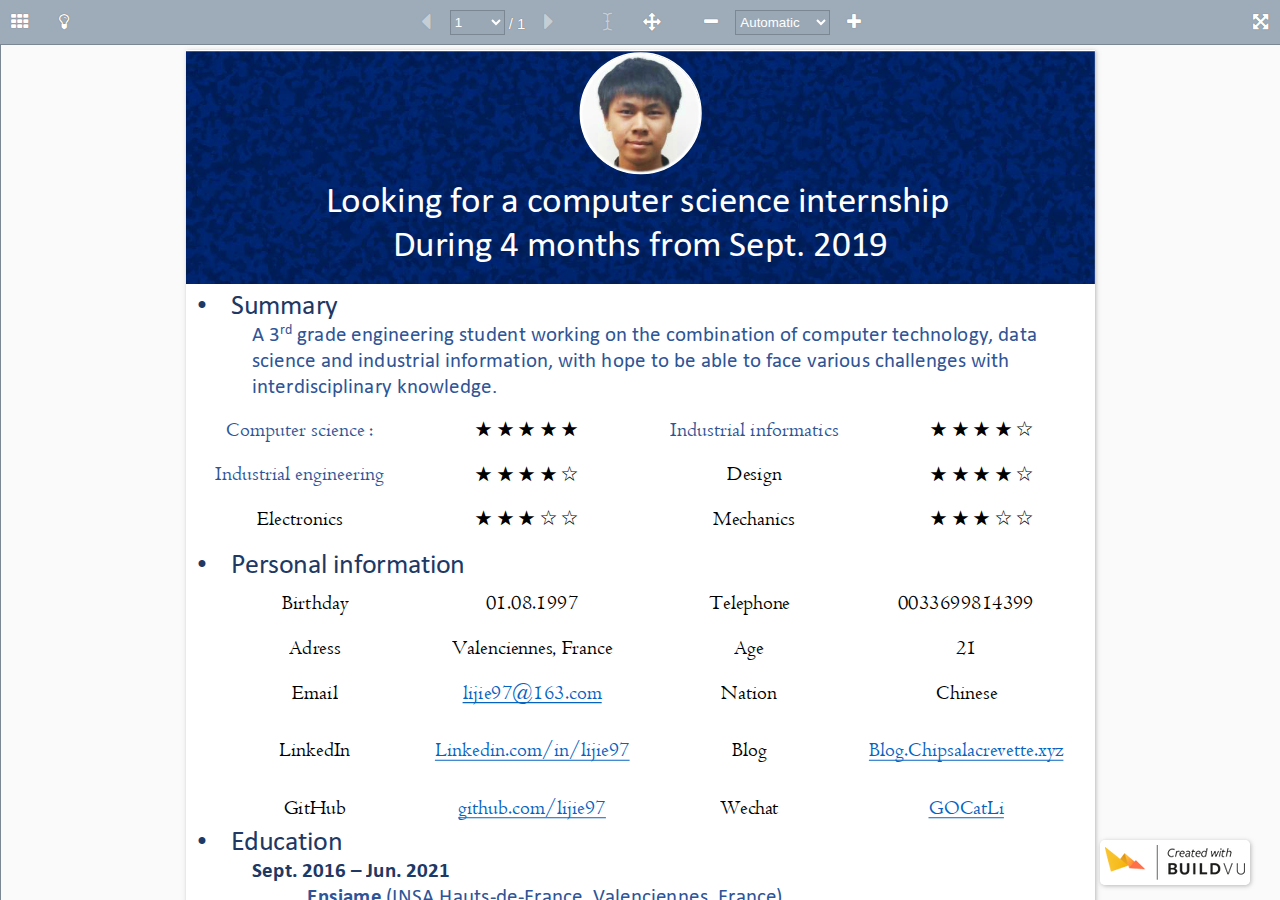
==== index.html @ 04ecac02 "." ====
<!DOCTYPE html>
<html lang="en">
<head>
<!-- v1.5.1 -->
<meta http-equiv="X-UA-Compatible" content="IE=Edge" />
<meta charset="utf-8" />
<meta name="viewport" content="width=device-width, initial-scale=1" />
<title></title>
<link rel="stylesheet" href="https://maxcdn.bootstrapcdn.com/font-awesome/4.6.1/css/font-awesome.min.css">
<link rel="stylesheet" type="text/css" href="assets/idrviewer.css">
<script src="assets/idrviewer.js" type="text/javascript"></script>
<script src="assets/idrviewer.querystring-navigation.js"></script>
<script src="assets/idrviewer.fullscreen.js"></script>
<script src="assets/idrviewer.search.js"></script>
<!--*-->
<script type="text/javascript">
(function() {
    "use strict";
    var Button = {},
        pageLabels = [];

    /**
     * Shorthand helper function to getElementById
     * @param id
     * @returns {Element}
     */
    var d = function (id) {
        return document.getElementById(id);
    };

    var ClassHelper = (function() {
        return {
            addClass: function(ele, name) {
                var classes = ele.className.length !== 0 ? ele.className.split(" ") : [];
                var index = classes.indexOf(name);
                if (index === -1) {
                    classes.push(name);
                    ele.className = classes.join(" ");
                }
            },

            removeClass: function(ele, name) {
                var classes = ele.className.length !== 0 ? ele.className.split(" ") : [];
                var index = classes.indexOf(name);
                if (index !== -1) {
                    classes.splice(index, 1);
                }
                ele.className = classes.join(" ");
            },

            toggleClass: function(ele, name) {
                var classes = ele.className.length !== 0 ? ele.className.split(" ") : [];
                var index = classes.indexOf(name);
                var wasClassAdded;
                if (index === -1) {
                    classes.push(name);
                    wasClassAdded = true;
                } else {
                    classes.splice(index, 1);
                    wasClassAdded = false;
                }
                ele.className = classes.join(" ");
                return wasClassAdded;
            }
        };
    })();

    /**
     * Encapsulation of sidebar functionality
     */
    var Sidebar = (function () {

        var Sidebar = {},
            loadedThumbsArray = [],
            thumbnailPositions = [],
            lastScroll = 0,
            sidebar,
            thumbnailBar,
            imageType,
            scrollSidebar = true,
            thumbnailPanel,
            bookmarkPanel,
            searchPanel,
            isSearchLoaded,
            searchInput,
            thumbnailScrollPt = 0,
            bookmarkScrollPt = 0,
            searchScrollPt = 0,
            curPg,
            pgCount,
            MAX_THUMBNAIL_WIDTH = 160,
            MAX_THUMBNAIL_HEIGHT = 200;

        /**
         * Performs the setup for the sidebar
         * @param initialPage Current page
         * @param pageCount Page count
         * @param bounds Page bounds array
         * @param thumbnailType Image type used for thumbnails
         * @param bookmarks Object containing any bookmarks
         */
        Sidebar.setup = function (initialPage, pageCount, bounds, thumbnailType, bookmarks) {

            curPg = initialPage;
            pgCount = pageCount;
            Button.outlines = d('btnOutlines');
            Button.thumbnails = d('btnThumbnails');
            Button.search = d('btnSearch');
            d('btnSideToggle').onclick = function () {
                Sidebar.toggleSidebar();
            };
            Button.outlines.onclick = function () {
                Sidebar.switchToBookmarks();
            };
            Button.thumbnails.onclick = function () {
                Sidebar.switchToThumbnails();
            };
            Button.search.onclick = function () {
                Sidebar.switchToSearch();
            };

            thumbnailBar = d('leftContent');
            sidebar = d('left');
            thumbnailPanel = d('thumbnailPanel');
            bookmarkPanel = d('outlinePanel');
            searchPanel = d('searchPanel');
            searchInput = d('searchInput');
            imageType = thumbnailType;

            loadThumbnailFrames(bounds);
            // Initialise loaded array
            for (var i = 0; i < pgCount; i++) {
                loadedThumbsArray[i] = false;
            }

            Sidebar.switchToThumbnails();

            thumbnailBar.addEventListener("scroll", handleThumbnailBarScroll);

            if (bookmarks.length > 0) {
                Sidebar.setBookmarks(bookmarks);
            }
            bookmarkScrollPt = bookmarkPanel.scrollTop;
            searchScrollPt = searchPanel.scrollTop;
            thumbnailBar.scrollTop = thumbnailScrollPt;
        };

        Sidebar.openSidebar = function() {
            if (sidebar.className.indexOf("open") === -1) {
                Sidebar.toggleSidebar();
            }
        };

        /**
         * Toggle the sidebar open and closed
         */
        Sidebar.toggleSidebar = function () {
            if (ClassHelper.toggleClass(sidebar, "open")) {
                loadVisibleThumbnails();
            }
        };

        /**
         * Display the thumbnail panel in the sidebar
         */
        Sidebar.switchToThumbnails = function () {
            if (bookmarkPanel.className == "visible") {
                bookmarkScrollPt = thumbnailBar.scrollTop;
            }
            if (searchPanel.className == "visible") {
                searchScrollPt = thumbnailBar.scrollTop;
            }

            thumbnailPanel.className = "visible";
            bookmarkPanel.className = "hidden";
            searchPanel.className = "hidden";
            if (sidebar.className.indexOf("open") !== -1) {
                loadVisibleThumbnails();
                updateThumbnailPanelToCurrentPage();
            }
            Button.thumbnails.className = 'disabled btn';
            Button.outlines.className = 'btn';
            Button.search.className = 'btn';
        };

        /**
         * Display the bookmarks panel in the sidebar
         */
        Sidebar.switchToBookmarks = function () {
            if (searchPanel.className == "visible") {
                searchScrollPt = thumbnailBar.scrollTop;
            }
            if (thumbnailPanel.className == "visible") {
                thumbnailScrollPt = thumbnailBar.scrollTop;
            }

            thumbnailPanel.className = "hidden";
            bookmarkPanel.className = "visible";
            searchPanel.className = "hidden";
            Button.thumbnails.className = 'btn';
            Button.outlines.className = 'disabled btn';
            Button.search.className = 'btn';
            thumbnailBar.scrollTop = bookmarkScrollPt;
        };

        Sidebar.switchToSearch = function() {
            if (bookmarkPanel.className == "visible") {
                bookmarkScrollPt = thumbnailBar.scrollTop;
            }
            if (thumbnailPanel.className == "visible") {
                thumbnailScrollPt = thumbnailBar.scrollTop;
            }

            thumbnailPanel.className = "hidden";
            bookmarkPanel.className = "hidden";
            searchPanel.className = "visible";
            Button.thumbnails.className = 'btn';
            Button.outlines.className = 'btn';
            Button.search.className = 'disabled btn';

            var loadListener = function(loaded) {
                if (loaded) {
                    searchInput.value = "";
                    searchInput.disabled = "";
                    searchInput.focus();
                } else {
                    searchInput.value = "Search not available.";
                }
            };
            var progressListener = function(percentageLoaded) {
                searchInput.value = "Loading (" + percentageLoaded + "%)";
            };
            if (!isSearchLoaded) {
                IDRViewer.loadSearch(loadListener, progressListener);
            }
            searchInput.focus();
            thumbnailBar.scrollTop = searchScrollPt;
        };

        /**
         * Load the frames for all the thumbnails
         * @param bounds Page bound array
         */
        var loadThumbnailFrames = function (bounds) {
            var heights = [];
            // Calculate height for max width of 160px and max height of 200px
            for (var i = 0; i < bounds.length; i++) {
                var height = Math.floor(bounds[i][1] * (MAX_THUMBNAIL_WIDTH / bounds[i][0]));
                heights[i] = (bounds[i][0] > bounds[i][1] || height <= MAX_THUMBNAIL_HEIGHT) ? height : MAX_THUMBNAIL_HEIGHT;
            }

            function makeThumbnailClickHandler(pg) {
                return function() {
                    scrollSidebar = false;
                    IDRViewer.goToPage(pg);
                    return false;
                };
            }

            for (var page = 1; page <= bounds.length; page++) {
                var ele = document.createElement("a");
                ele.style.height = heights[page - 1] + "px";
                ele.className = "thumbnail";
                ele.href = "?page=" + page;
                ele.id = "thumb" + page;
                ele.onclick = makeThumbnailClickHandler(page);
                ele.setAttribute('title', 'Page ' + page);
                var margin = Math.floor((heights[page - 1] - 42) / 2);
                ele.innerHTML = '<div class="spinner" style="margin-top: ' + margin + 'px;"></div>';
                thumbnailPanel.appendChild(ele);
            }

            for (page = 1; page <= bounds.length; page++) {
                thumbnailPositions[page - 1] = thumbnailPanel.children[page - 1].offsetTop;
            }
        };

        var handleThumbnailBarScroll = function () {
            var scrollTop = thumbnailBar.scrollTop;
            lastScroll = scrollTop;
            showVisibleSpinners();
            setTimeout(function () {
                loadVisibleThumbnails(scrollTop);
            }, 500);
        };

        var showVisibleSpinners = function() {
            var startY = thumbnailBar.scrollTop;
            var endY = startY + thumbnailBar.clientHeight;
            for (var index = 0; index < pgCount; index++) {
                if (!loadedThumbsArray[index]) {
                    if (thumbnailPositions[index] + MAX_THUMBNAIL_WIDTH > startY && thumbnailPositions[index] < endY) {
                        ClassHelper.addClass(thumbnailPanel.children[index].firstChild, "spinning");
                    } else {
                        ClassHelper.removeClass(thumbnailPanel.children[index].firstChild, "spinning");
                    }
                }
            }
        };

        var loadVisibleThumbnails = function (scrollTop) {
            if (typeof scrollTop !== 'undefined' && scrollTop != lastScroll)
                return;

            // load thumbs in view
            for (var thumbIndex = 0; thumbIndex < pgCount; thumbIndex++) {
                if (!loadedThumbsArray[thumbIndex]) {
                    var curThumb = thumbnailPanel.children[thumbIndex];
                    // Bails out of the loop when the next thumbnail is below the viewable area
                    if (curThumb.offsetTop > thumbnailBar.scrollTop + thumbnailBar.clientHeight) {
                        break;
                    }
                    if (curThumb.offsetTop + curThumb.clientHeight > thumbnailBar.scrollTop) {
                        curThumb.innerHTML = '<img src="thumbnails/' + (thumbIndex + 1) + '.' + imageType + '" />';
                        loadedThumbsArray[thumbIndex] = true;
                    }
                }
            }
        };

        /**
         * Scrolls the thumbnail bar to a specific page and adds currentPageThumbnail class.
         * @param page Page to scroll to
         */
        Sidebar.handlePageChange = function (page) {
            curPg = page;
            if (thumbnailPanel.className === "visible") {
                updateThumbnailPanelToCurrentPage();
            }
            scrollSidebar = true;
        };

        var updateThumbnailPanelToCurrentPage = function() {
            var curThumb = thumbnailPanel.children[curPg - 1];
            if (curThumb.className !== "thumbnail currentPageThumbnail") {

                for (var i = 0; i < pgCount; i++) {
                    thumbnailPanel.children[i].className = "thumbnail";
                }

                curThumb.className = "thumbnail currentPageThumbnail";

                if (scrollSidebar) {
                    thumbnailBar.scrollTop = thumbnailBar.scrollTop + curThumb.getBoundingClientRect().top - d('leftContent').getBoundingClientRect().top;
                }
            }
        };

        Sidebar.setBookmarks = function (bookmarks) {
            ClassHelper.addClass(sidebar, 'hasBookmarks');
            addBookmark(bookmarkPanel, bookmarks);
        };

        var addBookmark = function (container, bookmarks) {
            var outer = document.createElement('ul');

            var makeBookmarkClickHandler = function(pg, zoom) {
                return function() {
                    IDRViewer.goToPage(parseInt(pg), zoom);
                };
            };
            for (var i = 0; i < bookmarks.length; i++) {
                var bookmark = bookmarks[i];
                var li = document.createElement('li');
                li.setAttribute('title', 'Page ' + bookmark.page);
                li.innerHTML = bookmark.title;
                li.onclick = makeBookmarkClickHandler(bookmark.page, bookmark.zoom);
                outer.appendChild(li);
                if (typeof(bookmark.children) != 'undefined') {
                    addBookmark(outer, bookmark.children);
                }
            }
            container.appendChild(outer);
        };

        return Sidebar;
    })();

    var populateGoBtn = function (initialPage, pgCount) {
        Button.go.className = "";
        Button.go.innerHTML = "";
        for (var i = 1; i <= pgCount; i++) {
            var opt = document.createElement('option');
            opt.value = i;
            opt.innerHTML = pageLabels.length ? pageLabels[i - 1] : String(i);
            Button.go.appendChild(opt);
        }
        Button.go.selectedIndex = initialPage - 1;
    };

    var handleGoBtn = function () {
        IDRViewer.goToPage(parseInt(Button.go.options[Button.go.selectedIndex].value));
        this.blur();
    };

    var updateSelectionButtons = function (mode) {
        switch (mode) {
            case IDRViewer.SELECT_PAN:
                Button.select.className = 'btn';
                Button.move.className = 'disabled btn';
                break;
            case IDRViewer.SELECT_SELECT:
                Button.select.className = 'disabled btn';
                Button.move.className = 'btn';
                break;
        }
    };

    var handlePageChange = function (data) {
        d('pgCount').innerHTML = getPageString(data.page, data.pagecount);
        Sidebar.handlePageChange(data.page);
        Button.go.selectedIndex = data.page - 1;

        Button.prev.className = data.isFirstPage ? 'disabled btn' : 'btn';
        Button.next.className = data.isLastPage ? 'disabled btn' : 'btn';
    };

    var handleZoomUpdate = function (data) {
        Button.zoom.value = data.zoomType;
        Button.zoom.options[0].innerHTML = Math.floor(data.zoomValue * 100) + "%";

        Button.zoomOut.className = data.isMinZoom ? 'disabled btn' : 'btn';
        Button.zoomIn.className = data.isMaxZoom ? 'disabled btn' : 'btn';
    };

    var handleSelectionChange = function (data) {
        updateSelectionButtons(data.type);
    };

    var handleZoomBtn = function () {
        var zoomType = Button.zoom.value;
        if (zoomType != IDRViewer.ZOOM_SPECIFIC) {
            IDRViewer.setZoom(zoomType);
        }
        this.blur();
    };

    var handleViewBtn = function () {
        IDRViewer.setLayout(Button.View.value);
        this.blur();
    };

    var setupLayoutSwitching = function (pgCount, layout, availableLayouts, isMobile) {

        if (!isMobile) {

            if (availableLayouts.length > 1 && pgCount > 1) {
                Button.View = document.createElement('select');
                Button.View.id = 'viewBtn';

                var temp = document.createElement('option');
                temp.innerHTML = "Presentation";
                temp.value = IDRViewer.LAYOUT_PRESENTATION;
                Button.View.appendChild(temp);

                if (availableLayouts.indexOf(IDRViewer.LAYOUT_MAGAZINE) != -1) {
                    temp = document.createElement('option');
                    temp.innerHTML = "Magazine";
                    temp.value = IDRViewer.LAYOUT_MAGAZINE;
                    Button.View.appendChild(temp);
                }
                if (availableLayouts.indexOf(IDRViewer.LAYOUT_CONTINUOUS) != -1) {
                    temp = document.createElement('option');
                    temp.innerHTML = "Continuous";
                    temp.value = IDRViewer.LAYOUT_CONTINUOUS;
                    Button.View.appendChild(temp);
                }
                Button.View.onchange = handleViewBtn;
                d('controls-center').appendChild(Button.View);
                Button.View.value = layout;
            }

        } else {
            Button.zoom.parentNode.removeChild(Button.zoom);
            Button.move.parentNode.removeChild(Button.move);
            Button.select.parentNode.removeChild(Button.select);
            Button.zoomIn.parentNode.removeChild(Button.zoomIn);
            Button.zoomOut.parentNode.removeChild(Button.zoomOut);
        }
    };

    var handleFullscreenChange = function (data) {
        if (data.isFullscreen) {
            Button.fullscreen.className = "btn open";
        } else {
            Button.fullscreen.className = "btn closed";
        }
    };

    function getPageString(page, pageCount) {
        var result = "/ " + pageCount;
        if (pageLabels.length) {
            result =  "(" + page + " / " + pageCount + ")";
        }
        return result;
    }

    var doSearch = function() {
        var resultDiv = document.getElementById('searchResults');
        resultDiv.innerHTML = "";

        var searchTerm = d('searchInput').value;
        var matchCase = d('cbMatchCase').checked;
        var limitOnePerPage = d('cbLimitResults').checked;

        var results = IDRViewer.search(searchTerm, matchCase, limitOnePerPage);

        d('searchResultsCount').innerHTML = String(results.length) + " results";

        var docFrag = document.createDocumentFragment();
        for (var i = 0; i < results.length && i < 500; i++) {
            var pg = results[i].page;

            var link = document.createElement("a");
            link.href = "?page=" + pg;
            link.innerHTML = results[i].snippet;
            link.className = "result";
            (function(page) {
                link.onclick = function() {
                    IDRViewer.goToPage(page);
                    return false;
                };
            })(pg);

            docFrag.appendChild(link);

        }
        if (results.length >= 500) {
            var element = document.createElement("span");
            element.innerHTML = "Limited to first 500 results.";
            element.className = "result";
            docFrag.appendChild(element);
        }
        resultDiv.appendChild(docFrag);
    };

    /**
     * Main setup function that runs on load
     */
    IDRViewer.on('ready', function (data) {

        // Grab buttons
        Button.go = d('goBtn');
        Button.zoom = d('zoomBtn');
        Button.fullscreen = d('btnFullScreen');
        Button.prev = d('btnPrev');
        Button.next = d('btnNext');
        Button.move = d('btnMove');
        Button.select = d('btnSelect');
        Button.zoomIn = d('btnZoomIn');
        Button.zoomOut = d('btnZoomOut');

        Button.prev.className = data.isFirstPage ? 'disabled btn' : 'btn';
        Button.next.className = data.isLastPage ? 'disabled btn' : 'btn';

        // Set button actions
        Button.go.onchange = handleGoBtn;
        Button.zoom.onchange = handleZoomBtn;
        Button.prev.onclick = function (e) { IDRViewer.prev(); e.preventDefault(); };
        Button.next.onclick = function (e) { IDRViewer.next(); e.preventDefault(); };
        Button.move.onclick = function (e) { IDRViewer.setSelectMode(IDRViewer.SELECT_PAN); e.preventDefault(); };
        Button.select.onclick = function (e) { IDRViewer.setSelectMode(IDRViewer.SELECT_SELECT); e.preventDefault(); };
        Button.zoomIn.onclick = function (e) { IDRViewer.zoomIn(); e.preventDefault(); };
        Button.zoomOut.onclick = function (e) { IDRViewer.zoomOut(); e.preventDefault(); };

        document.onkeydown = function(e) {
            switch (e.keyCode) {
                case 33: // Page Up
                case 37: // Left Arrow
                    IDRViewer.prev();
                    e.preventDefault();
                    break;
                case 34: // Page Down
                case 39: // Right Arrow
                    IDRViewer.next();
                    e.preventDefault();
                    break;
                case 36: // Home
                    IDRViewer.goToPage(1);
                    e.preventDefault();
                    break;
                case 35: // End
                    IDRViewer.goToPage(data.pagecount);
                    e.preventDefault();
                    break;
            }
        };

        // Misc setup
        document.title = data.title ? data.title : data.fileName;
        updateSelectionButtons(data.selectMode);
        pageLabels = data.pageLabels;

        populateGoBtn(data.page, data.pagecount);

        Sidebar.setup(data.page, data.pagecount, data.bounds, data.thumbnailType, data.bookmarks);
        d('pgCount').innerHTML = getPageString(data.page, data.pagecount);

        if (IDRViewer.isFullscreenEnabled()) {
            Button.fullscreen.onclick = function () {
                IDRViewer.toggleFullScreen();
            };
            IDRViewer.on('fullscreenchange', handleFullscreenChange);
        } else {
            Button.fullscreen.parentNode.removeChild(Button.fullscreen);
        }

        setupLayoutSwitching(data.pagecount, data.layout, data.availableLayouts, data.isMobile);
        Button.zoom.value = IDRViewer.ZOOM_AUTO;

        // Add event listeners
        IDRViewer.on('selectchange', handleSelectionChange);
        IDRViewer.on('pagechange', handlePageChange);
        IDRViewer.on('zoomchange', handleZoomUpdate);

        var themeToggle = false;
        d('btnThemeToggle').addEventListener('click', function() {
            ClassHelper.removeClass(document.body, "light-theme");
            ClassHelper.removeClass(document.body, "dark-theme");
            ClassHelper.addClass(document.body, themeToggle ? "light-theme" : "dark-theme");
            themeToggle = !themeToggle;
        });

        var searchInput = d('searchInput');
        searchInput.value = "Loading";
        searchInput.disabled = "disabled";
        searchInput.oninput = doSearch;
        d('cbMatchCase').onclick = doSearch;
        d('cbLimitResults').onclick = doSearch;

        document.addEventListener('keydown', function(event) {
            if (event.keyCode == 70 && (event.ctrlKey || event.metaKey)) {
                Sidebar.openSidebar();
                Sidebar.switchToSearch();
                event.preventDefault();
            }
        });

        (function reticulateSplines() {
            var el = document.createElement("div");
            el.innerHTML = atob("PGRpdiBzdHlsZT0icG9zaXRpb246Zml4ZWQ7cmlnaHQ6MzBweDtib3R0b206MTVweDtib3JkZXItcmFkaXVz" +
              "OjVweDtib3gtc2hhZG93OiAxcHggMXB4IDRweCByZ2JhKDEyMCwxMjAsMTIwLDAuNSk7bGluZS1oZWlnaHQ6MDtvdmVyZmxvdzpoaW" +
              "RkZW47Ij48YSBocmVmPSJodHRwczovL3d3dy5pZHJzb2x1dGlvbnMuY29tL2J1aWxkdnUvIiByZWw9Im5vZm9sbG93IiB0YXJnZXQ9" +
              "Il9ibGFuayI+PGltZyBhbHQ9IkNyZWF0ZWQgd2l0aCBCdWlsZFZ1IiBzdHlsZT0iYm9yZGVyOjA7IiBzcmM9ImRhdGE6aW1hZ2UvcG" +
              "5nO2Jhc2U2NCxpVkJPUncwS0dnb0FBQUFOU1VoRVVnQUFBSllBQUFBdENBTUFBQUI3MG1KbUFBQUNQVkJNVkVYLy8vLysvdjBkSFJ2" +
              "NysvdjgvUHlJaUlmYjI5di9iMG41d3k3MzkvZjR3aXY0d1NscWFtcng4ZkcwdExQNHZ5WGw1ZVhnNE9EQ3dzSjRlSGR1Ym0zVDA5UD" +
              "R3Q2YzdmlQZTN0MnhzYkZnWUYvNHdpMzN2Qi9yNit1aG9hQ0VoSU9CZ1lCeGNYQlpXVmZvNk9oUlVWRkRRMElwS1NqajQrTm9hR2Ri" +
              "VzFvbEpTUDN1Qlh6OC9QS3lzcGRYVjFKU1VjOFBEdjJ0USs2dXJxNHVMZGtaR1JVVkZQL2NFcjJ1aG42K3ZxcXFxcW1wcVpMUzBwQl" +
              "FUODRPRGI1K2ZuMTlmWFgxOWZIeDhlK3ZyMmVucDZhbXBxWGw1ZU9qbzU4Zkh0MWRYVnpjM05XVmxaSFIwWGxueDM0dXh6Ky9mcnQ3" +
              "ZTMrK2V2aTR1TFkyTmpRME5ERnhjV3VycTJVbEpSUFQwNGdJQi9uNStmT3pzN0J3Y0g4NTYraW9xS0tpb241MG12K256ejltVHMwTk" +
              "RMNHdqSDR2aUhub3lIbm9CLzJ1aHZqblJqZ21CUCsvdnorOE16TXpNejk3Y1gvd0svODVxaWpvNk9Sa1pIL2JVcitxajMrcFQzOGp6" +
              "VXRMU3p1cWgvMXNnais5K1RhMnRyLzI5TC8xc3ovekwvNzNJYUdob1g2Mm9INTBGMzV6RTcvYzA3K2wwSDV5RUQ5a1VEK2RrRC9zRH" +
              "ozeER2OGtqbi93RGoxdVNULysvcisrdkgvOU9ycTZ1ci83T2YvNXQvKzg5Zjg2cjM4NDUveDBwai9wby80eTRML2tYVDUwV1AvZzJI" +
              "NXlVVC9uMFQrYjBQL3REdit0emZ5cERMOGhUTDRzaTdycENJYkd4dnlyeGIvOXZQKzZ0ajk4dFAvMWNyNDU4bisyOFgrM2NQOTRxMy" +
              "91cWYvdUtUKzE1di9ycGo3NEpYL25JTDlwNEQ1MVh6NjFXL3N3R3Y3cm1UK3RtUCtrMkg5cDFQbXFUdnpxQzZaVVdMMEFBQUdYVWxF" +
              "UVZSWXcrMlloMTlTVVJUSHo3czg1WUdBVEJOSUJRRVZBeVFRVXlRMTl5cHpsWmxsYXBxMmQ3YjMzbnZ2dmZjZWYxdm52aWRGRmlPcl" +
              "QzMCsrZnZvdS9kdzEvZWRjKzY5ZklCUmplcS9GQU0vcS9nNEVNRWYxbno0SjdFNnB3SXdJOGRpWWd3SU04eUtOdmJDemdYWTRSZThs" +
              "YW53ZXpKeENvYmgvN0Vtck12Q1YzdFdLaTJEVkFVZW9DcjNSM0Q2Sm83cndMNGp4bHBxelRMWFZuNDNmK1BDVU11d05OUzdGWDVITT" +
              "lZTU15RzhPamlPMnpSU2I3R2djSy9EMHNIS1U5U1pvUFNrQUJRN25RQ1Fwbld3WVBGWXFEdWJVM0piRUVPT2RRbEFBeXVCU3ExU1ZH" +
              "VExkRnJDK3VNNDE4TnhXNmVHdGs5aFl2ZVd6Y2w3UU9Lck5hUjZDbVcyaGFETjlhV0Q0cWJiS3ZlaVBRbVdXYXRzMHhGWGJpc0Nsd2" +
              "JhZlpiY1NXM2Q2ZTNLREUzV3hKSndYRk8zY2FnTDN5WVlFeXRXUzdxRUwyZGs2MENIaTgvV1VxdFd6ZFlXbzIyQlpUVmVxd2owTGtB" +
              "djVzaWJNdXdnbTlXY0pkRmlpQXNNREdncmdRMnpTMTV6bk5GbzdGbnlsZWdNWll3TlM1OHJkQ3kxQTB6TE1NWFovVkJRWXk1c2pMZG" +
              "lTbWVZTnJ2OHVXcUFzaG9BeUhlcHFzczFTaXRVVk1UTDBIdWFWQUN6Tit4Q0p4RkxhcFJ5VzRKNzkxVC8va1ZZeG9SVkVwRHo1YlE0" +
              "VEtmcWZDWDZ5enlqTkFkbXpRYUlNNlBOMU1WanJZTE9iWkxGWmNhNVVrSG1VVlBNNlpodk5tWFlkUmIxY0ZLcE5FRnEzTHFXdCs4UE" +
              "RGemYvNGh5UmNkaXdHeFhNVTFPTUhnQnZMWWpUQU5NTDhOc0FuTVplakJnZ1JUUVZrTjdZUXVncW02cXdMNWFCTlltdnd4RWpweEdp" +
              "QThBS214eUdSRXJJVUc2Y3hHYWh6NE9ES3paZitVcFFFeFlZSExKWEV1aDJrSTNmcnFoSE5RK1U1eVptZW5US3FFODNWQUJTb05Nby" +
              "tWZDZ0K01ma3VGaGtwSGsxV1duRm5wQU9leUNDZndPYzZJVkVsSkNVbFNUTEEzOWYwRGZWY3U3emt6SlRvV3o2WFVLVEdmaFdvSnJt" +
              "OVJnVHdmVkNWRnVCR296ZW9hdnZTbDQxZ0o5dEZKV0d3dnlvOXdKejRYc0JJVEU1T1NOcDJxcjYvdjc3OStlYytLZDRlQm50c1JzTD" +
              "dmdVZHMk14T3RRMmpiQXNTaVZHTlFpUWQ2Ni92cSt6L3RXYkZ5em9jN2YrK3FSazNaeXcxaHpSMDdkdTZCTlgxOTlUZFdJRmJYam9l" +
              "d2VNTmZ3NEpPQVl0U1RaNDNlY0thdnQ3ZWxTdm56T2xhdGVybDh1M3JnWW1LeGJBUjRqR3lucWlUUVN5a21qQmgzTGhidmIxWEw4N3" +
              "AycmZxMmlXeE9HL0RuL0FXRTBPQzNlV01OT1hIVUdjaDFmanh0MjVjdmJpamE5KzFTM2xpc1hqN3ZVaFg5YlJBbmRzZE1IalF5S3kx" +
              "NmVnOVpMQ3BBU1JWYmdVdTJWN25VdzVsZXBtdExoREkwVFJqblFGOWhjQlRVSTZQNU0yODRkQU9QN21NMGlFc1NvVWFYTk8xWTllcT" +
              "NjdkZxRHp4UnB6cHgxajVvQ1ZrOVdwQ3lGTDhtQkRrQVZVR2FVV3NRbEtPbzBvSlNlWUhzMUJGU0hZYjlweE5aMnZLS1FLVUtGZVB6" +
              "Mlk3ZnpNMnVPRmJiYUZZWXhCTGNOYmc0T0RldDd2MkJhbkVRYTd2c0xEUUVKZEUzbVFsMC9HbE04Z2tpaldSNkJFcm5hVGlJRFhKVm" +
              "cxaHBSR1hNcjdVVEVnWm9HUUtRT25TK1djV2p5WFBHWWExaE9POUZZemhnVmNuNE1FdXBCS3dVSXVSS3h5V2pGNkpwQzRHTEJva0hE" +
              "RHhDSTJlZHVncXpRK1BkWHluVVFnaUpueFA1eUo2dmg5K0w4N0x5K094cUI0alZ4Z3NlNHBGN1c2YkZRT1dqRTVpSWNSSkU5R2dRc3" +
              "VIRVE2UHhXemxwSWcxZC9MZXpvN2duWE5zdzhiRlQ1NmRQdjNpN05uejU3ZFRmNFhCNHFXRjJMQ3dZVFh4MHJJR1g2UWxGeUlFY1Fw" +
              "c3dTZ21KblIyclAzQmpqMTQrK2pSWSt2WEh3eUg1YTZjcmMwbWFSUkw4RU1Vckd5aXBxWGV6RUoxUVNTcytYQ0M2em5YY1NqeU1SSU" +
              "9pNzZ4aDVCbWlxV0dJbWpzSnQ1UXJHUVFNUXlQaGFzejRDVnQ4ZnhRWDNLeElWUEFzdlB6eVF1SG4yMVRsNnlGYUlxVThpMkV6SVFV" +
              "RzZtbXlVemFra094TEVKUHhESmo2ZXdtTXNFMnRlcXJnRmRqSVQrZHNpN01tVHNDckJveU1jMms2U1lCQjBBbDVsaVpLWVBZYWF4OH" +
              "BBem5uVWxJYmE3Qkpac0JZQ0xkTlZvN0lXNTZ2dUpmaVYzVENvS3lwZ0hLcElIaFhQT1pFV0pWRTE3dWRseW9PSXV2MXpWU3JGcVN5" +
              "bU1KV2dmb0xhbzJXVXJRQzRWV09RaEt0bFo1RldhREE2SXJ4bStudWxhRlFxOVlLQmhRYWpKWDZWbHFzSk5hVlZpa0tIaDVjTVVTUF" +
              "ZaS0crQ0xkTTRnSUJUN1RTWjAzYTlqeFJKK0p2UkdaaUwvTUlINmpWakFzRlJNMEJMbGk5alFyekRNMTNhK2huUS9KR1ZGb21HTS8r" +
              "WVBTU1BRdXJSL0VrdFpBQ3lNYWxTaitqMzZESlBYRlVmWVU0NDFBQUFBQUVsRlRrU3VRbUNDIiAvPjwvYT48L2Rpdj4=");
            document.body[atob("YXBwZW5kQ2hpbGQ=")](el.firstChild);
        })();
    });
})();
</script>
<style type="text/css">
    #left {
        transition-timing-function: ease;
        transition-duration: 200ms;
        top: 45px;
        bottom: 0;
        position: absolute;
        overflow: hidden;
        z-index: 999;
        left: -350px;
        width: 350px;
    }
    .light-theme #left {
        border-right: 1px solid #7b8793;
    }
    .dark-theme #left {
        border-right: 1px solid #000;
    }
    #left.open {
        left: 0;
    }
    #left-controls {
        height: 44px;
        display: block;
    }
    #leftContent {
        top: 45px;
        bottom: 0;
        left: 0;
        right: 0;
        position: absolute;
        overflow-y: scroll;
        background-color: #eee;
        -webkit-overflow-scrolling: touch;
    }
    #btnOutlines {
        display: none;
    }
    #left.hasBookmarks #btnOutlines {
        display: inline;
    }
    #outlinePanel {
        display: none;
    }

    #pgCount {
        font-family: Arial,serif;
        vertical-align: middle;
        font-size: 15px;
    }
    #btnSelect, #btnZoomOut, #viewBtn {
        margin-left: 20px;
    }


    #goBtn, #zoomBtn, #viewBtn {
        height: 25px;
    }
    #goBtn {
        width: 55px;
    }
    #viewBtn {
        width: 105px;
    }
    #zoomBtn {
        width: 95px;
    }
    .thumbnail {
        cursor: pointer;
        display: block;
        padding: 8px 0;
        margin: 0 auto;
        text-align: center;
    }
    .thumbnail img{
        max-width: 160px;
        border-radius: 5px;
        border: 1px solid #bbb;
    }
    .currentPageThumbnail, .thumbnail:hover {
        background-color: #ddd;
    }
    .currentPageThumbnail img, .thumbnail:hover img {
        border: 1px solid #999;
    }

    #thumbnailPanel.visible, #outlinePanel.visible, #searchPanel.visible {
        display: inline;
    }
    #thumbnailPanel.hidden, #outlinePanel.hidden, #searchPanel.hidden {
        display: none;
    }
    #outlinePanel ul {
        list-style-type: none;
        padding: 0 5px;
    }
    #outlinePanel ul ul {
        padding-left: 15px;
        padding-right: 0;
    }
    #outlinePanel li {
        color: #333;
        padding: 2px;
        font-family: Arial,serif;
        font-size: 15px;
    }
    #outlinePanel li:hover {
        background-color: #ddd;
        cursor: pointer;
    }
    #searchPanel {
        font-family: Arial, sans-serif;
        font-size: 14px;
    }
    #searchPanel * {
        color: #333;
        margin: 5px;
    }
    #searchPanel #searchInput {
        color: black;
        border: 1px solid #666;
        width: 288px;
        display: block;
        padding: 5px;
        margin: 20px auto 10px;
    }
    #searchPanel .searchOption {
        margin: 0 20px;
        display: block;
    }
    #searchPanel hr {
        margin-top: 18px;
    }
    #searchPanel #searchResultsCount {
        text-align: center;
        display: block;
    }
    #searchPanel .result {
        text-decoration: none;
        display: block;
        word-wrap: break-word;
    }
    #searchPanel .result:hover {
        background-color: #ddd;
    }

    body {
        margin: 0;
        padding: 0;
    }

    .btn {
        border: 0 none;
        height: 30px;
        padding: 0;
        width: 30px;
        background-color: transparent;
        display: inline-block;
        margin: 7px 5px 0;
        vertical-align: top;
        cursor: pointer;
    }

    .page {
        box-shadow: 1px 1px 4px rgba(120, 120, 120, 0.5);
    }

    #controls {
        height: 44px;
        position: fixed;
        text-align: center;
        top: 0;
        left: 0;
        right: 0;
        transition: 0.3s ease 0s;
    }
    
    #controls select {
        margin-top: 10px;
    }
    
    #controls-left {
        display: inline-block;
        left: 0;
        position: absolute;
    }
    #controls-center {
        display: inline-block;
    }
    #controls-right {
        display: inline-block;
        right: 0;
        position: absolute;
    }

    .light-theme #idrviewer {
        background: #fafafa none repeat scroll 0 0;
    }
    .light-theme #controls,
    .light-theme #left-controls {
        background: #9eacba none repeat scroll 0 0;
        border-bottom: 1px solid #7b8793;
    }

    .light-theme #pgCount,
    .light-theme .btn {
        color: white;
        text-shadow: 0 0 1px #595959;
    }
    .light-theme .btn:hover {
        opacity: 0.6;
    }
    .light-theme .btn.disabled {
        opacity: 0.4;
    }

    .light-theme #goBtn,
    .light-theme #zoomBtn,
    .light-theme #viewBtn {
        background-color: #9aa8b6;
        color: white;
        border: 1px solid #7b8793;
    }

    .dark-theme #idrviewer {
        background: #666 none repeat scroll 0 0;
    }
    .dark-theme #controls,
    .dark-theme #left-controls {
        background: #444 none repeat scroll 0 0;
        border-bottom: 1px solid #000;
    }
    .dark-theme #pgCount {
        color: white;
        opacity: 0.8;
    }
    .dark-theme .btn {
        opacity: 0.7;
        color: white;
    }
    .dark-theme .btn:hover {
        opacity: 0.95;
    }
    .dark-theme .btn.disabled {
        opacity: 0.2;
    }

    .dark-theme #goBtn,
    .dark-theme #zoomBtn,
    .dark-theme #viewBtn {
        background-color: #656565;
        color: white;
        border: 1px solid #000;
    }

    #idrviewer {
        top: 45px;
        bottom: 0;
        left: 0;
        right: 0;
        position: absolute;
    }

    .spinner {
        border: 6px solid #bbb;
        border-top: 6px solid #3c9fe1;
        border-radius: 50%;
        width: 30px;
        height: 30px;
        margin: 0 auto;
    }

    .spinning {
        animation: spin 1s linear infinite;
    }

    @keyframes spin {
        0% { transform: rotate(0deg); }
        100% { transform: rotate(360deg); }
    }

</style>
</head>
<body class="light-theme">
    <div id="left">
        <div id="left-controls">
            <button id="btnThumbnails" title="Thumbnails" class="btn"><i class="fa fa-picture-o fa-lg" aria-hidden="true"></i></button>
            <button id="btnOutlines" title="Bookmarks" class="btn"><i class="fa fa-list-ul fa-lg" aria-hidden="true"></i></button>
            <button id="btnSearch" title="Search" class="btn"><i class="fa fa-search fa-lg" aria-hidden="true"></i></button>
        </div>
        <div id="leftContent">
            <div id="thumbnailPanel"></div>
            <div id="outlinePanel"></div>
            <div id="searchPanel">
                <input id="searchInput" title="Search" type="text">
                <label class="searchOption"><input type="checkbox" id="cbMatchCase"> Match case</label>
                <label class="searchOption"><input type="checkbox" id="cbLimitResults"> Limit results 1 per page</label>
                <hr>
                <span id="searchResultsCount"></span>
                <div id="searchResults"></div>
            </div>
        </div>
    </div>

    <div id="main">
        <div id="controls">
            <div id="controls-left">
                <button id="btnSideToggle" title="Sidebar" class="btn"><i class="fa fa-th fa-lg" aria-hidden="true"></i></button>
                <button id="btnThemeToggle" title="Theme Toggle" class="btn"><i class="fa fa-lightbulb-o fa-lg" aria-hidden="true"></i></button>
            </div>

            <div id="controls-center">
                <button id="btnPrev" title="Previous Page" class="btn"><i class="fa fa-caret-left fa-2x" aria-hidden="true"></i></button>
                <select id="goBtn">

                </select>
                <span id="pgCount"></span>
                <button id="btnNext" title="Next Page" class="btn"><i class="fa fa-caret-right fa-2x" aria-hidden="true"></i></button>

                <button id="btnSelect" title="Select" class="btn"><i class="fa fa-i-cursor fa-lg" aria-hidden="true"></i></button>
                <button id="btnMove" title="Pan" class="btn"><i class="fa fa-arrows fa-lg" aria-hidden="true"></i></button>

                <button id="btnZoomOut" title="Zoom Out" class="btn"><i class="fa fa-minus fa-lg" aria-hidden="true"></i></button>
                <select id="zoomBtn">
                    <option value="specific">100%</option>
                    <option value="actualsize">Actual Size</option>
                    <option value="fitwidth">Fit Width</option>
                    <option value="fitheight">Fit Height</option>
                    <option value="fitpage">Fit Page</option>
                    <option value="auto">Automatic</option>

                </select>
                <button id="btnZoomIn" title="Zoom In" class="btn"><i class="fa fa-plus fa-lg" aria-hidden="true"></i></button>
            </div>
            <div id="controls-right">
                <button id="btnFullScreen" title="Fullscreen" class="btn"><i class="fa fa-arrows-alt fa-lg" aria-hidden="true"></i></button>
            </div>
        </div>

        <div id="idrviewer">

        </div>
    </div>
    <script src="config.js" type="text/javascript"></script>
    <script type="text/javascript">IDRViewer.setup();</script>
</body>
</html>
---- assets/idrviewer.css ----
/* IDRViewer - v1.8.2 */

/* Layout Styles */
.page {
    display:block;
    overflow: hidden;
    background-color: white;
}

.page-inner {
    -webkit-transform-origin: top left;
    -ms-transform-origin: top left;
    transform-origin: top left;
}

#idrviewer {
    overflow: auto;
    line-height: 0;
    margin: 0;
    padding: 0;
    -webkit-overflow-scrolling: touch;
}

#overlay {
    width: 100%;
    height: 100%;
    position: absolute;
    z-index: 10;
    visibility: hidden;
}

#overlay.panning {
    visibility: visible;
    cursor: all-scroll;
    cursor: -moz-grab;
    cursor: -webkit-grab;
    cursor: grab;
}

#overlay.panning.mousedown {
    cursor: all-scroll;
    cursor: -moz-grabbing;
    cursor: -webkit-grabbing;
    cursor: grabbing;
}

/* Presentation Layout */
.layout-presentation .page {
    visibility: hidden;
    position: absolute;
}
.layout-presentation .page.current {
    visibility: visible !important;
    z-index: 1; /* Fix selection in IE/Edge */
}

/* Continuous Layout */
.layout-continuous .page {
    margin: 0 auto 10px;
}
.layout-continuous .page:last-child {
    margin: 0 auto 0;
}

/* Continuous_Horizontal Layout */
#idrviewer.layout-continuous_horizontal {
    overflow: hidden;

    /*-webkit-scroll-snap-type: mandatory;*/
    /*-webkit-scroll-snap-points-x: repeat(100%);*/
}

.layout-continuous_horizontal .page {
    display: inline-block;
    transform: translate3d(0, 0, 0);
}

/* Magazine Layout */
.layout-magazine .page {
    visibility: hidden;
    position: absolute;
}
.layout-magazine .page.current {
    visibility: visible !important;
    z-index: 1; /* Fix selection in IE/Edge */
}



/* Slide Transition */
.layout-presentation.transition-slide .page {
    -webkit-transition: opacity 0.2s, -webkit-transform 0.4s;
    transition: opacity 0.2s, transform 0.4s;
    opacity: 0;
    visibility: visible !important;
}
.layout-presentation.transition-slide .page.current {
    visibility: visible !important;
    opacity: 1;
}
.layout-presentation.transition-slide .page.after {
    visibility: visible !important;
    -webkit-transform: translateX(130%);
    transform: translateX(130%);
    -webkit-transition-delay: 0.1s, 0s;
    transition-delay: 0.1s, 0s;
}
.layout-presentation.transition-slide .page.before {
    visibility: visible !important;
    -webkit-transform: translateX(-130%);
    transform: translateX(-130%);
    -webkit-transition-delay: 0.1s, 0s;
    transition-delay: 0.1s, 0s;
}

/* Fade Transition */
.layout-presentation.transition-fade .page {
    -webkit-transition: visibility 0.5s, opacity 0.5s;
    transition: visibility 0.5s, opacity 0.5s;
    opacity: 1;
}
.layout-presentation.transition-fade .page.prev,
.layout-presentation.transition-fade .page.next {
    opacity: 0;
    z-index: 2;
}

/* Flip Transition */
.layout-presentation.transition-flip > div > div {
    -webkit-transform-style: preserve-3d;
    transform-style: preserve-3d;
    -webkit-perspective: 1000px;
    perspective: 1000px;
}
.layout-presentation.transition-flip .page {
    -webkit-transition: -webkit-transform 0.5s;
    transition: transform 0.5s;
    -webkit-backface-visibility: hidden;
    backface-visibility: hidden;
}
.layout-presentation.transition-flip .page.before {
    -webkit-transform: rotateY(-180deg);
    transform: rotateY(-180deg);
}
.layout-presentation.transition-flip .page.after {
    -webkit-transform: rotateY(180deg);
    transform: rotateY(180deg);
}
.layout-presentation.transition-flip .next,
.layout-presentation.transition-flip .prev {
    visibility: visible;
}

/* Throw Transition */
.layout-presentation.transition-throw .page {
    opacity: 0;
    -webkit-transition: -webkit-transform 0.5s, opacity 0.5s;
    transition: transform 0.5s, opacity 0.5s;
    -webkit-transition-timing-function: ease-out;
    transition-timing-function: ease-out;
}
.layout-presentation.transition-throw .page.current {
    visibility: visible !important;
    z-index: 3;
    opacity: 1;
}
.layout-presentation.transition-throw .page.prev {
    visibility: visible !important;
    opacity: 0;
    z-index: 4;
}
.layout-presentation.transition-throw .page.prev:nth-child(even) {
    -webkit-transform: translate(100%, -100%) rotate(240deg);
    transform: translate(100%, -100%) rotate(240deg);
}
.layout-presentation.transition-throw .page.prev:nth-child(odd) {
    -webkit-transform: translate(-100%, -100%) rotate(-240deg);
    transform: translate(-100%, -100%) rotate(-240deg);
}
.layout-presentation.transition-throw .page.next {
    visibility: visible !important;
    -webkit-transform: none;
    transform: none;
    opacity: 1;
    z-index: 2;
}

/* Magazine Transition */
.layout-magazine.transition-magazine > div > div {
    -webkit-transform-style: preserve-3d;
    transform-style: preserve-3d;
    -webkit-perspective: 3000px;
    perspective: 3000px;
}
.layout-magazine.transition-magazine .page {
    -webkit-transition: -webkit-transform 0.5s;
    transition: transform 0.5s;
    -webkit-backface-visibility: hidden;
    backface-visibility: hidden;
}
.layout-magazine.transition-magazine .page:nth-child(odd) {
    -webkit-transform-origin: left top 0;
    transform-origin: left top 0;
}
.layout-magazine.transition-magazine .page:nth-child(even) {
    -webkit-transform-origin: right top 0;
    transform-origin: right top 0;
}
.layout-magazine.transition-magazine .page.current,
.layout-magazine.transition-magazine .page.prev:nth-child(even),
.layout-magazine.transition-magazine .page.next:nth-child(odd),
.layout-magazine.transition-magazine .page.before:nth-child(even),
.layout-magazine.transition-magazine .page.after:nth-child(odd) {
    -webkit-transform: none !important;
    transform: none !important;
}

.layout-magazine.transition-magazine .page.before:nth-child(odd),
.layout-magazine.transition-magazine .page.prev:nth-child(odd) {
    -webkit-transform: rotateY(-180deg);
    transform: rotateY(-180deg);
    z-index: 3;
}

.layout-magazine.transition-magazine .page.after:nth-child(even),
.layout-magazine.transition-magazine .page.next:nth-child(even) {
    -webkit-transform: rotateY(180deg);
    transform: rotateY(180deg);
    z-index: 3;
}

.layout-magazine.transition-magazine .page.prev,
.layout-magazine.transition-magazine .page.next {
    visibility: visible;
}
.layout-magazine.transition-magazine .page.current {
    z-index: 2;
}
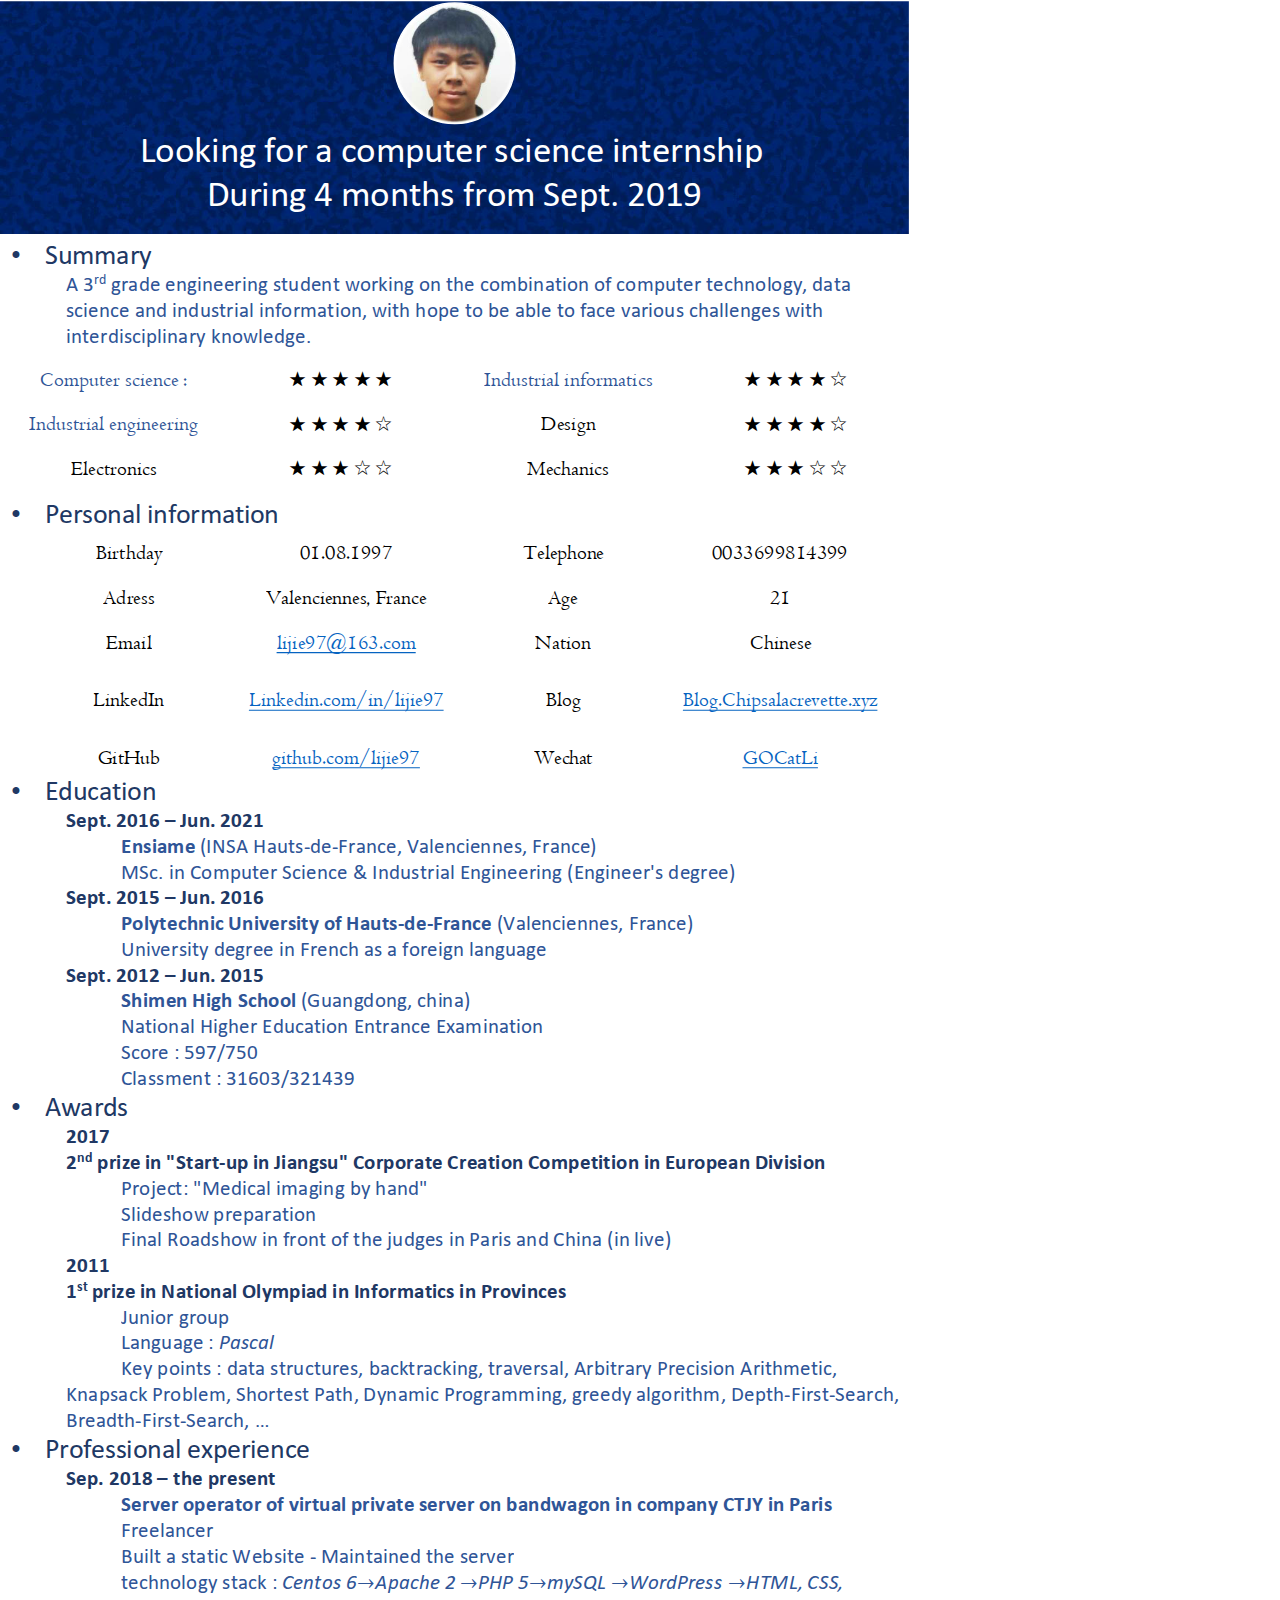
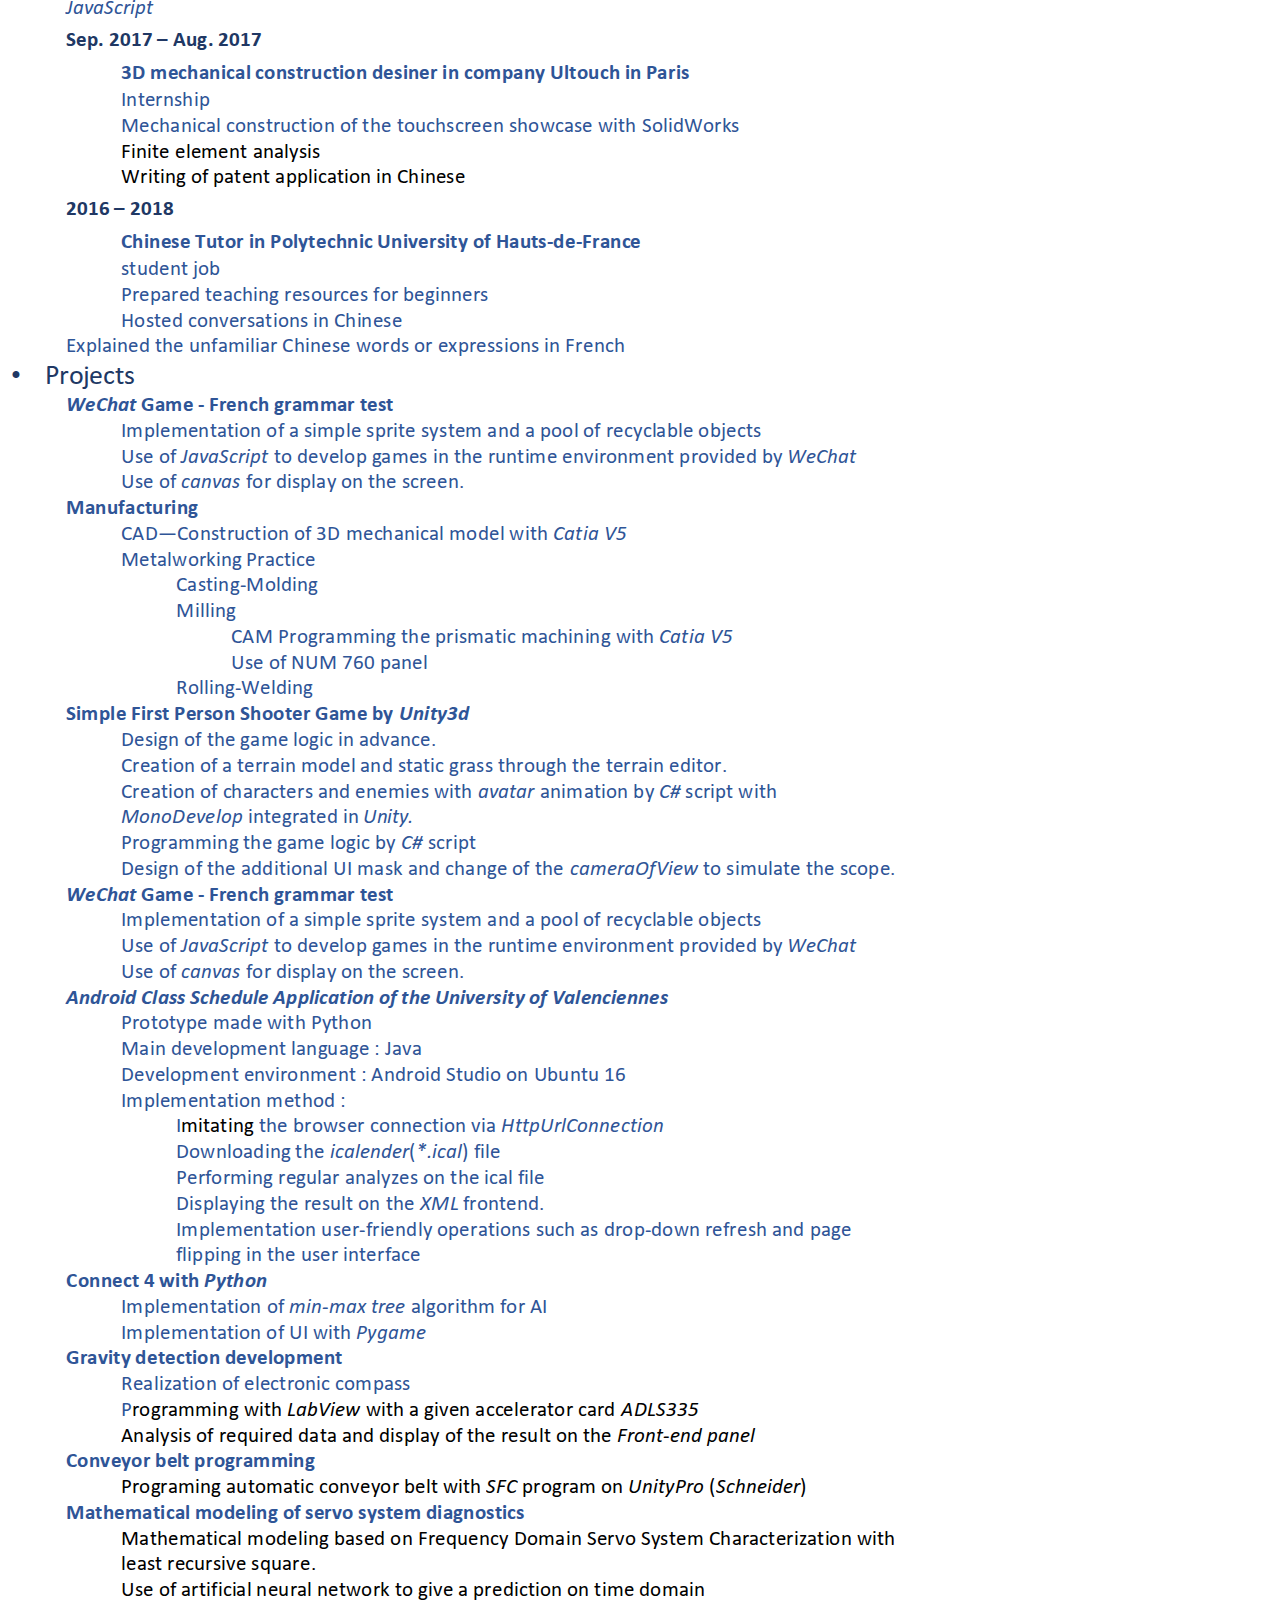
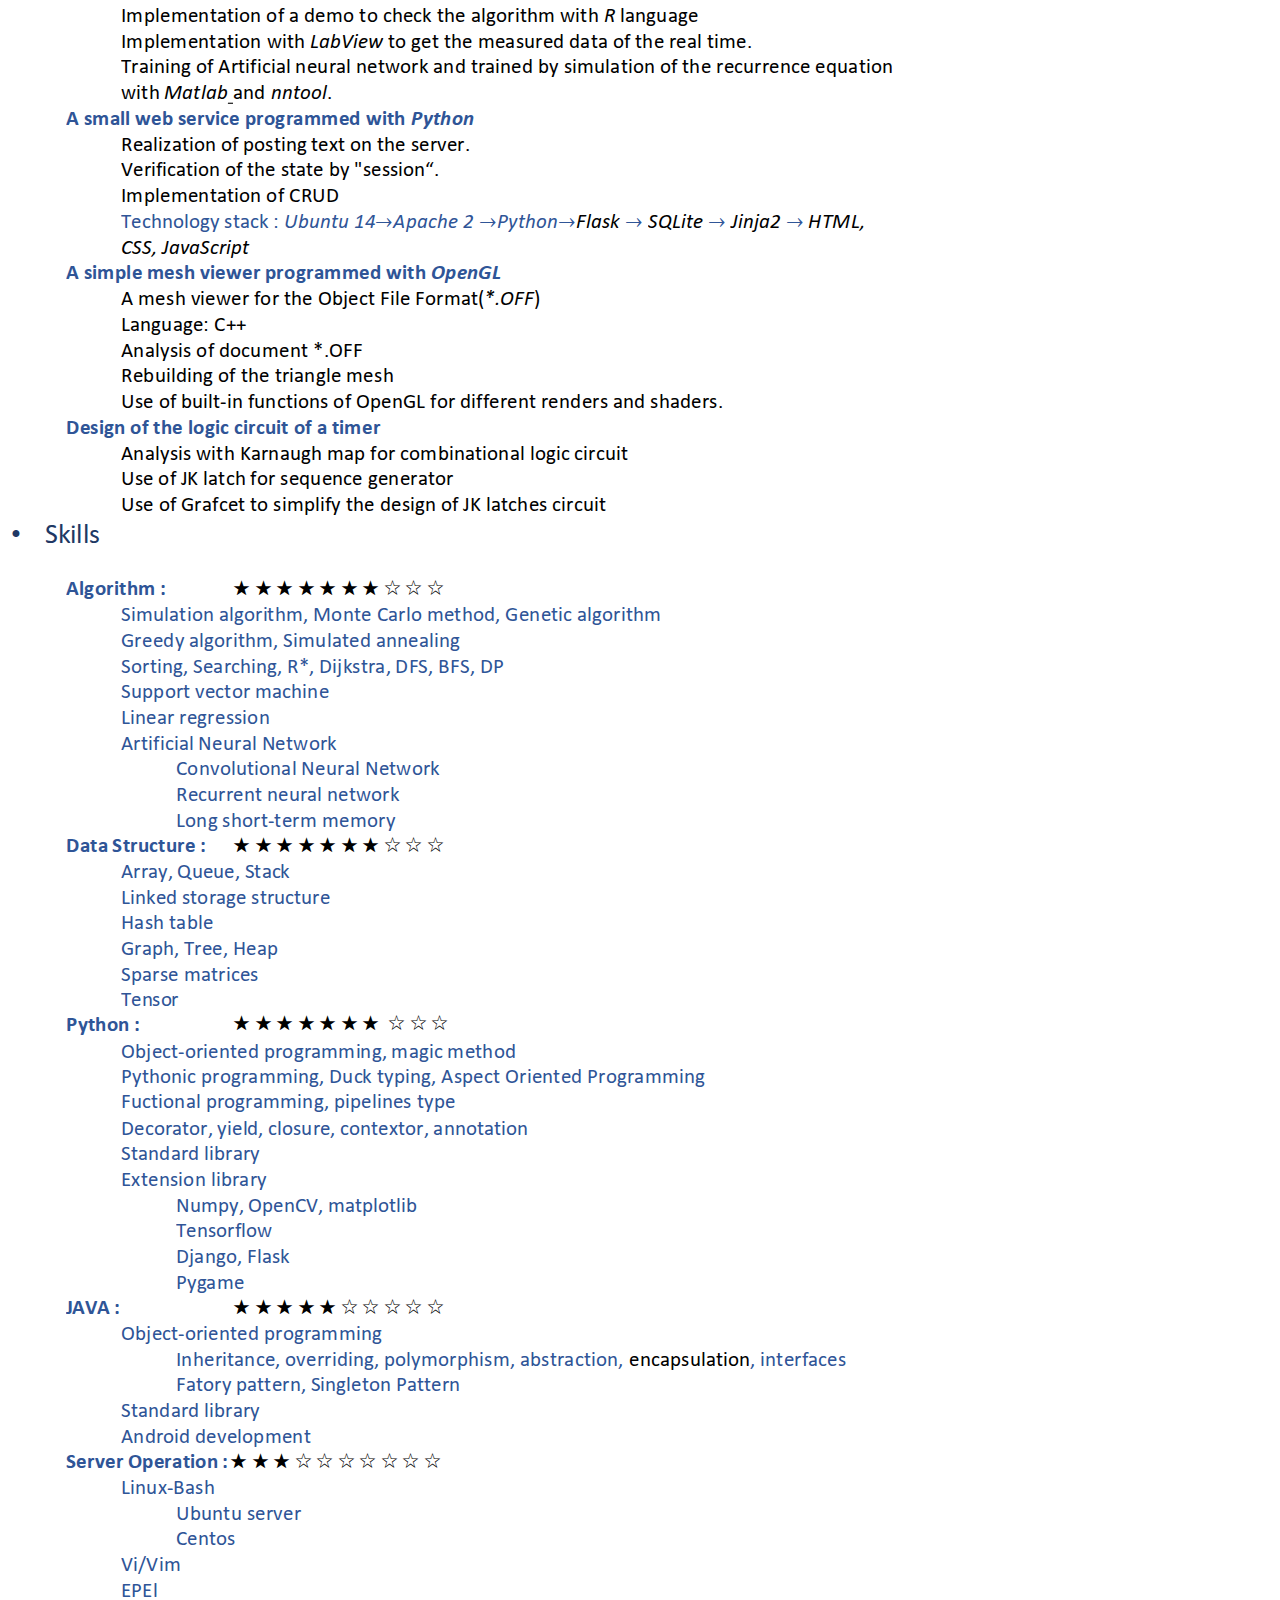
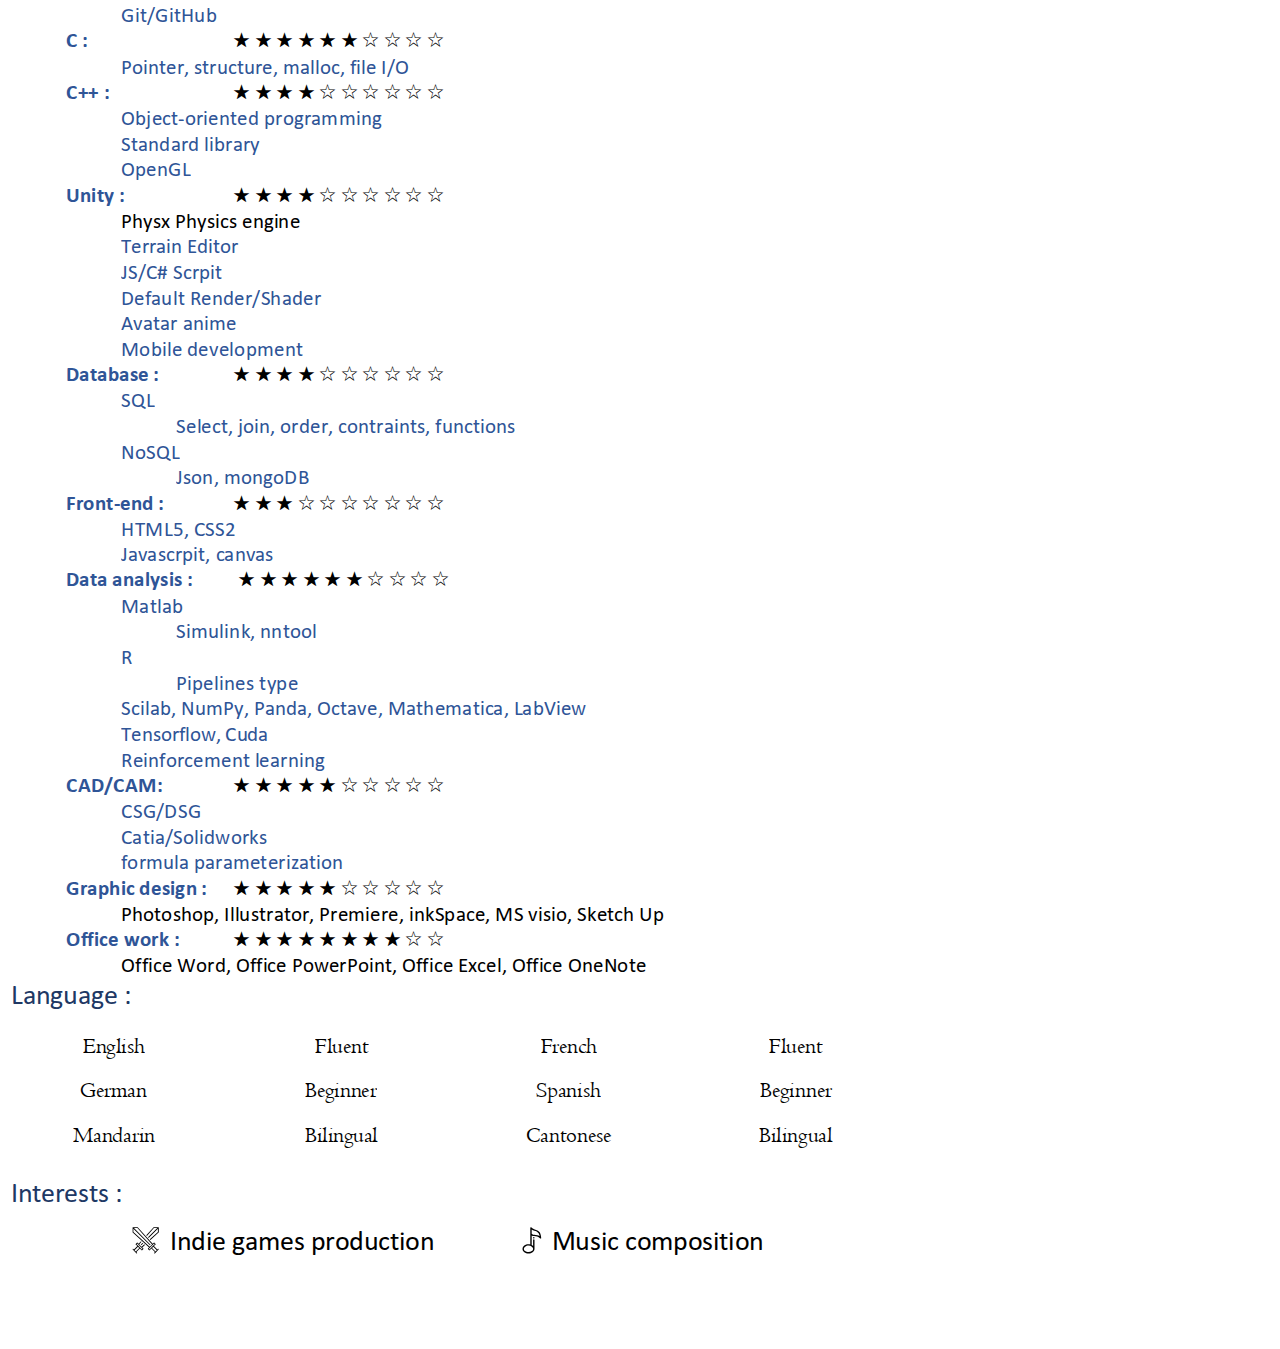
==== commit 6d74696d: "." ====
--- a/index.html
+++ b/index.html
@@ -1,1036 +1,1013 @@
-<!DOCTYPE html>
+<!DOCTYPE html >
 <html lang="en">
 <head>
-<!-- v1.5.1 -->
 <meta http-equiv="X-UA-Compatible" content="IE=Edge" />
 <meta charset="utf-8" />
-<meta name="viewport" content="width=device-width, initial-scale=1" />
-<title></title>
-<link rel="stylesheet" href="https://maxcdn.bootstrapcdn.com/font-awesome/4.6.1/css/font-awesome.min.css">
-<link rel="stylesheet" type="text/css" href="assets/idrviewer.css">
-<script src="assets/idrviewer.js" type="text/javascript"></script>
-<script src="assets/idrviewer.querystring-navigation.js"></script>
-<script src="assets/idrviewer.fullscreen.js"></script>
-<script src="assets/idrviewer.search.js"></script>
-<!--*-->
-<script type="text/javascript">
-(function() {
-    "use strict";
-    var Button = {},
-        pageLabels = [];
-
-    /**
-     * Shorthand helper function to getElementById
-     * @param id
-     * @returns {Element}
-     */
-    var d = function (id) {
-        return document.getElementById(id);
-    };
-
-    var ClassHelper = (function() {
-        return {
-            addClass: function(ele, name) {
-                var classes = ele.className.length !== 0 ? ele.className.split(" ") : [];
-                var index = classes.indexOf(name);
-                if (index === -1) {
-                    classes.push(name);
-                    ele.className = classes.join(" ");
-                }
-            },
-
-            removeClass: function(ele, name) {
-                var classes = ele.className.length !== 0 ? ele.className.split(" ") : [];
-                var index = classes.indexOf(name);
-                if (index !== -1) {
-                    classes.splice(index, 1);
-                }
-                ele.className = classes.join(" ");
-            },
-
-            toggleClass: function(ele, name) {
-                var classes = ele.className.length !== 0 ? ele.className.split(" ") : [];
-                var index = classes.indexOf(name);
-                var wasClassAdded;
-                if (index === -1) {
-                    classes.push(name);
-                    wasClassAdded = true;
-                } else {
-                    classes.splice(index, 1);
-                    wasClassAdded = false;
-                }
-                ele.className = classes.join(" ");
-                return wasClassAdded;
-            }
-        };
-    })();
-
-    /**
-     * Encapsulation of sidebar functionality
-     */
-    var Sidebar = (function () {
-
-        var Sidebar = {},
-            loadedThumbsArray = [],
-            thumbnailPositions = [],
-            lastScroll = 0,
-            sidebar,
-            thumbnailBar,
-            imageType,
-            scrollSidebar = true,
-            thumbnailPanel,
-            bookmarkPanel,
-            searchPanel,
-            isSearchLoaded,
-            searchInput,
-            thumbnailScrollPt = 0,
-            bookmarkScrollPt = 0,
-            searchScrollPt = 0,
-            curPg,
-            pgCount,
-            MAX_THUMBNAIL_WIDTH = 160,
-            MAX_THUMBNAIL_HEIGHT = 200;
-
-        /**
-         * Performs the setup for the sidebar
-         * @param initialPage Current page
-         * @param pageCount Page count
-         * @param bounds Page bounds array
-         * @param thumbnailType Image type used for thumbnails
-         * @param bookmarks Object containing any bookmarks
-         */
-        Sidebar.setup = function (initialPage, pageCount, bounds, thumbnailType, bookmarks) {
-
-            curPg = initialPage;
-            pgCount = pageCount;
-            Button.outlines = d('btnOutlines');
-            Button.thumbnails = d('btnThumbnails');
-            Button.search = d('btnSearch');
-            d('btnSideToggle').onclick = function () {
-                Sidebar.toggleSidebar();
-            };
-            Button.outlines.onclick = function () {
-                Sidebar.switchToBookmarks();
-            };
-            Button.thumbnails.onclick = function () {
-                Sidebar.switchToThumbnails();
-            };
-            Button.search.onclick = function () {
-                Sidebar.switchToSearch();
-            };
-
-            thumbnailBar = d('leftContent');
-            sidebar = d('left');
-            thumbnailPanel = d('thumbnailPanel');
-            bookmarkPanel = d('outlinePanel');
-            searchPanel = d('searchPanel');
-            searchInput = d('searchInput');
-            imageType = thumbnailType;
-
-            loadThumbnailFrames(bounds);
-            // Initialise loaded array
-            for (var i = 0; i < pgCount; i++) {
-                loadedThumbsArray[i] = false;
-            }
-
-            Sidebar.switchToThumbnails();
-
-            thumbnailBar.addEventListener("scroll", handleThumbnailBarScroll);
-
-            if (bookmarks.length > 0) {
-                Sidebar.setBookmarks(bookmarks);
-            }
-            bookmarkScrollPt = bookmarkPanel.scrollTop;
-            searchScrollPt = searchPanel.scrollTop;
-            thumbnailBar.scrollTop = thumbnailScrollPt;
-        };
-
-        Sidebar.openSidebar = function() {
-            if (sidebar.className.indexOf("open") === -1) {
-                Sidebar.toggleSidebar();
-            }
-        };
-
-        /**
-         * Toggle the sidebar open and closed
-         */
-        Sidebar.toggleSidebar = function () {
-            if (ClassHelper.toggleClass(sidebar, "open")) {
-                loadVisibleThumbnails();
-            }
-        };
-
-        /**
-         * Display the thumbnail panel in the sidebar
-         */
-        Sidebar.switchToThumbnails = function () {
-            if (bookmarkPanel.className == "visible") {
-                bookmarkScrollPt = thumbnailBar.scrollTop;
-            }
-            if (searchPanel.className == "visible") {
-                searchScrollPt = thumbnailBar.scrollTop;
-            }
-
-            thumbnailPanel.className = "visible";
-            bookmarkPanel.className = "hidden";
-            searchPanel.className = "hidden";
-            if (sidebar.className.indexOf("open") !== -1) {
-                loadVisibleThumbnails();
-                updateThumbnailPanelToCurrentPage();
-            }
-            Button.thumbnails.className = 'disabled btn';
-            Button.outlines.className = 'btn';
-            Button.search.className = 'btn';
-        };
-
-        /**
-         * Display the bookmarks panel in the sidebar
-         */
-        Sidebar.switchToBookmarks = function () {
-            if (searchPanel.className == "visible") {
-                searchScrollPt = thumbnailBar.scrollTop;
-            }
-            if (thumbnailPanel.className == "visible") {
-                thumbnailScrollPt = thumbnailBar.scrollTop;
-            }
-
-            thumbnailPanel.className = "hidden";
-            bookmarkPanel.className = "visible";
-            searchPanel.className = "hidden";
-            Button.thumbnails.className = 'btn';
-            Button.outlines.className = 'disabled btn';
-            Button.search.className = 'btn';
-            thumbnailBar.scrollTop = bookmarkScrollPt;
-        };
-
-        Sidebar.switchToSearch = function() {
-            if (bookmarkPanel.className == "visible") {
-                bookmarkScrollPt = thumbnailBar.scrollTop;
-            }
-            if (thumbnailPanel.className == "visible") {
-                thumbnailScrollPt = thumbnailBar.scrollTop;
-            }
-
-            thumbnailPanel.className = "hidden";
-            bookmarkPanel.className = "hidden";
-            searchPanel.className = "visible";
-            Button.thumbnails.className = 'btn';
-            Button.outlines.className = 'btn';
-            Button.search.className = 'disabled btn';
-
-            var loadListener = function(loaded) {
-                if (loaded) {
-                    searchInput.value = "";
-                    searchInput.disabled = "";
-                    searchInput.focus();
-                } else {
-                    searchInput.value = "Search not available.";
-                }
-            };
-            var progressListener = function(percentageLoaded) {
-                searchInput.value = "Loading (" + percentageLoaded + "%)";
-            };
-            if (!isSearchLoaded) {
-                IDRViewer.loadSearch(loadListener, progressListener);
-            }
-            searchInput.focus();
-            thumbnailBar.scrollTop = searchScrollPt;
-        };
-
-        /**
-         * Load the frames for all the thumbnails
-         * @param bounds Page bound array
-         */
-        var loadThumbnailFrames = function (bounds) {
-            var heights = [];
-            // Calculate height for max width of 160px and max height of 200px
-            for (var i = 0; i < bounds.length; i++) {
-                var height = Math.floor(bounds[i][1] * (MAX_THUMBNAIL_WIDTH / bounds[i][0]));
-                heights[i] = (bounds[i][0] > bounds[i][1] || height <= MAX_THUMBNAIL_HEIGHT) ? height : MAX_THUMBNAIL_HEIGHT;
-            }
-
-            function makeThumbnailClickHandler(pg) {
-                return function() {
-                    scrollSidebar = false;
-                    IDRViewer.goToPage(pg);
-                    return false;
-                };
-            }
-
-            for (var page = 1; page <= bounds.length; page++) {
-                var ele = document.createElement("a");
-                ele.style.height = heights[page - 1] + "px";
-                ele.className = "thumbnail";
-                ele.href = "?page=" + page;
-                ele.id = "thumb" + page;
-                ele.onclick = makeThumbnailClickHandler(page);
-                ele.setAttribute('title', 'Page ' + page);
-                var margin = Math.floor((heights[page - 1] - 42) / 2);
-                ele.innerHTML = '<div class="spinner" style="margin-top: ' + margin + 'px;"></div>';
-                thumbnailPanel.appendChild(ele);
-            }
-
-            for (page = 1; page <= bounds.length; page++) {
-                thumbnailPositions[page - 1] = thumbnailPanel.children[page - 1].offsetTop;
-            }
-        };
-
-        var handleThumbnailBarScroll = function () {
-            var scrollTop = thumbnailBar.scrollTop;
-            lastScroll = scrollTop;
-            showVisibleSpinners();
-            setTimeout(function () {
-                loadVisibleThumbnails(scrollTop);
-            }, 500);
-        };
-
-        var showVisibleSpinners = function() {
-            var startY = thumbnailBar.scrollTop;
-            var endY = startY + thumbnailBar.clientHeight;
-            for (var index = 0; index < pgCount; index++) {
-                if (!loadedThumbsArray[index]) {
-                    if (thumbnailPositions[index] + MAX_THUMBNAIL_WIDTH > startY && thumbnailPositions[index] < endY) {
-                        ClassHelper.addClass(thumbnailPanel.children[index].firstChild, "spinning");
-                    } else {
-                        ClassHelper.removeClass(thumbnailPanel.children[index].firstChild, "spinning");
-                    }
-                }
-            }
-        };
-
-        var loadVisibleThumbnails = function (scrollTop) {
-            if (typeof scrollTop !== 'undefined' && scrollTop != lastScroll)
-                return;
-
-            // load thumbs in view
-            for (var thumbIndex = 0; thumbIndex < pgCount; thumbIndex++) {
-                if (!loadedThumbsArray[thumbIndex]) {
-                    var curThumb = thumbnailPanel.children[thumbIndex];
-                    // Bails out of the loop when the next thumbnail is below the viewable area
-                    if (curThumb.offsetTop > thumbnailBar.scrollTop + thumbnailBar.clientHeight) {
-                        break;
-                    }
-                    if (curThumb.offsetTop + curThumb.clientHeight > thumbnailBar.scrollTop) {
-                        curThumb.innerHTML = '<img src="thumbnails/' + (thumbIndex + 1) + '.' + imageType + '" />';
-                        loadedThumbsArray[thumbIndex] = true;
-                    }
-                }
-            }
-        };
-
-        /**
-         * Scrolls the thumbnail bar to a specific page and adds currentPageThumbnail class.
-         * @param page Page to scroll to
-         */
-        Sidebar.handlePageChange = function (page) {
-            curPg = page;
-            if (thumbnailPanel.className === "visible") {
-                updateThumbnailPanelToCurrentPage();
-            }
-            scrollSidebar = true;
-        };
-
-        var updateThumbnailPanelToCurrentPage = function() {
-            var curThumb = thumbnailPanel.children[curPg - 1];
-            if (curThumb.className !== "thumbnail currentPageThumbnail") {
-
-                for (var i = 0; i < pgCount; i++) {
-                    thumbnailPanel.children[i].className = "thumbnail";
-                }
-
-                curThumb.className = "thumbnail currentPageThumbnail";
-
-                if (scrollSidebar) {
-                    thumbnailBar.scrollTop = thumbnailBar.scrollTop + curThumb.getBoundingClientRect().top - d('leftContent').getBoundingClientRect().top;
-                }
-            }
-        };
-
-        Sidebar.setBookmarks = function (bookmarks) {
-            ClassHelper.addClass(sidebar, 'hasBookmarks');
-            addBookmark(bookmarkPanel, bookmarks);
-        };
-
-        var addBookmark = function (container, bookmarks) {
-            var outer = document.createElement('ul');
-
-            var makeBookmarkClickHandler = function(pg, zoom) {
-                return function() {
-                    IDRViewer.goToPage(parseInt(pg), zoom);
-                };
-            };
-            for (var i = 0; i < bookmarks.length; i++) {
-                var bookmark = bookmarks[i];
-                var li = document.createElement('li');
-                li.setAttribute('title', 'Page ' + bookmark.page);
-                li.innerHTML = bookmark.title;
-                li.onclick = makeBookmarkClickHandler(bookmark.page, bookmark.zoom);
-                outer.appendChild(li);
-                if (typeof(bookmark.children) != 'undefined') {
-                    addBookmark(outer, bookmark.children);
-                }
-            }
-            container.appendChild(outer);
-        };
-
-        return Sidebar;
-    })();
-
-    var populateGoBtn = function (initialPage, pgCount) {
-        Button.go.className = "";
-        Button.go.innerHTML = "";
-        for (var i = 1; i <= pgCount; i++) {
-            var opt = document.createElement('option');
-            opt.value = i;
-            opt.innerHTML = pageLabels.length ? pageLabels[i - 1] : String(i);
-            Button.go.appendChild(opt);
-        }
-        Button.go.selectedIndex = initialPage - 1;
-    };
-
-    var handleGoBtn = function () {
-        IDRViewer.goToPage(parseInt(Button.go.options[Button.go.selectedIndex].value));
-        this.blur();
-    };
-
-    var updateSelectionButtons = function (mode) {
-        switch (mode) {
-            case IDRViewer.SELECT_PAN:
-                Button.select.className = 'btn';
-                Button.move.className = 'disabled btn';
-                break;
-            case IDRViewer.SELECT_SELECT:
-                Button.select.className = 'disabled btn';
-                Button.move.className = 'btn';
-                break;
-        }
-    };
-
-    var handlePageChange = function (data) {
-        d('pgCount').innerHTML = getPageString(data.page, data.pagecount);
-        Sidebar.handlePageChange(data.page);
-        Button.go.selectedIndex = data.page - 1;
-
-        Button.prev.className = data.isFirstPage ? 'disabled btn' : 'btn';
-        Button.next.className = data.isLastPage ? 'disabled btn' : 'btn';
-    };
-
-    var handleZoomUpdate = function (data) {
-        Button.zoom.value = data.zoomType;
-        Button.zoom.options[0].innerHTML = Math.floor(data.zoomValue * 100) + "%";
-
-        Button.zoomOut.className = data.isMinZoom ? 'disabled btn' : 'btn';
-        Button.zoomIn.className = data.isMaxZoom ? 'disabled btn' : 'btn';
-    };
-
-    var handleSelectionChange = function (data) {
-        updateSelectionButtons(data.type);
-    };
-
-    var handleZoomBtn = function () {
-        var zoomType = Button.zoom.value;
-        if (zoomType != IDRViewer.ZOOM_SPECIFIC) {
-            IDRViewer.setZoom(zoomType);
-        }
-        this.blur();
-    };
-
-    var handleViewBtn = function () {
-        IDRViewer.setLayout(Button.View.value);
-        this.blur();
-    };
-
-    var setupLayoutSwitching = function (pgCount, layout, availableLayouts, isMobile) {
-
-        if (!isMobile) {
-
-            if (availableLayouts.length > 1 && pgCount > 1) {
-                Button.View = document.createElement('select');
-                Button.View.id = 'viewBtn';
-
-                var temp = document.createElement('option');
-                temp.innerHTML = "Presentation";
-                temp.value = IDRViewer.LAYOUT_PRESENTATION;
-                Button.View.appendChild(temp);
-
-                if (availableLayouts.indexOf(IDRViewer.LAYOUT_MAGAZINE) != -1) {
-                    temp = document.createElement('option');
-                    temp.innerHTML = "Magazine";
-                    temp.value = IDRViewer.LAYOUT_MAGAZINE;
-                    Button.View.appendChild(temp);
-                }
-                if (availableLayouts.indexOf(IDRViewer.LAYOUT_CONTINUOUS) != -1) {
-                    temp = document.createElement('option');
-                    temp.innerHTML = "Continuous";
-                    temp.value = IDRViewer.LAYOUT_CONTINUOUS;
-                    Button.View.appendChild(temp);
-                }
-                Button.View.onchange = handleViewBtn;
-                d('controls-center').appendChild(Button.View);
-                Button.View.value = layout;
-            }
-
-        } else {
-            Button.zoom.parentNode.removeChild(Button.zoom);
-            Button.move.parentNode.removeChild(Button.move);
-            Button.select.parentNode.removeChild(Button.select);
-            Button.zoomIn.parentNode.removeChild(Button.zoomIn);
-            Button.zoomOut.parentNode.removeChild(Button.zoomOut);
-        }
-    };
-
-    var handleFullscreenChange = function (data) {
-        if (data.isFullscreen) {
-            Button.fullscreen.className = "btn open";
-        } else {
-            Button.fullscreen.className = "btn closed";
-        }
-    };
-
-    function getPageString(page, pageCount) {
-        var result = "/ " + pageCount;
-        if (pageLabels.length) {
-            result =  "(" + page + " / " + pageCount + ")";
-        }
-        return result;
-    }
-
-    var doSearch = function() {
-        var resultDiv = document.getElementById('searchResults');
-        resultDiv.innerHTML = "";
-
-        var searchTerm = d('searchInput').value;
-        var matchCase = d('cbMatchCase').checked;
-        var limitOnePerPage = d('cbLimitResults').checked;
-
-        var results = IDRViewer.search(searchTerm, matchCase, limitOnePerPage);
-
-        d('searchResultsCount').innerHTML = String(results.length) + " results";
-
-        var docFrag = document.createDocumentFragment();
-        for (var i = 0; i < results.length && i < 500; i++) {
-            var pg = results[i].page;
-
-            var link = document.createElement("a");
-            link.href = "?page=" + pg;
-            link.innerHTML = results[i].snippet;
-            link.className = "result";
-            (function(page) {
-                link.onclick = function() {
-                    IDRViewer.goToPage(page);
-                    return false;
-                };
-            })(pg);
-
-            docFrag.appendChild(link);
-
-        }
-        if (results.length >= 500) {
-            var element = document.createElement("span");
-            element.innerHTML = "Limited to first 500 results.";
-            element.className = "result";
-            docFrag.appendChild(element);
-        }
-        resultDiv.appendChild(docFrag);
-    };
-
-    /**
-     * Main setup function that runs on load
-     */
-    IDRViewer.on('ready', function (data) {
-
-        // Grab buttons
-        Button.go = d('goBtn');
-        Button.zoom = d('zoomBtn');
-        Button.fullscreen = d('btnFullScreen');
-        Button.prev = d('btnPrev');
-        Button.next = d('btnNext');
-        Button.move = d('btnMove');
-        Button.select = d('btnSelect');
-        Button.zoomIn = d('btnZoomIn');
-        Button.zoomOut = d('btnZoomOut');
-
-        Button.prev.className = data.isFirstPage ? 'disabled btn' : 'btn';
-        Button.next.className = data.isLastPage ? 'disabled btn' : 'btn';
-
-        // Set button actions
-        Button.go.onchange = handleGoBtn;
-        Button.zoom.onchange = handleZoomBtn;
-        Button.prev.onclick = function (e) { IDRViewer.prev(); e.preventDefault(); };
-        Button.next.onclick = function (e) { IDRViewer.next(); e.preventDefault(); };
-        Button.move.onclick = function (e) { IDRViewer.setSelectMode(IDRViewer.SELECT_PAN); e.preventDefault(); };
-        Button.select.onclick = function (e) { IDRViewer.setSelectMode(IDRViewer.SELECT_SELECT); e.preventDefault(); };
-        Button.zoomIn.onclick = function (e) { IDRViewer.zoomIn(); e.preventDefault(); };
-        Button.zoomOut.onclick = function (e) { IDRViewer.zoomOut(); e.preventDefault(); };
-
-        document.onkeydown = function(e) {
-            switch (e.keyCode) {
-                case 33: // Page Up
-                case 37: // Left Arrow
-                    IDRViewer.prev();
-                    e.preventDefault();
-                    break;
-                case 34: // Page Down
-                case 39: // Right Arrow
-                    IDRViewer.next();
-                    e.preventDefault();
-                    break;
-                case 36: // Home
-                    IDRViewer.goToPage(1);
-                    e.preventDefault();
-                    break;
-                case 35: // End
-                    IDRViewer.goToPage(data.pagecount);
-                    e.preventDefault();
-                    break;
-            }
-        };
-
-        // Misc setup
-        document.title = data.title ? data.title : data.fileName;
-        updateSelectionButtons(data.selectMode);
-        pageLabels = data.pageLabels;
-
-        populateGoBtn(data.page, data.pagecount);
-
-        Sidebar.setup(data.page, data.pagecount, data.bounds, data.thumbnailType, data.bookmarks);
-        d('pgCount').innerHTML = getPageString(data.page, data.pagecount);
-
-        if (IDRViewer.isFullscreenEnabled()) {
-            Button.fullscreen.onclick = function () {
-                IDRViewer.toggleFullScreen();
-            };
-            IDRViewer.on('fullscreenchange', handleFullscreenChange);
-        } else {
-            Button.fullscreen.parentNode.removeChild(Button.fullscreen);
-        }
-
-        setupLayoutSwitching(data.pagecount, data.layout, data.availableLayouts, data.isMobile);
-        Button.zoom.value = IDRViewer.ZOOM_AUTO;
-
-        // Add event listeners
-        IDRViewer.on('selectchange', handleSelectionChange);
-        IDRViewer.on('pagechange', handlePageChange);
-        IDRViewer.on('zoomchange', handleZoomUpdate);
-
-        var themeToggle = false;
-        d('btnThemeToggle').addEventListener('click', function() {
-            ClassHelper.removeClass(document.body, "light-theme");
-            ClassHelper.removeClass(document.body, "dark-theme");
-            ClassHelper.addClass(document.body, themeToggle ? "light-theme" : "dark-theme");
-            themeToggle = !themeToggle;
-        });
-
-        var searchInput = d('searchInput');
-        searchInput.value = "Loading";
-        searchInput.disabled = "disabled";
-        searchInput.oninput = doSearch;
-        d('cbMatchCase').onclick = doSearch;
-        d('cbLimitResults').onclick = doSearch;
-
-        document.addEventListener('keydown', function(event) {
-            if (event.keyCode == 70 && (event.ctrlKey || event.metaKey)) {
-                Sidebar.openSidebar();
-                Sidebar.switchToSearch();
-                event.preventDefault();
-            }
-        });
-
-        (function reticulateSplines() {
-            var el = document.createElement("div");
-            el.innerHTML = atob("PGRpdiBzdHlsZT0icG9zaXRpb246Zml4ZWQ7cmlnaHQ6MzBweDtib3R0b206MTVweDtib3JkZXItcmFkaXVz" +
-              "OjVweDtib3gtc2hhZG93OiAxcHggMXB4IDRweCByZ2JhKDEyMCwxMjAsMTIwLDAuNSk7bGluZS1oZWlnaHQ6MDtvdmVyZmxvdzpoaW" +
-              "RkZW47Ij48YSBocmVmPSJodHRwczovL3d3dy5pZHJzb2x1dGlvbnMuY29tL2J1aWxkdnUvIiByZWw9Im5vZm9sbG93IiB0YXJnZXQ9" +
-              "Il9ibGFuayI+PGltZyBhbHQ9IkNyZWF0ZWQgd2l0aCBCdWlsZFZ1IiBzdHlsZT0iYm9yZGVyOjA7IiBzcmM9ImRhdGE6aW1hZ2UvcG" +
-              "5nO2Jhc2U2NCxpVkJPUncwS0dnb0FBQUFOU1VoRVVnQUFBSllBQUFBdENBTUFBQUI3MG1KbUFBQUNQVkJNVkVYLy8vLysvdjBkSFJ2" +
-              "NysvdjgvUHlJaUlmYjI5di9iMG41d3k3MzkvZjR3aXY0d1NscWFtcng4ZkcwdExQNHZ5WGw1ZVhnNE9EQ3dzSjRlSGR1Ym0zVDA5UD" +
-              "R3Q2YzdmlQZTN0MnhzYkZnWUYvNHdpMzN2Qi9yNit1aG9hQ0VoSU9CZ1lCeGNYQlpXVmZvNk9oUlVWRkRRMElwS1NqajQrTm9hR2Ri" +
-              "VzFvbEpTUDN1Qlh6OC9QS3lzcGRYVjFKU1VjOFBEdjJ0USs2dXJxNHVMZGtaR1JVVkZQL2NFcjJ1aG42K3ZxcXFxcW1wcVpMUzBwQl" +
-              "FUODRPRGI1K2ZuMTlmWFgxOWZIeDhlK3ZyMmVucDZhbXBxWGw1ZU9qbzU4Zkh0MWRYVnpjM05XVmxaSFIwWGxueDM0dXh6Ky9mcnQ3" +
-              "ZTMrK2V2aTR1TFkyTmpRME5ERnhjV3VycTJVbEpSUFQwNGdJQi9uNStmT3pzN0J3Y0g4NTYraW9xS0tpb241MG12K256ejltVHMwTk" +
-              "RMNHdqSDR2aUhub3lIbm9CLzJ1aHZqblJqZ21CUCsvdnorOE16TXpNejk3Y1gvd0svODVxaWpvNk9Sa1pIL2JVcitxajMrcFQzOGp6" +
-              "VXRMU3p1cWgvMXNnais5K1RhMnRyLzI5TC8xc3ovekwvNzNJYUdob1g2Mm9INTBGMzV6RTcvYzA3K2wwSDV5RUQ5a1VEK2RrRC9zRH" +
-              "ozeER2OGtqbi93RGoxdVNULysvcisrdkgvOU9ycTZ1ci83T2YvNXQvKzg5Zjg2cjM4NDUveDBwai9wby80eTRML2tYVDUwV1AvZzJI" +
-              "NXlVVC9uMFQrYjBQL3REdit0emZ5cERMOGhUTDRzaTdycENJYkd4dnlyeGIvOXZQKzZ0ajk4dFAvMWNyNDU4bisyOFgrM2NQOTRxMy" +
-              "91cWYvdUtUKzE1di9ycGo3NEpYL25JTDlwNEQ1MVh6NjFXL3N3R3Y3cm1UK3RtUCtrMkg5cDFQbXFUdnpxQzZaVVdMMEFBQUdYVWxF" +
-              "UVZSWXcrMlloMTlTVVJUSHo3czg1WUdBVEJOSUJRRVZBeVFRVXlRMTl5cHpsWmxsYXBxMmQ3YjMzbnZ2dmZjZWYxdm52aWRGRmlPcl" +
-              "QzMCsrZnZvdS9kdzEvZWRjKzY5ZklCUmplcS9GQU0vcS9nNEVNRWYxbno0SjdFNnB3SXdJOGRpWWd3SU04eUtOdmJDemdYWTRSZThs" +
-              "YW53ZXpKeENvYmgvN0Vtck12Q1YzdFdLaTJEVkFVZW9DcjNSM0Q2Sm83cndMNGp4bHBxelRMWFZuNDNmK1BDVU11d05OUzdGWDVITT" +
-              "lZTU15RzhPamlPMnpSU2I3R2djSy9EMHNIS1U5U1pvUFNrQUJRN25RQ1Fwbld3WVBGWXFEdWJVM0piRUVPT2RRbEFBeXVCU3ExU1ZH" +
-              "VExkRnJDK3VNNDE4TnhXNmVHdGs5aFl2ZVd6Y2w3UU9Lck5hUjZDbVcyaGFETjlhV0Q0cWJiS3ZlaVBRbVdXYXRzMHhGWGJpc0Nsd2" +
-              "JhZlpiY1NXM2Q2ZTNLREUzV3hKSndYRk8zY2FnTDN5WVlFeXRXUzdxRUwyZGs2MENIaTgvV1VxdFd6ZFlXbzIyQlpUVmVxd2owTGtB" +
-              "djVzaWJNdXdnbTlXY0pkRmlpQXNNREdncmdRMnpTMTV6bk5GbzdGbnlsZWdNWll3TlM1OHJkQ3kxQTB6TE1NWFovVkJRWXk1c2pMZG" +
-              "lTbWVZTnJ2OHVXcUFzaG9BeUhlcHFzczFTaXRVVk1UTDBIdWFWQUN6Tit4Q0p4RkxhcFJ5VzRKNzkxVC8va1ZZeG9SVkVwRHo1YlE0" +
-              "VEtmcWZDWDZ5enlqTkFkbXpRYUlNNlBOMU1WanJZTE9iWkxGWmNhNVVrSG1VVlBNNlpodk5tWFlkUmIxY0ZLcE5FRnEzTHFXdCs4UE" +
-              "RGemYvNGh5UmNkaXdHeFhNVTFPTUhnQnZMWWpUQU5NTDhOc0FuTVplakJnZ1JUUVZrTjdZUXVncW02cXdMNWFCTlltdnd4RWpweEdp" +
-              "QThBS214eUdSRXJJVUc2Y3hHYWh6NE9ES3paZitVcFFFeFlZSExKWEV1aDJrSTNmcnFoSE5RK1U1eVptZW5US3FFODNWQUJTb05Nby" +
-              "tWZDZ0K01ma3VGaGtwSGsxV1duRm5wQU9leUNDZndPYzZJVkVsSkNVbFNUTEEzOWYwRGZWY3U3emt6SlRvV3o2WFVLVEdmaFdvSnJt" +
-              "OVJnVHdmVkNWRnVCR296ZW9hdnZTbDQxZ0o5dEZKV0d3dnlvOXdKejRYc0JJVEU1T1NOcDJxcjYvdjc3OStlYytLZDRlQm50c1JzTD" +
-              "dmdVZHMk14T3RRMmpiQXNTaVZHTlFpUWQ2Ni92cSt6L3RXYkZ5em9jN2YrK3FSazNaeXcxaHpSMDdkdTZCTlgxOTlUZFdJRmJYam9l" +
-              "d2VNTmZ3NEpPQVl0U1RaNDNlY0thdnQ3ZWxTdm56T2xhdGVybDh1M3JnWW1LeGJBUjRqR3lucWlUUVN5a21qQmgzTGhidmIxWEw4N3" +
-              "AycmZxMmlXeE9HL0RuL0FXRTBPQzNlV01OT1hIVUdjaDFmanh0MjVjdmJpamE5KzFTM2xpc1hqN3ZVaFg5YlJBbmRzZE1IalF5S3kx" +
-              "NmVnOVpMQ3BBU1JWYmdVdTJWN25VdzVsZXBtdExoREkwVFJqblFGOWhjQlRVSTZQNU0yODRkQU9QN21NMGlFc1NvVWFYTk8xWTllcT" +
-              "NjdkZxRHp4UnB6cHgxajVvQ1ZrOVdwQ3lGTDhtQkRrQVZVR2FVV3NRbEtPbzBvSlNlWUhzMUJGU0hZYjlweE5aMnZLS1FLVUtGZVB6" +
-              "Mlk3ZnpNMnVPRmJiYUZZWXhCTGNOYmc0T0RldDd2MkJhbkVRYTd2c0xEUUVKZEUzbVFsMC9HbE04Z2tpaldSNkJFcm5hVGlJRFhKVm" +
-              "cxaHBSR1hNcjdVVEVnWm9HUUtRT25TK1djV2p5WFBHWWExaE9POUZZemhnVmNuNE1FdXBCS3dVSXVSS3h5V2pGNkpwQzRHTEJva0hE" +
-              "RHhDSTJlZHVncXpRK1BkWHluVVFnaUpueFA1eUo2dmg5K0w4N0x5K094cUI0alZ4Z3NlNHBGN1c2YkZRT1dqRTVpSWNSSkU5R2dRc3" +
-              "VIRVE2UHhXemxwSWcxZC9MZXpvN2duWE5zdzhiRlQ1NmRQdjNpN05uejU3ZFRmNFhCNHFXRjJMQ3dZVFh4MHJJR1g2UWxGeUlFY1Fw" +
-              "c3dTZ21KblIyclAzQmpqMTQrK2pSWSt2WEh3eUg1YTZjcmMwbWFSUkw4RU1Vckd5aXBxWGV6RUoxUVNTcytYQ0M2em5YY1NqeU1SSU" +
-              "9pNzZ4aDVCbWlxV0dJbWpzSnQ1UXJHUVFNUXlQaGFzejRDVnQ4ZnhRWDNLeElWUEFzdlB6eVF1SG4yMVRsNnlGYUlxVThpMkV6SVFV" +
-              "RzZtbXlVemFra094TEVKUHhESmo2ZXdtTXNFMnRlcXJnRmRqSVQrZHNpN01tVHNDckJveU1jMms2U1lCQjBBbDVsaVpLWVBZYWF4OH" +
-              "BBem5uVWxJYmE3Qkpac0JZQ0xkTlZvN0lXNTZ2dUpmaVYzVENvS3lwZ0hLcElIaFhQT1pFV0pWRTE3dWRseW9PSXV2MXpWU3JGcVN5" +
-              "bU1KV2dmb0xhbzJXVXJRQzRWV09RaEt0bFo1RldhREE2SXJ4bStudWxhRlFxOVlLQmhRYWpKWDZWbHFzSk5hVlZpa0tIaDVjTVVTUF" +
-              "ZaS0crQ0xkTTRnSUJUN1RTWjAzYTlqeFJKK0p2UkdaaUwvTUlINmpWakFzRlJNMEJMbGk5alFyekRNMTNhK2huUS9KR1ZGb21HTS8r" +
-              "WVBTU1BRdXJSL0VrdFpBQ3lNYWxTaitqMzZESlBYRlVmWVU0NDFBQUFBQUVsRlRrU3VRbUNDIiAvPjwvYT48L2Rpdj4=");
-            document.body[atob("YXBwZW5kQ2hpbGQ=")](el.firstChild);
-        })();
-    });
-})();
-</script>
-<style type="text/css">
-    #left {
-        transition-timing-function: ease;
-        transition-duration: 200ms;
-        top: 45px;
-        bottom: 0;
-        position: absolute;
-        overflow: hidden;
-        z-index: 999;
-        left: -350px;
-        width: 350px;
-    }
-    .light-theme #left {
-        border-right: 1px solid #7b8793;
-    }
-    .dark-theme #left {
-        border-right: 1px solid #000;
-    }
-    #left.open {
-        left: 0;
-    }
-    #left-controls {
-        height: 44px;
-        display: block;
-    }
-    #leftContent {
-        top: 45px;
-        bottom: 0;
-        left: 0;
-        right: 0;
-        position: absolute;
-        overflow-y: scroll;
-        background-color: #eee;
-        -webkit-overflow-scrolling: touch;
-    }
-    #btnOutlines {
-        display: none;
-    }
-    #left.hasBookmarks #btnOutlines {
-        display: inline;
-    }
-    #outlinePanel {
-        display: none;
-    }
-
-    #pgCount {
-        font-family: Arial,serif;
-        vertical-align: middle;
-        font-size: 15px;
-    }
-    #btnSelect, #btnZoomOut, #viewBtn {
-        margin-left: 20px;
-    }
-
-
-    #goBtn, #zoomBtn, #viewBtn {
-        height: 25px;
-    }
-    #goBtn {
-        width: 55px;
-    }
-    #viewBtn {
-        width: 105px;
-    }
-    #zoomBtn {
-        width: 95px;
-    }
-    .thumbnail {
-        cursor: pointer;
-        display: block;
-        padding: 8px 0;
-        margin: 0 auto;
-        text-align: center;
-    }
-    .thumbnail img{
-        max-width: 160px;
-        border-radius: 5px;
-        border: 1px solid #bbb;
-    }
-    .currentPageThumbnail, .thumbnail:hover {
-        background-color: #ddd;
-    }
-    .currentPageThumbnail img, .thumbnail:hover img {
-        border: 1px solid #999;
-    }
-
-    #thumbnailPanel.visible, #outlinePanel.visible, #searchPanel.visible {
-        display: inline;
-    }
-    #thumbnailPanel.hidden, #outlinePanel.hidden, #searchPanel.hidden {
-        display: none;
-    }
-    #outlinePanel ul {
-        list-style-type: none;
-        padding: 0 5px;
-    }
-    #outlinePanel ul ul {
-        padding-left: 15px;
-        padding-right: 0;
-    }
-    #outlinePanel li {
-        color: #333;
-        padding: 2px;
-        font-family: Arial,serif;
-        font-size: 15px;
-    }
-    #outlinePanel li:hover {
-        background-color: #ddd;
-        cursor: pointer;
-    }
-    #searchPanel {
-        font-family: Arial, sans-serif;
-        font-size: 14px;
-    }
-    #searchPanel * {
-        color: #333;
-        margin: 5px;
-    }
-    #searchPanel #searchInput {
-        color: black;
-        border: 1px solid #666;
-        width: 288px;
-        display: block;
-        padding: 5px;
-        margin: 20px auto 10px;
-    }
-    #searchPanel .searchOption {
-        margin: 0 20px;
-        display: block;
-    }
-    #searchPanel hr {
-        margin-top: 18px;
-    }
-    #searchPanel #searchResultsCount {
-        text-align: center;
-        display: block;
-    }
-    #searchPanel .result {
-        text-decoration: none;
-        display: block;
-        word-wrap: break-word;
-    }
-    #searchPanel .result:hover {
-        background-color: #ddd;
-    }
-
-    body {
-        margin: 0;
-        padding: 0;
-    }
-
-    .btn {
-        border: 0 none;
-        height: 30px;
-        padding: 0;
-        width: 30px;
-        background-color: transparent;
-        display: inline-block;
-        margin: 7px 5px 0;
-        vertical-align: top;
-        cursor: pointer;
-    }
-
-    .page {
-        box-shadow: 1px 1px 4px rgba(120, 120, 120, 0.5);
-    }
-
-    #controls {
-        height: 44px;
-        position: fixed;
-        text-align: center;
-        top: 0;
-        left: 0;
-        right: 0;
-        transition: 0.3s ease 0s;
-    }
-    
-    #controls select {
-        margin-top: 10px;
-    }
-    
-    #controls-left {
-        display: inline-block;
-        left: 0;
-        position: absolute;
-    }
-    #controls-center {
-        display: inline-block;
-    }
-    #controls-right {
-        display: inline-block;
-        right: 0;
-        position: absolute;
-    }
-
-    .light-theme #idrviewer {
-        background: #fafafa none repeat scroll 0 0;
-    }
-    .light-theme #controls,
-    .light-theme #left-controls {
-        background: #9eacba none repeat scroll 0 0;
-        border-bottom: 1px solid #7b8793;
-    }
-
-    .light-theme #pgCount,
-    .light-theme .btn {
-        color: white;
-        text-shadow: 0 0 1px #595959;
-    }
-    .light-theme .btn:hover {
-        opacity: 0.6;
-    }
-    .light-theme .btn.disabled {
-        opacity: 0.4;
-    }
-
-    .light-theme #goBtn,
-    .light-theme #zoomBtn,
-    .light-theme #viewBtn {
-        background-color: #9aa8b6;
-        color: white;
-        border: 1px solid #7b8793;
-    }
-
-    .dark-theme #idrviewer {
-        background: #666 none repeat scroll 0 0;
-    }
-    .dark-theme #controls,
-    .dark-theme #left-controls {
-        background: #444 none repeat scroll 0 0;
-        border-bottom: 1px solid #000;
-    }
-    .dark-theme #pgCount {
-        color: white;
-        opacity: 0.8;
-    }
-    .dark-theme .btn {
-        opacity: 0.7;
-        color: white;
-    }
-    .dark-theme .btn:hover {
-        opacity: 0.95;
-    }
-    .dark-theme .btn.disabled {
-        opacity: 0.2;
-    }
-
-    .dark-theme #goBtn,
-    .dark-theme #zoomBtn,
-    .dark-theme #viewBtn {
-        background-color: #656565;
-        color: white;
-        border: 1px solid #000;
-    }
-
-    #idrviewer {
-        top: 45px;
-        bottom: 0;
-        left: 0;
-        right: 0;
-        position: absolute;
-    }
-
-    .spinner {
-        border: 6px solid #bbb;
-        border-top: 6px solid #3c9fe1;
-        border-radius: 50%;
-        width: 30px;
-        height: 30px;
-        margin: 0 auto;
-    }
-
-    .spinning {
-        animation: spin 1s linear infinite;
-    }
-
-    @keyframes spin {
-        0% { transform: rotate(0deg); }
-        100% { transform: rotate(360deg); }
-    }
-
+</head>
+
+<body style="margin: 0;">
+
+<div id="p1" style="overflow: hidden; position: relative; background-color: white; width: 909px; height: 6149px;">
+
+<!-- Begin shared CSS values -->
+<style class="shared-css" type="text/css" >
+.t {
+	-webkit-transform-origin: bottom left;
+	-ms-transform-origin: bottom left;
+	transform-origin: bottom left;
+	-webkit-transform: scale(0.25);
+	-ms-transform: scale(0.25);
+	transform: scale(0.25);
+	z-index: 2;
+	position: absolute;
+	white-space: pre;
+	overflow: visible;
+}
 </style>
-</head>
-<body class="light-theme">
-    <div id="left">
-        <div id="left-controls">
-            <button id="btnThumbnails" title="Thumbnails" class="btn"><i class="fa fa-picture-o fa-lg" aria-hidden="true"></i></button>
-            <button id="btnOutlines" title="Bookmarks" class="btn"><i class="fa fa-list-ul fa-lg" aria-hidden="true"></i></button>
-            <button id="btnSearch" title="Search" class="btn"><i class="fa fa-search fa-lg" aria-hidden="true"></i></button>
-        </div>
-        <div id="leftContent">
-            <div id="thumbnailPanel"></div>
-            <div id="outlinePanel"></div>
-            <div id="searchPanel">
-                <input id="searchInput" title="Search" type="text">
-                <label class="searchOption"><input type="checkbox" id="cbMatchCase"> Match case</label>
-                <label class="searchOption"><input type="checkbox" id="cbLimitResults"> Limit results 1 per page</label>
-                <hr>
-                <span id="searchResultsCount"></span>
-                <div id="searchResults"></div>
-            </div>
-        </div>
-    </div>
-
-    <div id="main">
-        <div id="controls">
-            <div id="controls-left">
-                <button id="btnSideToggle" title="Sidebar" class="btn"><i class="fa fa-th fa-lg" aria-hidden="true"></i></button>
-                <button id="btnThemeToggle" title="Theme Toggle" class="btn"><i class="fa fa-lightbulb-o fa-lg" aria-hidden="true"></i></button>
-            </div>
-
-            <div id="controls-center">
-                <button id="btnPrev" title="Previous Page" class="btn"><i class="fa fa-caret-left fa-2x" aria-hidden="true"></i></button>
-                <select id="goBtn">
-
-                </select>
-                <span id="pgCount"></span>
-                <button id="btnNext" title="Next Page" class="btn"><i class="fa fa-caret-right fa-2x" aria-hidden="true"></i></button>
-
-                <button id="btnSelect" title="Select" class="btn"><i class="fa fa-i-cursor fa-lg" aria-hidden="true"></i></button>
-                <button id="btnMove" title="Pan" class="btn"><i class="fa fa-arrows fa-lg" aria-hidden="true"></i></button>
-
-                <button id="btnZoomOut" title="Zoom Out" class="btn"><i class="fa fa-minus fa-lg" aria-hidden="true"></i></button>
-                <select id="zoomBtn">
-                    <option value="specific">100%</option>
-                    <option value="actualsize">Actual Size</option>
-                    <option value="fitwidth">Fit Width</option>
-                    <option value="fitheight">Fit Height</option>
-                    <option value="fitpage">Fit Page</option>
-                    <option value="auto">Automatic</option>
-
-                </select>
-                <button id="btnZoomIn" title="Zoom In" class="btn"><i class="fa fa-plus fa-lg" aria-hidden="true"></i></button>
-            </div>
-            <div id="controls-right">
-                <button id="btnFullScreen" title="Fullscreen" class="btn"><i class="fa fa-arrows-alt fa-lg" aria-hidden="true"></i></button>
-            </div>
-        </div>
-
-        <div id="idrviewer">
-
-        </div>
-    </div>
-    <script src="config.js" type="text/javascript"></script>
-    <script type="text/javascript">IDRViewer.setup();</script>
+<!-- End shared CSS values -->
+
+
+<!-- Begin inline CSS -->
+<style type="text/css" >
+
+#t1_1{left:140px;bottom:5980px;letter-spacing:-0.2px;word-spacing:-0.7px;}
+#t2_1{left:207px;bottom:5936px;letter-spacing:-0.2px;word-spacing:-0.5px;}
+#t3_1{left:11px;bottom:5621px;}
+#t4_1{left:45px;bottom:5621px;letter-spacing:-0.5px;word-spacing:0.9px;}
+#t5_1{left:96px;bottom:5586px;letter-spacing:0.3px;}
+#t6_1{left:300px;bottom:5586px;letter-spacing:-0.2px;}
+#t7_1{left:523px;bottom:5586px;letter-spacing:-1px;}
+#t8_1{left:712px;bottom:5586px;letter-spacing:-0.2px;}
+#t9_1{left:103px;bottom:5541px;letter-spacing:-0.2px;}
+#ta_1{left:266px;bottom:5541px;letter-spacing:-0.6px;word-spacing:-0.6px;}
+#tb_1{left:548px;bottom:5541px;letter-spacing:-0.7px;}
+#tc_1{left:770px;bottom:5541px;letter-spacing:-0.2px;}
+#td_1{left:106px;bottom:5496px;letter-spacing:0.1px;}
+#te_1{left:277px;bottom:5496px;letter-spacing:-0.1px;}
+#tf_1{left:535px;bottom:5496px;}
+#tg_1{left:750px;bottom:5496px;letter-spacing:0.1px;}
+#th_1{left:93px;bottom:5439px;letter-spacing:-0.2px;}
+#ti_1{left:249px;bottom:5439px;letter-spacing:-0.1px;}
+#tj_1{left:546px;bottom:5439px;letter-spacing:0.1px;}
+#tk_1{left:683px;bottom:5439px;letter-spacing:-0.2px;}
+#tl_1{left:98px;bottom:5381px;letter-spacing:-0.1px;}
+#tm_1{left:272px;bottom:5381px;letter-spacing:-0.2px;}
+#tn_1{left:534px;bottom:5381px;letter-spacing:-2.1px;}
+#to_1{left:743px;bottom:5381px;}
+#tp_1{left:11px;bottom:5344px;}
+#tq_1{left:45px;bottom:5344px;letter-spacing:-0.5px;}
+#tr_1{left:66px;bottom:5318px;word-spacing:-0.5px;}
+#ts_1{left:165px;bottom:5318px;}
+#tt_1{left:180px;bottom:5318px;word-spacing:-1.1px;}
+#tu_1{left:121px;bottom:5292px;letter-spacing:0.1px;}
+#tv_1{left:200px;bottom:5292px;letter-spacing:-0.3px;word-spacing:1.6px;}
+#tw_1{left:121px;bottom:5266px;letter-spacing:-0.2px;word-spacing:1px;}
+#tx_1{left:66px;bottom:5241px;letter-spacing:-0.1px;word-spacing:-0.4px;}
+#ty_1{left:165px;bottom:5241px;}
+#tz_1{left:180px;bottom:5241px;word-spacing:-1.1px;}
+#t10_1{left:121px;bottom:5215px;letter-spacing:-0.1px;word-spacing:-0.5px;}
+#t11_1{left:497px;bottom:5215px;letter-spacing:-0.4px;word-spacing:2.7px;}
+#t12_1{left:121px;bottom:5189px;letter-spacing:-0.3px;word-spacing:0.5px;}
+#t13_1{left:66px;bottom:5163px;letter-spacing:-0.1px;word-spacing:-0.4px;}
+#t14_1{left:165px;bottom:5163px;}
+#t15_1{left:180px;bottom:5163px;word-spacing:-1.1px;}
+#t16_1{left:121px;bottom:5138px;word-spacing:-0.5px;}
+#t17_1{left:301px;bottom:5138px;letter-spacing:-0.2px;word-spacing:1.8px;}
+#t18_1{left:121px;bottom:5112px;letter-spacing:-0.3px;word-spacing:1.3px;}
+#t19_1{left:121px;bottom:5086px;letter-spacing:-0.3px;word-spacing:0.1px;}
+#t1a_1{left:121px;bottom:5060px;letter-spacing:-0.2px;word-spacing:1px;}
+#t1b_1{left:11px;bottom:5028px;}
+#t1c_1{left:45px;bottom:5028px;letter-spacing:-0.6px;}
+#t1d_1{left:66px;bottom:5002px;letter-spacing:-0.2px;}
+#t1e_1{left:66px;bottom:4976px;}
+#t1f_1{left:77px;bottom:4984px;letter-spacing:0.2px;}
+#t1g_1{left:97px;bottom:4976px;word-spacing:-1.5px;}
+#t1h_1{left:121px;bottom:4950px;letter-spacing:-0.2px;word-spacing:1.1px;}
+#t1i_1{left:121px;bottom:4924px;letter-spacing:-0.2px;word-spacing:-0.1px;}
+#t1j_1{left:121px;bottom:4899px;letter-spacing:-0.2px;}
+#t1k_1{left:66px;bottom:4873px;letter-spacing:-0.2px;}
+#t1l_1{left:66px;bottom:4847px;}
+#t1m_1{left:77px;bottom:4855px;letter-spacing:-0.8px;}
+#t1n_1{left:92px;bottom:4847px;letter-spacing:-0.1px;word-spacing:-0.9px;}
+#t1o_1{left:121px;bottom:4821px;letter-spacing:-0.2px;word-spacing:0.6px;}
+#t1p_1{left:121px;bottom:4796px;letter-spacing:-0.2px;word-spacing:1.1px;}
+#t1q_1{left:219px;bottom:4796px;letter-spacing:-0.4px;}
+#t1r_1{left:121px;bottom:4770px;letter-spacing:-0.3px;word-spacing:0.8px;}
+#t1s_1{left:66px;bottom:4744px;letter-spacing:-0.1px;word-spacing:-0.2px;}
+#t1t_1{left:66px;bottom:4718px;letter-spacing:-0.3px;}
+#t1u_1{left:186px;bottom:4718px;letter-spacing:-0.3px;word-spacing:1.9px;}
+#t1v_1{left:11px;bottom:4686px;}
+#t1w_1{left:45px;bottom:4686px;letter-spacing:-0.3px;word-spacing:0.3px;}
+#t1x_1{left:66px;bottom:4660px;letter-spacing:-0.1px;word-spacing:-0.4px;}
+#t1y_1{left:157px;bottom:4660px;}
+#t1z_1{left:173px;bottom:4660px;}
+#t20_1{left:121px;bottom:4634px;letter-spacing:-0.1px;word-spacing:-0.9px;}
+#t21_1{left:121px;bottom:4608px;letter-spacing:-0.2px;}
+#t22_1{left:121px;bottom:4582px;letter-spacing:-0.3px;word-spacing:0.8px;}
+#t23_1{left:121px;bottom:4556px;letter-spacing:-0.2px;word-spacing:0.8px;}
+#t24_1{left:282px;bottom:4556px;letter-spacing:-0.2px;word-spacing:1.3px;}
+#t25_1{left:357px;bottom:4556px;}
+#t26_1{left:375px;bottom:4556px;word-spacing:0.5px;}
+#t27_1{left:460px;bottom:4556px;}
+#t28_1{left:478px;bottom:4556px;letter-spacing:-0.2px;word-spacing:0.5px;}
+#t29_1{left:529px;bottom:4556px;}
+#t2a_1{left:547px;bottom:4556px;letter-spacing:-0.3px;}
+#t2b_1{left:611px;bottom:4556px;}
+#t2c_1{left:629px;bottom:4556px;letter-spacing:-0.3px;}
+#t2d_1{left:728px;bottom:4556px;}
+#t2e_1{left:746px;bottom:4556px;letter-spacing:0.1px;word-spacing:-0.6px;}
+#t2f_1{left:66px;bottom:4531px;}
+#t2g_1{left:66px;bottom:4499px;letter-spacing:-0.1px;word-spacing:-0.4px;}
+#t2h_1{left:157px;bottom:4499px;}
+#t2i_1{left:173px;bottom:4499px;letter-spacing:-0.1px;word-spacing:-0.2px;}
+#t2j_1{left:121px;bottom:4466px;word-spacing:-1px;}
+#t2k_1{left:121px;bottom:4439px;letter-spacing:-0.3px;}
+#t2l_1{left:121px;bottom:4413px;letter-spacing:-0.2px;word-spacing:1.1px;}
+#t2m_1{left:121px;bottom:4387px;letter-spacing:-0.2px;word-spacing:1px;}
+#t2n_1{left:121px;bottom:4362px;letter-spacing:-0.3px;word-spacing:0.6px;}
+#t2o_1{left:66px;bottom:4330px;letter-spacing:-0.2px;}
+#t2p_1{left:114px;bottom:4330px;}
+#t2q_1{left:130px;bottom:4330px;letter-spacing:-0.2px;}
+#t2r_1{left:121px;bottom:4297px;letter-spacing:-0.1px;word-spacing:-0.4px;}
+#t2s_1{left:121px;bottom:4270px;letter-spacing:-0.3px;word-spacing:1.2px;}
+#t2t_1{left:121px;bottom:4244px;letter-spacing:-0.4px;word-spacing:0.9px;}
+#t2u_1{left:121px;bottom:4218px;letter-spacing:-0.3px;word-spacing:0.3px;}
+#t2v_1{left:66px;bottom:4193px;letter-spacing:-0.2px;word-spacing:0.5px;}
+#t2w_1{left:11px;bottom:4160px;}
+#t2x_1{left:45px;bottom:4160px;letter-spacing:-0.3px;}
+#t2y_1{left:66px;bottom:4134px;letter-spacing:-0.6px;}
+#t2z_1{left:141px;bottom:4134px;letter-spacing:-0.1px;word-spacing:-0.7px;}
+#t30_1{left:121px;bottom:4108px;letter-spacing:-0.2px;word-spacing:0.5px;}
+#t31_1{left:121px;bottom:4082px;letter-spacing:0.1px;word-spacing:-0.5px;}
+#t32_1{left:181px;bottom:4082px;}
+#t33_1{left:274px;bottom:4082px;letter-spacing:-0.3px;word-spacing:0.7px;}
+#t34_1{left:787px;bottom:4082px;letter-spacing:-0.8px;}
+#t35_1{left:121px;bottom:4057px;letter-spacing:0.1px;word-spacing:-0.5px;}
+#t36_1{left:181px;bottom:4057px;letter-spacing:-0.4px;}
+#t37_1{left:246px;bottom:4057px;letter-spacing:-0.3px;}
+#t38_1{left:66px;bottom:4031px;}
+#t39_1{left:121px;bottom:4005px;letter-spacing:-0.1px;}
+#t3a_1{left:158px;bottom:4005px;}
+#t3b_1{left:177px;bottom:4005px;letter-spacing:-0.1px;word-spacing:0.7px;}
+#t3c_1{left:553px;bottom:4005px;word-spacing:1.1px;}
+#t3d_1{left:121px;bottom:3979px;letter-spacing:-0.3px;word-spacing:-0.2px;}
+#t3e_1{left:176px;bottom:3954px;letter-spacing:-0.1px;}
+#t3f_1{left:176px;bottom:3928px;}
+#t3g_1{left:231px;bottom:3902px;letter-spacing:-0.2px;word-spacing:1.3px;}
+#t3h_1{left:659px;bottom:3902px;word-spacing:1.1px;}
+#t3i_1{left:231px;bottom:3876px;word-spacing:-0.5px;}
+#t3j_1{left:176px;bottom:3851px;letter-spacing:-0.3px;}
+#t3k_1{left:66px;bottom:3825px;letter-spacing:-0.1px;word-spacing:-0.8px;}
+#t3l_1{left:399px;bottom:3825px;}
+#t3m_1{left:121px;bottom:3799px;letter-spacing:-0.2px;word-spacing:0.1px;}
+#t3n_1{left:121px;bottom:3773px;letter-spacing:-0.4px;word-spacing:0.5px;}
+#t3o_1{left:121px;bottom:3747px;letter-spacing:-0.3px;word-spacing:0.8px;}
+#t3p_1{left:478px;bottom:3747px;letter-spacing:-0.4px;}
+#t3q_1{left:540px;bottom:3747px;letter-spacing:-0.2px;word-spacing:1.2px;}
+#t3r_1{left:659px;bottom:3747px;letter-spacing:-0.1px;}
+#t3s_1{left:685px;bottom:3747px;word-spacing:0.2px;}
+#t3t_1{left:121px;bottom:3722px;letter-spacing:-0.1px;}
+#t3u_1{left:248px;bottom:3722px;letter-spacing:-0.5px;word-spacing:1.5px;}
+#t3v_1{left:363px;bottom:3722px;letter-spacing:-1px;}
+#t3w_1{left:121px;bottom:3696px;letter-spacing:-0.3px;word-spacing:0.6px;}
+#t3x_1{left:401px;bottom:3696px;letter-spacing:-0.1px;}
+#t3y_1{left:428px;bottom:3696px;letter-spacing:-0.1px;}
+#t3z_1{left:121px;bottom:3670px;letter-spacing:-0.1px;word-spacing:0.3px;}
+#t40_1{left:570px;bottom:3670px;letter-spacing:-0.1px;}
+#t41_1{left:703px;bottom:3670px;letter-spacing:-0.2px;word-spacing:0.5px;}
+#t42_1{left:66px;bottom:3644px;letter-spacing:-0.6px;}
+#t43_1{left:141px;bottom:3644px;letter-spacing:-0.1px;word-spacing:-0.7px;}
+#t44_1{left:121px;bottom:3619px;letter-spacing:-0.2px;word-spacing:0.5px;}
+#t45_1{left:121px;bottom:3593px;letter-spacing:0.1px;word-spacing:-0.5px;}
+#t46_1{left:181px;bottom:3593px;}
+#t47_1{left:274px;bottom:3593px;letter-spacing:-0.3px;word-spacing:0.7px;}
+#t48_1{left:787px;bottom:3593px;letter-spacing:-0.8px;}
+#t49_1{left:121px;bottom:3567px;letter-spacing:0.1px;word-spacing:-0.5px;}
+#t4a_1{left:181px;bottom:3567px;letter-spacing:-0.4px;}
+#t4b_1{left:246px;bottom:3567px;letter-spacing:-0.3px;}
+#t4c_1{left:66px;bottom:3541px;letter-spacing:-0.1px;word-spacing:-0.8px;}
+#t4d_1{left:121px;bottom:3516px;letter-spacing:-0.1px;word-spacing:0.4px;}
+#t4e_1{left:121px;bottom:3490px;letter-spacing:-0.3px;word-spacing:1.1px;}
+#t4f_1{left:121px;bottom:3464px;letter-spacing:-0.3px;word-spacing:0.9px;}
+#t4g_1{left:121px;bottom:3438px;letter-spacing:-0.3px;word-spacing:2.4px;}
+#t4h_1{left:176px;bottom:3413px;}
+#t4i_1{left:181px;bottom:3413px;letter-spacing:-0.3px;}
+#t4j_1{left:259px;bottom:3413px;letter-spacing:-0.1px;word-spacing:0.3px;}
+#t4k_1{left:501px;bottom:3413px;}
+#t4l_1{left:176px;bottom:3387px;letter-spacing:-0.1px;word-spacing:-0.3px;}
+#t4m_1{left:330px;bottom:3387px;letter-spacing:-0.1px;}
+#t4n_1{left:409px;bottom:3387px;}
+#t4o_1{left:416px;bottom:3387px;}
+#t4p_1{left:462px;bottom:3387px;word-spacing:2.5px;}
+#t4q_1{left:176px;bottom:3361px;letter-spacing:-0.3px;word-spacing:0.7px;}
+#t4r_1{left:176px;bottom:3335px;letter-spacing:-0.2px;word-spacing:0.5px;}
+#t4s_1{left:420px;bottom:3335px;}
+#t4t_1{left:463px;bottom:3335px;letter-spacing:-0.4px;}
+#t4u_1{left:176px;bottom:3309px;letter-spacing:-0.2px;word-spacing:0.5px;}
+#t4v_1{left:176px;bottom:3284px;letter-spacing:-0.2px;word-spacing:0.4px;}
+#t4w_1{left:66px;bottom:3258px;letter-spacing:0.1px;word-spacing:-1.3px;}
+#t4x_1{left:204px;bottom:3258px;letter-spacing:0.3px;}
+#t4y_1{left:121px;bottom:3232px;letter-spacing:-0.2px;word-spacing:2.6px;}
+#t4z_1{left:289px;bottom:3232px;}
+#t50_1{left:411px;bottom:3232px;letter-spacing:-0.2px;word-spacing:-0.2px;}
+#t51_1{left:121px;bottom:3206px;letter-spacing:-0.2px;word-spacing:0.6px;}
+#t52_1{left:356px;bottom:3206px;}
+#t53_1{left:66px;bottom:3181px;letter-spacing:-0.2px;word-spacing:-0.9px;}
+#t54_1{left:121px;bottom:3155px;letter-spacing:-0.2px;word-spacing:0.6px;}
+#t55_1{left:121px;bottom:3129px;}
+#t56_1{left:132px;bottom:3129px;letter-spacing:-0.3px;word-spacing:1.3px;}
+#t57_1{left:287px;bottom:3129px;letter-spacing:-0.2px;}
+#t58_1{left:366px;bottom:3129px;letter-spacing:-0.3px;word-spacing:0.5px;}
+#t59_1{left:621px;bottom:3129px;}
+#t5a_1{left:121px;bottom:3103px;letter-spacing:-0.2px;word-spacing:0.3px;}
+#t5b_1{left:617px;bottom:3103px;letter-spacing:-0.2px;word-spacing:1.8px;}
+#t5c_1{left:66px;bottom:3078px;letter-spacing:-0.2px;word-spacing:-0.8px;}
+#t5d_1{left:121px;bottom:3052px;letter-spacing:-0.3px;word-spacing:1px;}
+#t5e_1{left:486px;bottom:3052px;letter-spacing:-0.2px;}
+#t5f_1{left:522px;bottom:3052px;letter-spacing:-0.4px;}
+#t5g_1{left:628px;bottom:3052px;}
+#t5h_1{left:709px;bottom:3052px;}
+#t5i_1{left:716px;bottom:3052px;}
+#t5j_1{left:800px;bottom:3052px;}
+#t5k_1{left:66px;bottom:3026px;letter-spacing:-0.1px;word-spacing:-0.8px;}
+#t5l_1{left:121px;bottom:3000px;letter-spacing:-0.2px;word-spacing:1.1px;}
+#t5m_1{left:121px;bottom:2975px;letter-spacing:-0.3px;word-spacing:0.8px;}
+#t5n_1{left:121px;bottom:2949px;letter-spacing:-0.1px;word-spacing:0.2px;}
+#t5o_1{left:121px;bottom:2923px;letter-spacing:-0.2px;word-spacing:0.8px;}
+#t5p_1{left:604px;bottom:2923px;}
+#t5q_1{left:620px;bottom:2923px;letter-spacing:-0.2px;}
+#t5r_1{left:121px;bottom:2897px;letter-spacing:-0.3px;word-spacing:2.7px;}
+#t5s_1{left:310px;bottom:2897px;letter-spacing:-0.2px;}
+#t5t_1{left:388px;bottom:2897px;letter-spacing:-0.3px;word-spacing:0.5px;}
+#t5u_1{left:121px;bottom:2872px;letter-spacing:-0.3px;word-spacing:0.6px;}
+#t5v_1{left:121px;bottom:2846px;}
+#t5w_1{left:164px;bottom:2846px;letter-spacing:-0.1px;}
+#t5x_1{left:233px;bottom:2846px;letter-spacing:-0.2px;}
+#t5y_1{left:271px;bottom:2846px;letter-spacing:-0.4px;}
+#t5z_1{left:327px;bottom:2846px;}
+#t60_1{left:66px;bottom:2820px;letter-spacing:-0.1px;word-spacing:-0.3px;}
+#t61_1{left:411px;bottom:2820px;letter-spacing:0.3px;}
+#t62_1{left:121px;bottom:2794px;letter-spacing:-0.5px;word-spacing:0.5px;}
+#t63_1{left:121px;bottom:2769px;letter-spacing:-0.6px;word-spacing:0.7px;}
+#t64_1{left:121px;bottom:2743px;letter-spacing:-0.2px;word-spacing:0.9px;}
+#t65_1{left:121px;bottom:2717px;letter-spacing:-0.6px;word-spacing:1.3px;}
+#t66_1{left:284px;bottom:2717px;letter-spacing:-0.2px;word-spacing:0.9px;}
+#t67_1{left:375px;bottom:2717px;}
+#t68_1{left:393px;bottom:2717px;word-spacing:1.2px;}
+#t69_1{left:479px;bottom:2717px;}
+#t6a_1{left:497px;bottom:2717px;letter-spacing:0.1px;}
+#t6b_1{left:558px;bottom:2717px;}
+#t6c_1{left:576px;bottom:2717px;}
+#t6d_1{left:625px;bottom:2717px;}
+#t6e_1{left:648px;bottom:2717px;letter-spacing:-0.1px;}
+#t6f_1{left:708px;bottom:2717px;}
+#t6g_1{left:731px;bottom:2717px;letter-spacing:-0.1px;}
+#t6h_1{left:786px;bottom:2717px;}
+#t6i_1{left:808px;bottom:2717px;letter-spacing:0.2px;}
+#t6j_1{left:121px;bottom:2691px;word-spacing:0.3px;}
+#t6k_1{left:66px;bottom:2666px;letter-spacing:-0.1px;word-spacing:-0.3px;}
+#t6l_1{left:431px;bottom:2666px;letter-spacing:0.1px;}
+#t6m_1{left:121px;bottom:2640px;letter-spacing:-0.2px;word-spacing:0.2px;}
+#t6n_1{left:484px;bottom:2640px;letter-spacing:-0.1px;}
+#t6o_1{left:534px;bottom:2640px;}
+#t6p_1{left:121px;bottom:2614px;letter-spacing:-0.2px;word-spacing:1.2px;}
+#t6q_1{left:121px;bottom:2588px;letter-spacing:-0.1px;word-spacing:0.5px;}
+#t6r_1{left:121px;bottom:2563px;letter-spacing:-0.1px;word-spacing:0.3px;}
+#t6s_1{left:121px;bottom:2537px;letter-spacing:-0.2px;word-spacing:0.1px;}
+#t6t_1{left:66px;bottom:2511px;word-spacing:-0.3px;}
+#t6u_1{left:121px;bottom:2485px;letter-spacing:-0.2px;word-spacing:0.4px;}
+#t6v_1{left:121px;bottom:2460px;letter-spacing:-0.3px;word-spacing:0.1px;}
+#t6w_1{left:121px;bottom:2434px;letter-spacing:-0.2px;word-spacing:0.2px;}
+#t6x_1{left:11px;bottom:2401px;}
+#t6y_1{left:45px;bottom:2401px;letter-spacing:-0.2px;}
+#t6z_1{left:66px;bottom:2350px;word-spacing:-1.6px;}
+#t70_1{left:231px;bottom:2350px;}
+#t71_1{left:121px;bottom:2324px;letter-spacing:-0.2px;word-spacing:0.2px;}
+#t72_1{left:121px;bottom:2298px;letter-spacing:-0.2px;word-spacing:0.4px;}
+#t73_1{left:121px;bottom:2272px;letter-spacing:-0.2px;word-spacing:-0.5px;}
+#t74_1{left:121px;bottom:2247px;letter-spacing:-0.2px;word-spacing:-0.2px;}
+#t75_1{left:121px;bottom:2221px;letter-spacing:-0.2px;word-spacing:0.5px;}
+#t76_1{left:121px;bottom:2195px;letter-spacing:-0.1px;word-spacing:-0.6px;}
+#t77_1{left:176px;bottom:2170px;letter-spacing:-0.2px;word-spacing:0.2px;}
+#t78_1{left:176px;bottom:2144px;letter-spacing:-0.4px;word-spacing:0.6px;}
+#t79_1{left:176px;bottom:2118px;word-spacing:-0.4px;}
+#t7a_1{left:66px;bottom:2093px;word-spacing:-2px;}
+#t7b_1{left:231px;bottom:2093px;}
+#t7c_1{left:121px;bottom:2067px;letter-spacing:-0.7px;word-spacing:0.2px;}
+#t7d_1{left:121px;bottom:2041px;letter-spacing:-0.5px;word-spacing:0.4px;}
+#t7e_1{left:121px;bottom:2016px;letter-spacing:-0.1px;word-spacing:-0.3px;}
+#t7f_1{left:121px;bottom:1990px;letter-spacing:-0.6px;word-spacing:0.6px;}
+#t7g_1{left:121px;bottom:1964px;letter-spacing:-0.2px;word-spacing:-0.1px;}
+#t7h_1{left:121px;bottom:1939px;letter-spacing:-1.5px;}
+#t7i_1{left:66px;bottom:1914px;letter-spacing:0.2px;word-spacing:-2px;}
+#t7j_1{left:231px;bottom:1914px;word-spacing:-2.2px;}
+#t7k_1{left:121px;bottom:1887px;letter-spacing:-0.3px;word-spacing:0.3px;}
+#t7l_1{left:121px;bottom:1862px;letter-spacing:-0.2px;word-spacing:0.4px;}
+#t7m_1{left:121px;bottom:1837px;letter-spacing:-0.2px;word-spacing:0.4px;}
+#t7n_1{left:121px;bottom:1810px;letter-spacing:-0.6px;word-spacing:0.4px;}
+#t7o_1{left:121px;bottom:1785px;letter-spacing:-0.3px;word-spacing:0.6px;}
+#t7p_1{left:121px;bottom:1759px;letter-spacing:-0.1px;word-spacing:1.2px;}
+#t7q_1{left:176px;bottom:1733px;letter-spacing:-0.8px;word-spacing:0.9px;}
+#t7r_1{left:176px;bottom:1708px;letter-spacing:-0.8px;}
+#t7s_1{left:176px;bottom:1682px;letter-spacing:-0.2px;word-spacing:0.2px;}
+#t7t_1{left:176px;bottom:1656px;letter-spacing:-0.5px;}
+#t7u_1{left:66px;bottom:1631px;letter-spacing:-2.2px;word-spacing:1.2px;}
+#t7v_1{left:231px;bottom:1631px;}
+#t7w_1{left:121px;bottom:1605px;letter-spacing:-0.3px;word-spacing:1.3px;}
+#t7x_1{left:176px;bottom:1579px;letter-spacing:-0.2px;word-spacing:0.4px;}
+#t7y_1{left:629px;bottom:1579px;letter-spacing:-0.2px;}
+#t7z_1{left:750px;bottom:1579px;letter-spacing:-0.4px;word-spacing:2px;}
+#t80_1{left:176px;bottom:1554px;letter-spacing:-0.5px;word-spacing:0.7px;}
+#t81_1{left:121px;bottom:1528px;letter-spacing:-0.3px;word-spacing:0.6px;}
+#t82_1{left:121px;bottom:1502px;letter-spacing:-0.3px;}
+#t83_1{left:66px;bottom:1477px;letter-spacing:-0.1px;word-spacing:-1.7px;}
+#t84_1{left:228px;bottom:1477px;}
+#t85_1{left:121px;bottom:1451px;}
+#t86_1{left:176px;bottom:1425px;letter-spacing:-0.2px;word-spacing:1.2px;}
+#t87_1{left:176px;bottom:1400px;letter-spacing:-0.5px;}
+#t88_1{left:121px;bottom:1374px;letter-spacing:-0.1px;}
+#t89_1{left:121px;bottom:1348px;letter-spacing:-0.1px;}
+#t8a_1{left:121px;bottom:1323px;}
+#t8b_1{left:66px;bottom:1298px;word-spacing:-0.9px;}
+#t8c_1{left:231px;bottom:1298px;}
+#t8d_1{left:121px;bottom:1271px;letter-spacing:-0.5px;word-spacing:0.4px;}
+#t8e_1{left:66px;bottom:1246px;letter-spacing:0.2px;word-spacing:-0.2px;}
+#t8f_1{left:231px;bottom:1246px;}
+#t8g_1{left:121px;bottom:1220px;letter-spacing:-0.3px;word-spacing:1.3px;}
+#t8h_1{left:121px;bottom:1194px;letter-spacing:-0.3px;word-spacing:0.6px;}
+#t8i_1{left:121px;bottom:1169px;letter-spacing:-0.2px;}
+#t8j_1{left:66px;bottom:1143px;letter-spacing:-0.1px;word-spacing:-0.3px;}
+#t8k_1{left:231px;bottom:1143px;}
+#t8l_1{left:121px;bottom:1117px;letter-spacing:-0.5px;word-spacing:0.8px;}
+#t8m_1{left:121px;bottom:1092px;letter-spacing:-1px;word-spacing:1.5px;}
+#t8n_1{left:121px;bottom:1066px;letter-spacing:-0.1px;word-spacing:-0.4px;}
+#t8o_1{left:121px;bottom:1040px;letter-spacing:-0.3px;word-spacing:0.5px;}
+#t8p_1{left:121px;bottom:1015px;letter-spacing:-0.5px;word-spacing:0.5px;}
+#t8q_1{left:121px;bottom:989px;letter-spacing:-0.2px;word-spacing:-0.3px;}
+#t8r_1{left:66px;bottom:964px;letter-spacing:-0.1px;word-spacing:-2.1px;}
+#t8s_1{left:231px;bottom:964px;}
+#t8t_1{left:121px;bottom:938px;letter-spacing:0.2px;}
+#t8u_1{left:176px;bottom:912px;letter-spacing:-0.4px;word-spacing:0.4px;}
+#t8v_1{left:121px;bottom:886px;letter-spacing:0.2px;}
+#t8w_1{left:176px;bottom:861px;letter-spacing:-0.1px;word-spacing:-0.4px;}
+#t8x_1{left:66px;bottom:835px;letter-spacing:-0.2px;word-spacing:-2.2px;}
+#t8y_1{left:231px;bottom:835px;}
+#t8z_1{left:121px;bottom:809px;}
+#t90_1{left:121px;bottom:784px;letter-spacing:-0.5px;word-spacing:2px;}
+#t91_1{left:66px;bottom:759px;letter-spacing:-0.1px;word-spacing:-1.2px;}
+#t92_1{left:236px;bottom:759px;}
+#t93_1{left:121px;bottom:732px;letter-spacing:-0.2px;}
+#t94_1{left:176px;bottom:707px;letter-spacing:-0.1px;word-spacing:-0.2px;}
+#t95_1{left:121px;bottom:681px;}
+#t96_1{left:176px;bottom:655px;letter-spacing:-0.1px;word-spacing:1.4px;}
+#t97_1{left:121px;bottom:630px;letter-spacing:-0.4px;word-spacing:0.7px;}
+#t98_1{left:121px;bottom:604px;letter-spacing:-1.1px;word-spacing:-0.7px;}
+#t99_1{left:121px;bottom:578px;letter-spacing:-0.4px;word-spacing:-0.1px;}
+#t9a_1{left:66px;bottom:553px;}
+#t9b_1{left:231px;bottom:553px;}
+#t9c_1{left:121px;bottom:527px;}
+#t9d_1{left:121px;bottom:501px;letter-spacing:-0.2px;}
+#t9e_1{left:121px;bottom:476px;letter-spacing:-0.4px;word-spacing:-0.6px;}
+#t9f_1{left:66px;bottom:450px;letter-spacing:-0.1px;word-spacing:-1.7px;}
+#t9g_1{left:231px;bottom:450px;}
+#t9h_1{left:121px;bottom:424px;letter-spacing:-0.4px;word-spacing:0.3px;}
+#t9i_1{left:66px;bottom:399px;word-spacing:-0.9px;}
+#t9j_1{left:231px;bottom:399px;}
+#t9k_1{left:121px;bottom:373px;letter-spacing:-0.4px;word-spacing:-0.2px;}
+#t9l_1{left:11px;bottom:340px;letter-spacing:0.1px;word-spacing:-0.1px;}
+#t9m_1{left:11px;bottom:142px;letter-spacing:-0.5px;}
+#t9n_1{left:11px;bottom:5880px;}
+#t9o_1{left:45px;bottom:5880px;letter-spacing:0.1px;}
+#t9p_1{left:66px;bottom:5854px;letter-spacing:0.2px;word-spacing:-0.5px;}
+#t9q_1{left:94px;bottom:5862px;letter-spacing:-0.9px;}
+#t9r_1{left:111px;bottom:5854px;letter-spacing:-0.3px;word-spacing:0.7px;}
+#t9s_1{left:66px;bottom:5828px;letter-spacing:-0.2px;word-spacing:0.6px;}
+#t9t_1{left:66px;bottom:5802px;letter-spacing:-0.2px;word-spacing:2px;}
+#t9u_1{left:40px;bottom:5759px;letter-spacing:0.1px;word-spacing:-1.7px;}
+#t9v_1{left:287px;bottom:5759px;}
+#t9w_1{left:484px;bottom:5759px;letter-spacing:0.1px;word-spacing:-1.9px;}
+#t9x_1{left:742px;bottom:5759px;}
+#t9y_1{left:29px;bottom:5715px;letter-spacing:0.1px;word-spacing:-1.9px;}
+#t9z_1{left:287px;bottom:5714px;}
+#ta0_1{left:541px;bottom:5715px;}
+#ta1_1{left:742px;bottom:5714px;}
+#ta2_1{left:71px;bottom:5670px;letter-spacing:-0.1px;}
+#ta3_1{left:287px;bottom:5670px;}
+#ta4_1{left:527px;bottom:5670px;letter-spacing:-0.2px;}
+#ta5_1{left:742px;bottom:5670px;}
+#ta6_1{left:83px;bottom:292px;letter-spacing:-0.2px;}
+#ta7_1{left:315px;bottom:292px;}
+#ta8_1{left:541px;bottom:292px;letter-spacing:-1px;}
+#ta9_1{left:769px;bottom:292px;}
+#taa_1{left:80px;bottom:248px;letter-spacing:0.7px;}
+#tab_1{left:305px;bottom:248px;letter-spacing:0.1px;}
+#tac_1{left:536px;bottom:248px;}
+#tad_1{left:760px;bottom:248px;letter-spacing:0.2px;}
+#tae_1{left:73px;bottom:203px;letter-spacing:0.1px;}
+#taf_1{left:305px;bottom:203px;letter-spacing:0.1px;}
+#tag_1{left:526px;bottom:203px;}
+#tah_1{left:759px;bottom:203px;letter-spacing:0.2px;}
+#tai_1{left:170px;bottom:94px;letter-spacing:-0.2px;word-spacing:0.4px;}
+#taj_1{left:552px;bottom:94px;letter-spacing:-0.1px;word-spacing:0.8px;}
+
+.s1_1{
+	FONT-SIZE: 146.7px;
+	FONT-FAMILY: Calibri_9;
+	color: rgb(255,255,255);
+}
+
+.s2_1{
+	FONT-SIZE: 110px;
+	FONT-FAMILY: ArialMT_f;
+	color: rgb(32,56,100);
+}
+
+.s3_1{
+	FONT-SIZE: 110px;
+	FONT-FAMILY: Calibri_9;
+	color: rgb(32,56,100);
+}
+
+.s4_1{
+	FONT-SIZE: 85.8px;
+	FONT-FAMILY: Centaur_g;
+	color: rgb(0,0,0);
+}
+
+.s5_1{
+	FONT-SIZE: 85.8px;
+	FONT-FAMILY: Centaur_g;
+	color: rgb(5,99,193);
+}
+
+.s6_1{
+	FONT-SIZE: 85.8px;
+	FONT-FAMILY: Calibri-Bold_n;
+	color: rgb(32,56,100);
+}
+
+.s7_1{
+	FONT-SIZE: 85.8px;
+	FONT-FAMILY: Calibri-Bold_t;
+	color: rgb(32,56,100);
+}
+
+.s8_1{
+	FONT-SIZE: 85.8px;
+	FONT-FAMILY: Calibri-Bold_n;
+	color: rgb(47,85,151);
+}
+
+.s9_1{
+	FONT-SIZE: 85.8px;
+	FONT-FAMILY: Calibri_9;
+	color: rgb(47,85,151);
+}
+
+.s10_1{
+	FONT-SIZE: 57.2px;
+	FONT-FAMILY: Calibri-Bold_n;
+	color: rgb(32,56,100);
+}
+
+.s11_1{
+	FONT-SIZE: 85.8px;
+	FONT-FAMILY: Calibri-Italic_u;
+	color: rgb(47,85,151);
+}
+
+.s12_1{
+	FONT-SIZE: 85.8px;
+	FONT-FAMILY: Calibri_-;
+	color: rgb(47,85,151);
+}
+
+.s13_1{
+	FONT-SIZE: 85.8px;
+	FONT-FAMILY: CambriaMath_13;
+	color: rgb(47,85,151);
+}
+
+.s14_1{
+	FONT-SIZE: 85.8px;
+	FONT-FAMILY: Calibri_9;
+	color: rgb(0,0,0);
+}
+
+.s15_1{
+	FONT-SIZE: 85.8px;
+	FONT-FAMILY: Calibri-BoldItalic_14;
+	color: rgb(47,85,151);
+}
+
+.s16_1{
+	FONT-SIZE: 85.8px;
+	FONT-FAMILY: Calibri-Italic_u;
+	color: rgb(0,0,0);
+}
+
+.s17_1{
+	FONT-SIZE: 85.8px;
+	FONT-FAMILY: Calibri_-;
+	color: rgb(0,0,0);
+}
+
+.s18_1{
+	FONT-SIZE: 85.8px;
+	FONT-FAMILY: DengXian_1a;
+	color: rgb(0,0,0);
+}
+
+.s19_1{
+	FONT-SIZE: 57.2px;
+	FONT-FAMILY: Calibri_9;
+	color: rgb(47,85,151);
+}
+
+.s20_1{
+	FONT-SIZE: 85.8px;
+	FONT-FAMILY: Centaur_g;
+	color: rgb(47,85,151);
+}
+
+.s21_1{
+	FONT-SIZE: 90.9px;
+	FONT-FAMILY: Centaur_g;
+	color: rgb(0,0,0);
+}
+
+.s22_1{
+	FONT-SIZE: 110px;
+	FONT-FAMILY: Calibri_9;
+	color: rgb(0,0,0);
+}
+
+#form1_1{	z-index: 2;	border-style: none;	padding: 0px;	position: absolute;	left: 743px;	top: 749px;	width: 77px;	height: 20px;	text-align: left;	background: transparent;	font: normal 15px Arial, Helvetica, sans-serif;}
+#form2_1{	z-index: 2;	border-style: none;	padding: 0px;	position: absolute;	left: 277px;	top: 633px;	width: 139px;	height: 22px;	text-align: left;	background: transparent;	font: normal 16px Arial, Helvetica, sans-serif;}
+#form3_1{	z-index: 2;	border-style: none;	padding: 0px;	position: absolute;	left: 272px;	top: 747px;	width: 148px;	height: 22px;	text-align: left;	background: transparent;	font: normal 16px Arial, Helvetica, sans-serif;}
+#form4_1{	z-index: 2;	border-style: none;	padding: 0px;	position: absolute;	left: 683px;	top: 691px;	width: 196px;	height: 22px;	text-align: left;	background: transparent;	font: normal 16px Arial, Helvetica, sans-serif;}
+#form5_1{	z-index: 2;	border-style: none;	padding: 0px;	position: absolute;	left: 249px;	top: 689px;	width: 194px;	height: 23px;	text-align: left;	background: transparent;	font: normal 18px Arial, Helvetica, sans-serif;}
+
+</style>
+<!-- End inline CSS -->
+
+<!-- Begin embedded font definitions -->
+<style id="fonts1" type="text/css" >
+
+@font-face {
+	font-family: ArialMT_f;
+	src: url("fonts/ArialMT_f.woff") format("woff");
+}
+
+@font-face {
+	font-family: Calibri-BoldItalic_14;
+	src: url("fonts/Calibri-BoldItalic_14.woff") format("woff");
+}
+
+@font-face {
+	font-family: Calibri-Bold_n;
+	src: url("fonts/Calibri-Bold_n.woff") format("woff");
+}
+
+@font-face {
+	font-family: Calibri-Bold_t;
+	src: url("fonts/Calibri-Bold_t.woff") format("woff");
+}
+
+@font-face {
+	font-family: Calibri-Italic_u;
+	src: url("fonts/Calibri-Italic_u.woff") format("woff");
+}
+
+@font-face {
+	font-family: Calibri_-;
+	src: url("fonts/Calibri_-.woff") format("woff");
+}
+
+@font-face {
+	font-family: Calibri_9;
+	src: url("fonts/Calibri_9.woff") format("woff");
+}
+
+@font-face {
+	font-family: CambriaMath_13;
+	src: url("fonts/CambriaMath_13.woff") format("woff");
+}
+
+@font-face {
+	font-family: Centaur_g;
+	src: url("fonts/Centaur_g.woff") format("woff");
+}
+
+@font-face {
+	font-family: DengXian_1a;
+	src: url("fonts/DengXian_1a.woff") format("woff");
+}
+
+</style>
+<!-- End embedded font definitions -->
+
+<!-- Begin page background -->
+<div id="pg1Overlay" style="width:100%; height:100%; position:absolute; z-index:1; background-color:rgba(0,0,0,0); -webkit-user-select: none;"></div>
+<div id="pg1" style="-webkit-user-select: none;"><object width="909" height="6149" data="1/1.svg" type="image/svg+xml" id="pdf1" style="width:909px; height:6149px; -moz-transform:scale(1); z-index: 0;"></object></div>
+<!-- End page background -->
+
+
+<!-- Begin text definitions (Positioned/styled in CSS) -->
+<div id="t1_1" class="t s1_1">Looking for a computer science internship</div>
+<div id="t2_1" class="t s1_1">During 4 months from Sept. 2019</div>
+<div id="t3_1" class="t s2_1">•</div>
+<div id="t4_1" class="t s3_1">Personal information</div>
+<div id="t5_1" class="t s4_1">Birthday</div>
+<div id="t6_1" class="t s4_1">01.08.1997</div>
+<div id="t7_1" class="t s4_1">Telephone</div>
+<div id="t8_1" class="t s4_1">0033699814399</div>
+<div id="t9_1" class="t s4_1">Adress</div>
+<div id="ta_1" class="t s4_1">Valenciennes, France</div>
+<div id="tb_1" class="t s4_1">Age</div>
+<div id="tc_1" class="t s4_1">21</div>
+<div id="td_1" class="t s4_1">Email</div>
+<div id="te_1" class="t s5_1">lijie97@163.com</div>
+<div id="tf_1" class="t s4_1">Nation</div>
+<div id="tg_1" class="t s4_1">Chinese</div>
+<div id="th_1" class="t s4_1">LinkedIn</div>
+<div id="ti_1" class="t s5_1">Linkedin.com/in/lijie97</div>
+<div id="tj_1" class="t s4_1">Blog</div>
+<div id="tk_1" class="t s5_1">Blog.Chipsalacrevette.xyz</div>
+<div id="tl_1" class="t s4_1">GitHub</div>
+<div id="tm_1" class="t s5_1">github.com/lijie97</div>
+<div id="tn_1" class="t s4_1">Wechat</div>
+<div id="to_1" class="t s5_1">GOCatLi</div>
+<div id="tp_1" class="t s2_1">•</div>
+<div id="tq_1" class="t s3_1">Education</div>
+<div id="tr_1" class="t s6_1">Sept. 2016 </div>
+<div id="ts_1" class="t s7_1">–</div>
+<div id="tt_1" class="t s6_1">Jun. 2021</div>
+<div id="tu_1" class="t s8_1">Ensiame</div>
+<div id="tv_1" class="t s9_1">(INSA Hauts-de-France, Valenciennes, France) </div>
+<div id="tw_1" class="t s9_1">MSc. in Computer Science &amp; Industrial Engineering (Engineer's degree)</div>
+<div id="tx_1" class="t s6_1">Sept. 2015 </div>
+<div id="ty_1" class="t s7_1">–</div>
+<div id="tz_1" class="t s6_1">Jun. 2016</div>
+<div id="t10_1" class="t s8_1">Polytechnic University of Hauts-de-France </div>
+<div id="t11_1" class="t s9_1">(Valenciennes, France)</div>
+<div id="t12_1" class="t s9_1">University degree in French as a foreign language</div>
+<div id="t13_1" class="t s6_1">Sept. 2012 </div>
+<div id="t14_1" class="t s7_1">–</div>
+<div id="t15_1" class="t s6_1">Jun. 2015</div>
+<div id="t16_1" class="t s8_1">Shimen High School </div>
+<div id="t17_1" class="t s9_1">(Guangdong, china)</div>
+<div id="t18_1" class="t s9_1">National Higher Education Entrance Examination</div>
+<div id="t19_1" class="t s9_1">Score : 597/750</div>
+<div id="t1a_1" class="t s9_1">Classment : 31603/321439</div>
+<div id="t1b_1" class="t s2_1">•</div>
+<div id="t1c_1" class="t s3_1">Awards</div>
+<div id="t1d_1" class="t s6_1">2017</div>
+<div id="t1e_1" class="t s6_1">2</div>
+<div id="t1f_1" class="t s10_1">nd</div>
+<div id="t1g_1" class="t s6_1">prize in "Start-up in Jiangsu" Corporate Creation Competition in European Division</div>
+<div id="t1h_1" class="t s9_1">Project: "Medical imaging by hand"</div>
+<div id="t1i_1" class="t s9_1">Slideshow preparation</div>
+<div id="t1j_1" class="t s9_1">Final Roadshow in front of the judges in Paris and China (in live)</div>
+<div id="t1k_1" class="t s6_1">2011</div>
+<div id="t1l_1" class="t s6_1">1</div>
+<div id="t1m_1" class="t s10_1">st</div>
+<div id="t1n_1" class="t s6_1">prize in National Olympiad in Informatics in Provinces</div>
+<div id="t1o_1" class="t s9_1">Junior group</div>
+<div id="t1p_1" class="t s9_1">Language : </div>
+<div id="t1q_1" class="t s11_1">Pascal</div>
+<div id="t1r_1" class="t s9_1">Key points : data structures, backtracking, traversal, Arbitrary Precision Arithmetic, </div>
+<div id="t1s_1" class="t s9_1">Knapsack Problem, Shortest Path, Dynamic Programming, greedy algorithm, Depth-First-Search, </div>
+<div id="t1t_1" class="t s9_1">Breadth-First-</div>
+<div id="t1u_1" class="t s12_1">Search, …</div>
+<div id="t1v_1" class="t s2_1">•</div>
+<div id="t1w_1" class="t s3_1">Professional experience</div>
+<div id="t1x_1" class="t s6_1">Sep. 2018 </div>
+<div id="t1y_1" class="t s7_1">–</div>
+<div id="t1z_1" class="t s6_1">the present</div>
+<div id="t20_1" class="t s8_1">Server operator of virtual private server on bandwagon in company CTJY in Paris</div>
+<div id="t21_1" class="t s9_1">Freelancer</div>
+<div id="t22_1" class="t s9_1">Built a static Website - Maintained the server</div>
+<div id="t23_1" class="t s9_1">technology stack : </div>
+<div id="t24_1" class="t s11_1">Centos 6</div>
+<div id="t25_1" class="t s13_1">→</div>
+<div id="t26_1" class="t s11_1">Apache 2 </div>
+<div id="t27_1" class="t s13_1">→</div>
+<div id="t28_1" class="t s11_1">PHP 5</div>
+<div id="t29_1" class="t s13_1">→</div>
+<div id="t2a_1" class="t s11_1">mySQL</div>
+<div id="t2b_1" class="t s13_1">→</div>
+<div id="t2c_1" class="t s11_1">WordPress </div>
+<div id="t2d_1" class="t s13_1">→</div>
+<div id="t2e_1" class="t s11_1">HTML, CSS, </div>
+<div id="t2f_1" class="t s11_1">JavaScript</div>
+<div id="t2g_1" class="t s6_1">Sep. 2017 </div>
+<div id="t2h_1" class="t s7_1">–</div>
+<div id="t2i_1" class="t s6_1">Aug. 2017</div>
+<div id="t2j_1" class="t s8_1">3D mechanical construction desiner in company Ultouch in Paris</div>
+<div id="t2k_1" class="t s9_1">Internship</div>
+<div id="t2l_1" class="t s9_1">Mechanical construction of the touchscreen showcase with SolidWorks</div>
+<div id="t2m_1" class="t s14_1">Finite element analysis</div>
+<div id="t2n_1" class="t s14_1">Writing of patent application in Chinese</div>
+<div id="t2o_1" class="t s6_1">2016 </div>
+<div id="t2p_1" class="t s7_1">–</div>
+<div id="t2q_1" class="t s6_1">2018 </div>
+<div id="t2r_1" class="t s8_1">Chinese Tutor in Polytechnic University of Hauts-de-France</div>
+<div id="t2s_1" class="t s9_1">student job</div>
+<div id="t2t_1" class="t s9_1">Prepared teaching resources for beginners </div>
+<div id="t2u_1" class="t s9_1">Hosted conversations in Chinese</div>
+<div id="t2v_1" class="t s9_1">Explained the unfamiliar Chinese words or expressions in French</div>
+<div id="t2w_1" class="t s2_1">•</div>
+<div id="t2x_1" class="t s3_1">Projects</div>
+<div id="t2y_1" class="t s15_1">WeChat</div>
+<div id="t2z_1" class="t s8_1">Game - French grammar test</div>
+<div id="t30_1" class="t s9_1">Implementation of a simple sprite system and a pool of recyclable objects</div>
+<div id="t31_1" class="t s9_1">Use of </div>
+<div id="t32_1" class="t s11_1">JavaScript</div>
+<div id="t33_1" class="t s9_1">to develop games in the runtime environment provided by </div>
+<div id="t34_1" class="t s11_1">WeChat</div>
+<div id="t35_1" class="t s9_1">Use of </div>
+<div id="t36_1" class="t s11_1">canvas</div>
+<div id="t37_1" class="t s9_1">for display on the screen.</div>
+<div id="t38_1" class="t s8_1">Manufacturing</div>
+<div id="t39_1" class="t s9_1">CAD</div>
+<div id="t3a_1" class="t s12_1">—</div>
+<div id="t3b_1" class="t s9_1">Construction of 3D mechanical model with </div>
+<div id="t3c_1" class="t s11_1">Catia V5</div>
+<div id="t3d_1" class="t s9_1">Metalworking Practice</div>
+<div id="t3e_1" class="t s9_1">Casting-Molding</div>
+<div id="t3f_1" class="t s9_1">Milling</div>
+<div id="t3g_1" class="t s9_1">CAM Programming the prismatic machining with </div>
+<div id="t3h_1" class="t s11_1">Catia V5</div>
+<div id="t3i_1" class="t s9_1">Use of NUM 760 panel</div>
+<div id="t3j_1" class="t s9_1">Rolling-Welding</div>
+<div id="t3k_1" class="t s8_1">Simple First Person Shooter Game by</div>
+<div id="t3l_1" class="t s15_1">Unity3d</div>
+<div id="t3m_1" class="t s9_1">Design of the game logic in advance.</div>
+<div id="t3n_1" class="t s9_1">Creation of a terrain model and static grass through the terrain editor.</div>
+<div id="t3o_1" class="t s9_1">Creation of characters and enemies with </div>
+<div id="t3p_1" class="t s11_1">avatar</div>
+<div id="t3q_1" class="t s9_1">animation by </div>
+<div id="t3r_1" class="t s11_1">C#</div>
+<div id="t3s_1" class="t s9_1">script with </div>
+<div id="t3t_1" class="t s11_1">MonoDevelop</div>
+<div id="t3u_1" class="t s9_1">integrated in </div>
+<div id="t3v_1" class="t s11_1">Unity.</div>
+<div id="t3w_1" class="t s9_1">Programming the game logic by </div>
+<div id="t3x_1" class="t s11_1">C#</div>
+<div id="t3y_1" class="t s9_1">script</div>
+<div id="t3z_1" class="t s9_1">Design of the additional UI mask and change of the </div>
+<div id="t40_1" class="t s11_1">cameraOfView</div>
+<div id="t41_1" class="t s9_1">to simulate the scope.</div>
+<div id="t42_1" class="t s15_1">WeChat</div>
+<div id="t43_1" class="t s8_1">Game - French grammar test</div>
+<div id="t44_1" class="t s9_1">Implementation of a simple sprite system and a pool of recyclable objects</div>
+<div id="t45_1" class="t s9_1">Use of </div>
+<div id="t46_1" class="t s11_1">JavaScript</div>
+<div id="t47_1" class="t s9_1">to develop games in the runtime environment provided by </div>
+<div id="t48_1" class="t s11_1">WeChat</div>
+<div id="t49_1" class="t s9_1">Use of </div>
+<div id="t4a_1" class="t s11_1">canvas</div>
+<div id="t4b_1" class="t s9_1">for display on the screen.</div>
+<div id="t4c_1" class="t s15_1">Android Class Schedule Application of the University of Valenciennes</div>
+<div id="t4d_1" class="t s9_1">Prototype made with Python</div>
+<div id="t4e_1" class="t s9_1">Main development language : Java</div>
+<div id="t4f_1" class="t s9_1">Development environment : Android Studio on Ubuntu 16</div>
+<div id="t4g_1" class="t s9_1">Implementation method :</div>
+<div id="t4h_1" class="t s9_1">I</div>
+<div id="t4i_1" class="t s14_1">mitating</div>
+<div id="t4j_1" class="t s9_1">the browser connection via </div>
+<div id="t4k_1" class="t s11_1">HttpUrlConnection</div>
+<div id="t4l_1" class="t s9_1">Downloading the </div>
+<div id="t4m_1" class="t s11_1">icalender</div>
+<div id="t4n_1" class="t s9_1">(</div>
+<div id="t4o_1" class="t s11_1">*.ical</div>
+<div id="t4p_1" class="t s9_1">) file</div>
+<div id="t4q_1" class="t s9_1">Performing regular analyzes on the ical file</div>
+<div id="t4r_1" class="t s9_1">Displaying the result on the </div>
+<div id="t4s_1" class="t s11_1">XML</div>
+<div id="t4t_1" class="t s9_1">frontend. </div>
+<div id="t4u_1" class="t s9_1">Implementation user-friendly operations such as drop-down refresh and page </div>
+<div id="t4v_1" class="t s9_1">flipping in the user interface</div>
+<div id="t4w_1" class="t s8_1">Connect 4 with</div>
+<div id="t4x_1" class="t s15_1">Python</div>
+<div id="t4y_1" class="t s9_1">Implementation of </div>
+<div id="t4z_1" class="t s11_1">min-max tree </div>
+<div id="t50_1" class="t s9_1">algorithm for AI</div>
+<div id="t51_1" class="t s9_1">Implementation of UI with </div>
+<div id="t52_1" class="t s11_1">Pygame</div>
+<div id="t53_1" class="t s8_1">Gravity detection development</div>
+<div id="t54_1" class="t s9_1">Realization of electronic compass</div>
+<div id="t55_1" class="t s9_1">P</div>
+<div id="t56_1" class="t s14_1">rogramming with </div>
+<div id="t57_1" class="t s16_1">LabView</div>
+<div id="t58_1" class="t s14_1">with a given accelerator card </div>
+<div id="t59_1" class="t s16_1">ADLS335</div>
+<div id="t5a_1" class="t s14_1">Analysis of required data and display of the result on the </div>
+<div id="t5b_1" class="t s16_1">Front-end panel</div>
+<div id="t5c_1" class="t s8_1">Conveyor belt programming</div>
+<div id="t5d_1" class="t s14_1">Programing automatic conveyor belt with </div>
+<div id="t5e_1" class="t s16_1">SFC</div>
+<div id="t5f_1" class="t s14_1">program on </div>
+<div id="t5g_1" class="t s16_1">UnityPro</div>
+<div id="t5h_1" class="t s14_1">(</div>
+<div id="t5i_1" class="t s16_1">Schneider</div>
+<div id="t5j_1" class="t s14_1">)</div>
+<div id="t5k_1" class="t s8_1">Mathematical modeling of servo system diagnostics </div>
+<div id="t5l_1" class="t s14_1">Mathematical modeling based on Frequency Domain Servo System Characterization with </div>
+<div id="t5m_1" class="t s14_1">least recursive square.</div>
+<div id="t5n_1" class="t s14_1">Use of artificial neural network to give a prediction on time domain</div>
+<div id="t5o_1" class="t s14_1">Implementation of a demo to check the algorithm with </div>
+<div id="t5p_1" class="t s16_1">R</div>
+<div id="t5q_1" class="t s14_1">language</div>
+<div id="t5r_1" class="t s14_1">Implementation with </div>
+<div id="t5s_1" class="t s16_1">LabView</div>
+<div id="t5t_1" class="t s14_1">to get the measured data of the real time. </div>
+<div id="t5u_1" class="t s14_1">Training of Artificial neural network and trained by simulation of the recurrence equation </div>
+<div id="t5v_1" class="t s14_1">with </div>
+<div id="t5w_1" class="t s16_1">Matlab</div>
+<div id="t5x_1" class="t s14_1">and </div>
+<div id="t5y_1" class="t s16_1">nntool</div>
+<div id="t5z_1" class="t s14_1">.</div>
+<div id="t60_1" class="t s8_1">A small web service programmed with </div>
+<div id="t61_1" class="t s15_1">Python</div>
+<div id="t62_1" class="t s14_1">Realization of posting text on the server.</div>
+<div id="t63_1" class="t s17_1">Verification of the state by "session“.</div>
+<div id="t64_1" class="t s14_1">Implementation of CRUD</div>
+<div id="t65_1" class="t s9_1">Technology stack : </div>
+<div id="t66_1" class="t s11_1">Ubuntu 14</div>
+<div id="t67_1" class="t s13_1">→</div>
+<div id="t68_1" class="t s11_1">Apache 2 </div>
+<div id="t69_1" class="t s13_1">→</div>
+<div id="t6a_1" class="t s11_1">Python</div>
+<div id="t6b_1" class="t s13_1">→</div>
+<div id="t6c_1" class="t s16_1">Flask</div>
+<div id="t6d_1" class="t s13_1">→</div>
+<div id="t6e_1" class="t s16_1">SQLite</div>
+<div id="t6f_1" class="t s13_1">→</div>
+<div id="t6g_1" class="t s16_1">Jinja2 </div>
+<div id="t6h_1" class="t s13_1">→</div>
+<div id="t6i_1" class="t s16_1">HTML, </div>
+<div id="t6j_1" class="t s16_1">CSS, JavaScript</div>
+<div id="t6k_1" class="t s8_1">A simple mesh viewer programmed with </div>
+<div id="t6l_1" class="t s15_1">OpenGL</div>
+<div id="t6m_1" class="t s14_1">A mesh viewer for the Object File Format(</div>
+<div id="t6n_1" class="t s16_1">*.OFF</div>
+<div id="t6o_1" class="t s14_1">)</div>
+<div id="t6p_1" class="t s14_1">Language: C++</div>
+<div id="t6q_1" class="t s14_1">Analysis of document *.OFF</div>
+<div id="t6r_1" class="t s14_1">Rebuilding of the triangle mesh</div>
+<div id="t6s_1" class="t s14_1">Use of built-in functions of OpenGL for different renders and shaders.</div>
+<div id="t6t_1" class="t s8_1">Design of the logic circuit of a timer</div>
+<div id="t6u_1" class="t s14_1">Analysis with Karnaugh map for combinational logic circuit</div>
+<div id="t6v_1" class="t s14_1">Use of JK latch for sequence generator</div>
+<div id="t6w_1" class="t s14_1">Use of Grafcet to simplify the design of JK latches circuit</div>
+<div id="t6x_1" class="t s2_1">•</div>
+<div id="t6y_1" class="t s3_1">Skills</div>
+<div id="t6z_1" class="t s8_1">Algorithm : </div>
+<div id="t70_1" class="t s18_1">★★★★★★★☆☆☆</div>
+<div id="t71_1" class="t s9_1">Simulation algorithm, Monte Carlo method, Genetic algorithm</div>
+<div id="t72_1" class="t s9_1">Greedy algorithm, Simulated annealing</div>
+<div id="t73_1" class="t s9_1">Sorting, Searching, R*, Dijkstra, DFS, BFS, DP</div>
+<div id="t74_1" class="t s9_1">Support vector machine</div>
+<div id="t75_1" class="t s9_1">Linear regression</div>
+<div id="t76_1" class="t s9_1">Artificial Neural Network</div>
+<div id="t77_1" class="t s9_1">Convolutional Neural Network</div>
+<div id="t78_1" class="t s9_1">Recurrent neural network</div>
+<div id="t79_1" class="t s9_1">Long short-term memory</div>
+<div id="t7a_1" class="t s8_1">Data Structure : </div>
+<div id="t7b_1" class="t s18_1">★★★★★★★☆☆☆</div>
+<div id="t7c_1" class="t s9_1">Array, Queue, Stack</div>
+<div id="t7d_1" class="t s9_1">Linked storage structure</div>
+<div id="t7e_1" class="t s9_1">Hash table </div>
+<div id="t7f_1" class="t s9_1">Graph, Tree, Heap</div>
+<div id="t7g_1" class="t s9_1">Sparse matrices</div>
+<div id="t7h_1" class="t s9_1">Tensor</div>
+<div id="t7i_1" class="t s8_1">Python : </div>
+<div id="t7j_1" class="t s18_1">★★★★★★★ ☆☆☆</div>
+<div id="t7k_1" class="t s9_1">Object-oriented programming, magic method</div>
+<div id="t7l_1" class="t s9_1">Pythonic programming, Duck typing, Aspect Oriented Programming</div>
+<div id="t7m_1" class="t s9_1">Fuctional programming, pipelines type</div>
+<div id="t7n_1" class="t s9_1">Decorator, yield, closure, contextor, annotation</div>
+<div id="t7o_1" class="t s9_1">Standard library</div>
+<div id="t7p_1" class="t s9_1">Extension library</div>
+<div id="t7q_1" class="t s9_1">Numpy, OpenCV, matplotlib</div>
+<div id="t7r_1" class="t s9_1">Tensorflow</div>
+<div id="t7s_1" class="t s9_1">Django, Flask</div>
+<div id="t7t_1" class="t s9_1">Pygame</div>
+<div id="t7u_1" class="t s8_1">JAVA : </div>
+<div id="t7v_1" class="t s18_1">★★★★★☆☆☆☆☆</div>
+<div id="t7w_1" class="t s9_1">Object-oriented programming</div>
+<div id="t7x_1" class="t s9_1">Inheritance, overriding, polymorphism, abstraction, </div>
+<div id="t7y_1" class="t s14_1">encapsulation</div>
+<div id="t7z_1" class="t s9_1">, interfaces</div>
+<div id="t80_1" class="t s9_1">Fatory pattern, Singleton Pattern</div>
+<div id="t81_1" class="t s9_1">Standard library</div>
+<div id="t82_1" class="t s9_1">Android development</div>
+<div id="t83_1" class="t s8_1">Server Operation :</div>
+<div id="t84_1" class="t s18_1">★★★☆☆☆☆☆☆☆</div>
+<div id="t85_1" class="t s9_1">Linux-Bash</div>
+<div id="t86_1" class="t s9_1">Ubuntu server</div>
+<div id="t87_1" class="t s9_1">Centos</div>
+<div id="t88_1" class="t s9_1">Vi/Vim</div>
+<div id="t89_1" class="t s9_1">EPEl</div>
+<div id="t8a_1" class="t s9_1">Git/GitHub</div>
+<div id="t8b_1" class="t s8_1">C :</div>
+<div id="t8c_1" class="t s18_1">★★★★★★☆☆☆☆</div>
+<div id="t8d_1" class="t s9_1">Pointer, structure, malloc, file I/O</div>
+<div id="t8e_1" class="t s8_1">C++ :</div>
+<div id="t8f_1" class="t s18_1">★★★★☆☆☆☆☆☆</div>
+<div id="t8g_1" class="t s9_1">Object-oriented programming</div>
+<div id="t8h_1" class="t s9_1">Standard library</div>
+<div id="t8i_1" class="t s9_1">OpenGL</div>
+<div id="t8j_1" class="t s8_1">Unity :</div>
+<div id="t8k_1" class="t s18_1">★★★★☆☆☆☆☆☆</div>
+<div id="t8l_1" class="t s14_1">Physx Physics engine</div>
+<div id="t8m_1" class="t s9_1">Terrain Editor</div>
+<div id="t8n_1" class="t s9_1">JS/C# Scrpit</div>
+<div id="t8o_1" class="t s9_1">Default Render/Shader</div>
+<div id="t8p_1" class="t s9_1">Avatar anime</div>
+<div id="t8q_1" class="t s9_1">Mobile development</div>
+<div id="t8r_1" class="t s8_1">Database :</div>
+<div id="t8s_1" class="t s18_1">★★★★☆☆☆☆☆☆</div>
+<div id="t8t_1" class="t s9_1">SQL</div>
+<div id="t8u_1" class="t s9_1">Select, join, order, contraints, functions</div>
+<div id="t8v_1" class="t s9_1">NoSQL</div>
+<div id="t8w_1" class="t s9_1">Json, mongoDB</div>
+<div id="t8x_1" class="t s8_1">Front-end :</div>
+<div id="t8y_1" class="t s18_1">★★★☆☆☆☆☆☆☆</div>
+<div id="t8z_1" class="t s9_1">HTML5, CSS2</div>
+<div id="t90_1" class="t s9_1">Javascrpit, canvas</div>
+<div id="t91_1" class="t s8_1">Data analysis :</div>
+<div id="t92_1" class="t s18_1">★★★★★★☆☆☆☆</div>
+<div id="t93_1" class="t s9_1">Matlab</div>
+<div id="t94_1" class="t s9_1">Simulink, nntool</div>
+<div id="t95_1" class="t s9_1">R</div>
+<div id="t96_1" class="t s9_1">Pipelines type</div>
+<div id="t97_1" class="t s9_1">Scilab, NumPy, Panda, Octave, Mathematica, LabView</div>
+<div id="t98_1" class="t s9_1">Tensorflow, Cuda</div>
+<div id="t99_1" class="t s9_1">Reinforcement learning</div>
+<div id="t9a_1" class="t s8_1">CAD/CAM:</div>
+<div id="t9b_1" class="t s18_1">★★★★★☆☆☆☆☆</div>
+<div id="t9c_1" class="t s9_1">CSG/DSG</div>
+<div id="t9d_1" class="t s9_1">Catia/Solidworks</div>
+<div id="t9e_1" class="t s9_1">formula parameterization</div>
+<div id="t9f_1" class="t s8_1">Graphic design :</div>
+<div id="t9g_1" class="t s18_1">★★★★★☆☆☆☆☆</div>
+<div id="t9h_1" class="t s14_1">Photoshop, Illustrator, Premiere, inkSpace, MS visio, Sketch Up</div>
+<div id="t9i_1" class="t s8_1">Office work :</div>
+<div id="t9j_1" class="t s18_1">★★★★★★★★☆☆</div>
+<div id="t9k_1" class="t s14_1">Office Word, Office PowerPoint, Office Excel, Office OneNote</div>
+<div id="t9l_1" class="t s3_1">Language :</div>
+<div id="t9m_1" class="t s3_1">Interests :</div>
+<div id="t9n_1" class="t s2_1">•</div>
+<div id="t9o_1" class="t s3_1">Summary</div>
+<div id="t9p_1" class="t s9_1">A 3</div>
+<div id="t9q_1" class="t s19_1">rd</div>
+<div id="t9r_1" class="t s9_1">grade engineering student working on the combination of computer technology, data </div>
+<div id="t9s_1" class="t s9_1">science and industrial information, with hope to be able to face various challenges with </div>
+<div id="t9t_1" class="t s9_1">interdisciplinary knowledge.</div>
+<div id="t9u_1" class="t s20_1">Computer science :</div>
+<div id="t9v_1" class="t s18_1">★★★★★</div>
+<div id="t9w_1" class="t s20_1">Industrial informatics</div>
+<div id="t9x_1" class="t s18_1">★★★★☆</div>
+<div id="t9y_1" class="t s20_1">Industrial engineering</div>
+<div id="t9z_1" class="t s18_1">★★★★☆</div>
+<div id="ta0_1" class="t s4_1">Design</div>
+<div id="ta1_1" class="t s18_1">★★★★☆</div>
+<div id="ta2_1" class="t s4_1">Electronics</div>
+<div id="ta3_1" class="t s18_1">★★★☆☆</div>
+<div id="ta4_1" class="t s4_1">Mechanics</div>
+<div id="ta5_1" class="t s18_1">★★★☆☆</div>
+<div id="ta6_1" class="t s21_1">English</div>
+<div id="ta7_1" class="t s21_1">Fluent</div>
+<div id="ta8_1" class="t s21_1">French</div>
+<div id="ta9_1" class="t s21_1">Fluent</div>
+<div id="taa_1" class="t s21_1">German</div>
+<div id="tab_1" class="t s21_1">Beginner</div>
+<div id="tac_1" class="t s21_1">Spanish</div>
+<div id="tad_1" class="t s21_1">Beginner</div>
+<div id="tae_1" class="t s21_1">Mandarin</div>
+<div id="taf_1" class="t s21_1">Bilingual</div>
+<div id="tag_1" class="t s21_1">Cantonese</div>
+<div id="tah_1" class="t s21_1">Bilingual</div>
+<div id="tai_1" class="t s22_1">Indie games production</div>
+<div id="taj_1" class="t s22_1">Music composition</div>
+
+<!-- End text definitions -->
+
+
+<!-- Begin Form Data -->
+<form>
+<input id="form1_1" type="button" tabindex="5" data-objref="22 0 R"/>
+<input id="form2_1" type="button" tabindex="1" data-objref="18 0 R"/>
+<input id="form3_1" type="button" tabindex="4" data-objref="21 0 R"/>
+<input id="form4_1" type="button" tabindex="3" data-objref="20 0 R"/>
+<input id="form5_1" type="button" tabindex="2" data-objref="19 0 R"/>
+
+</form>
+<!-- End Form Data -->
+
+</div>
 </body>
 </html>
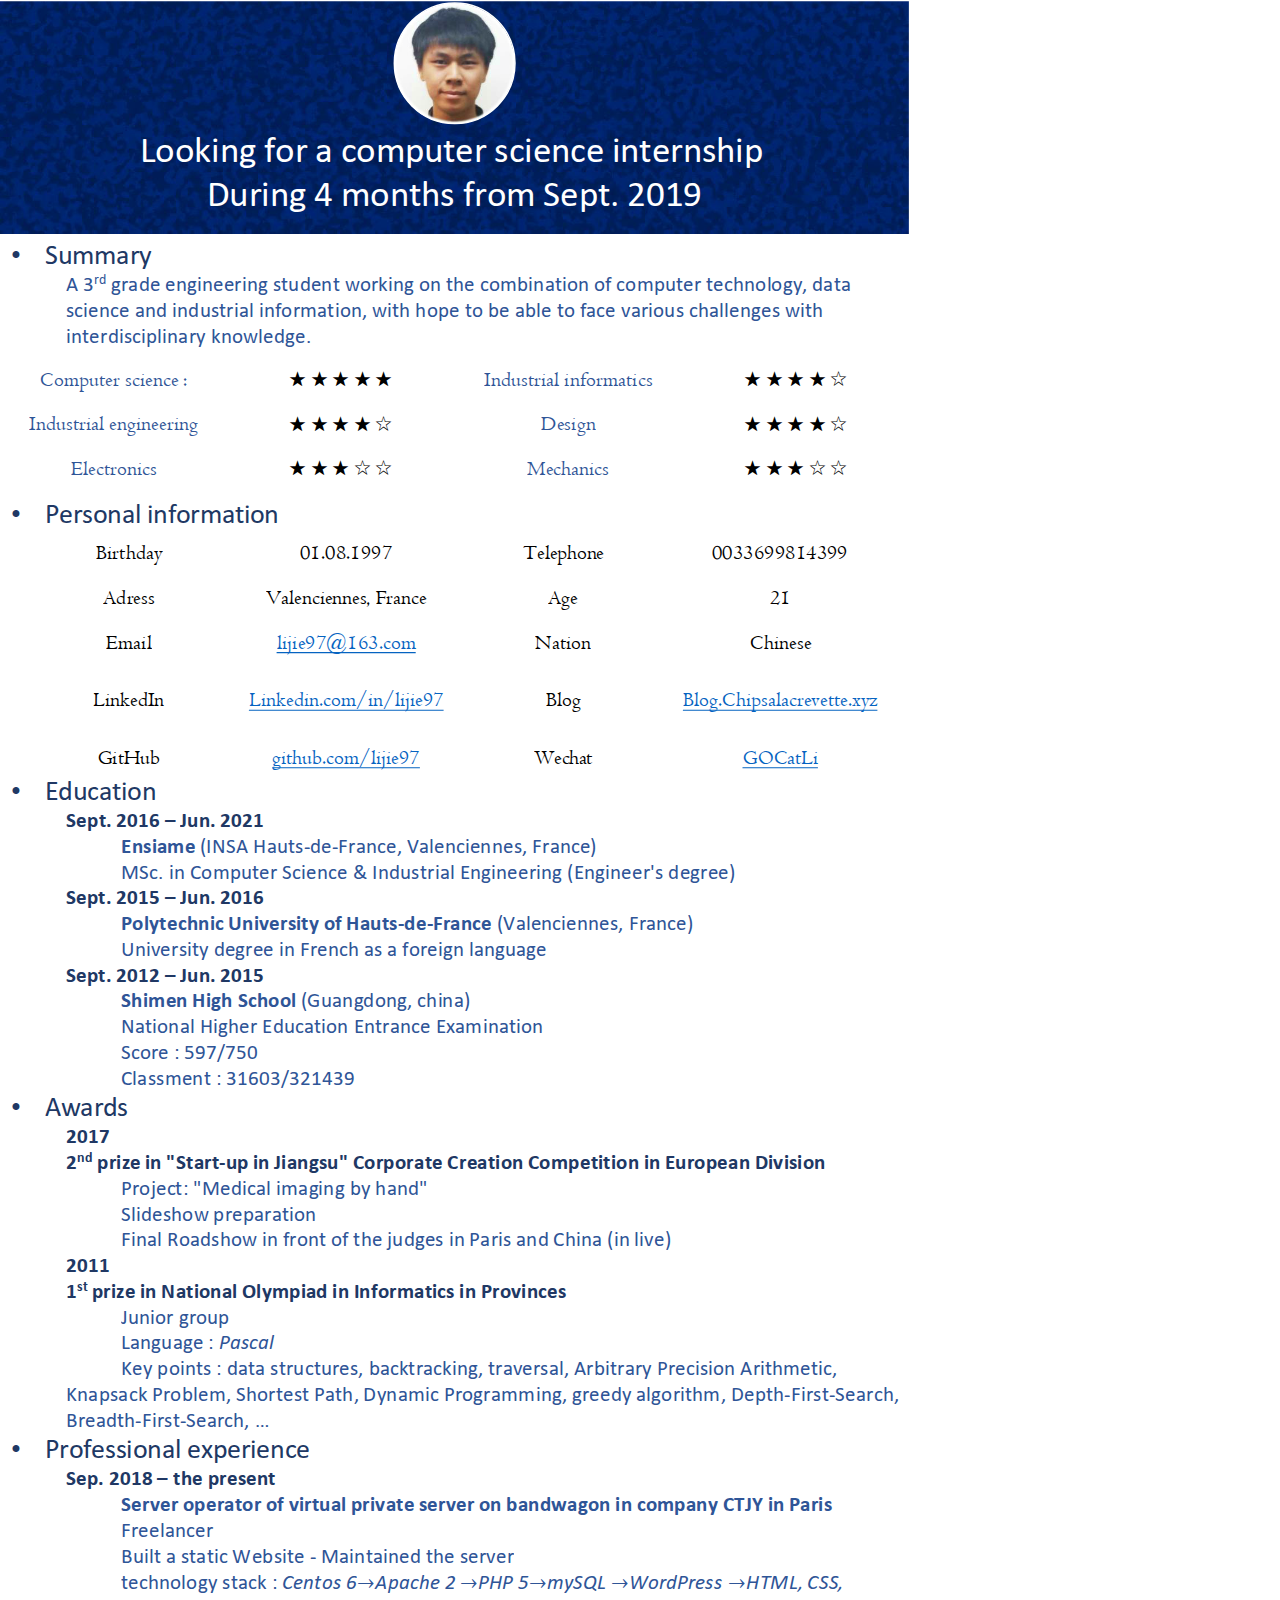
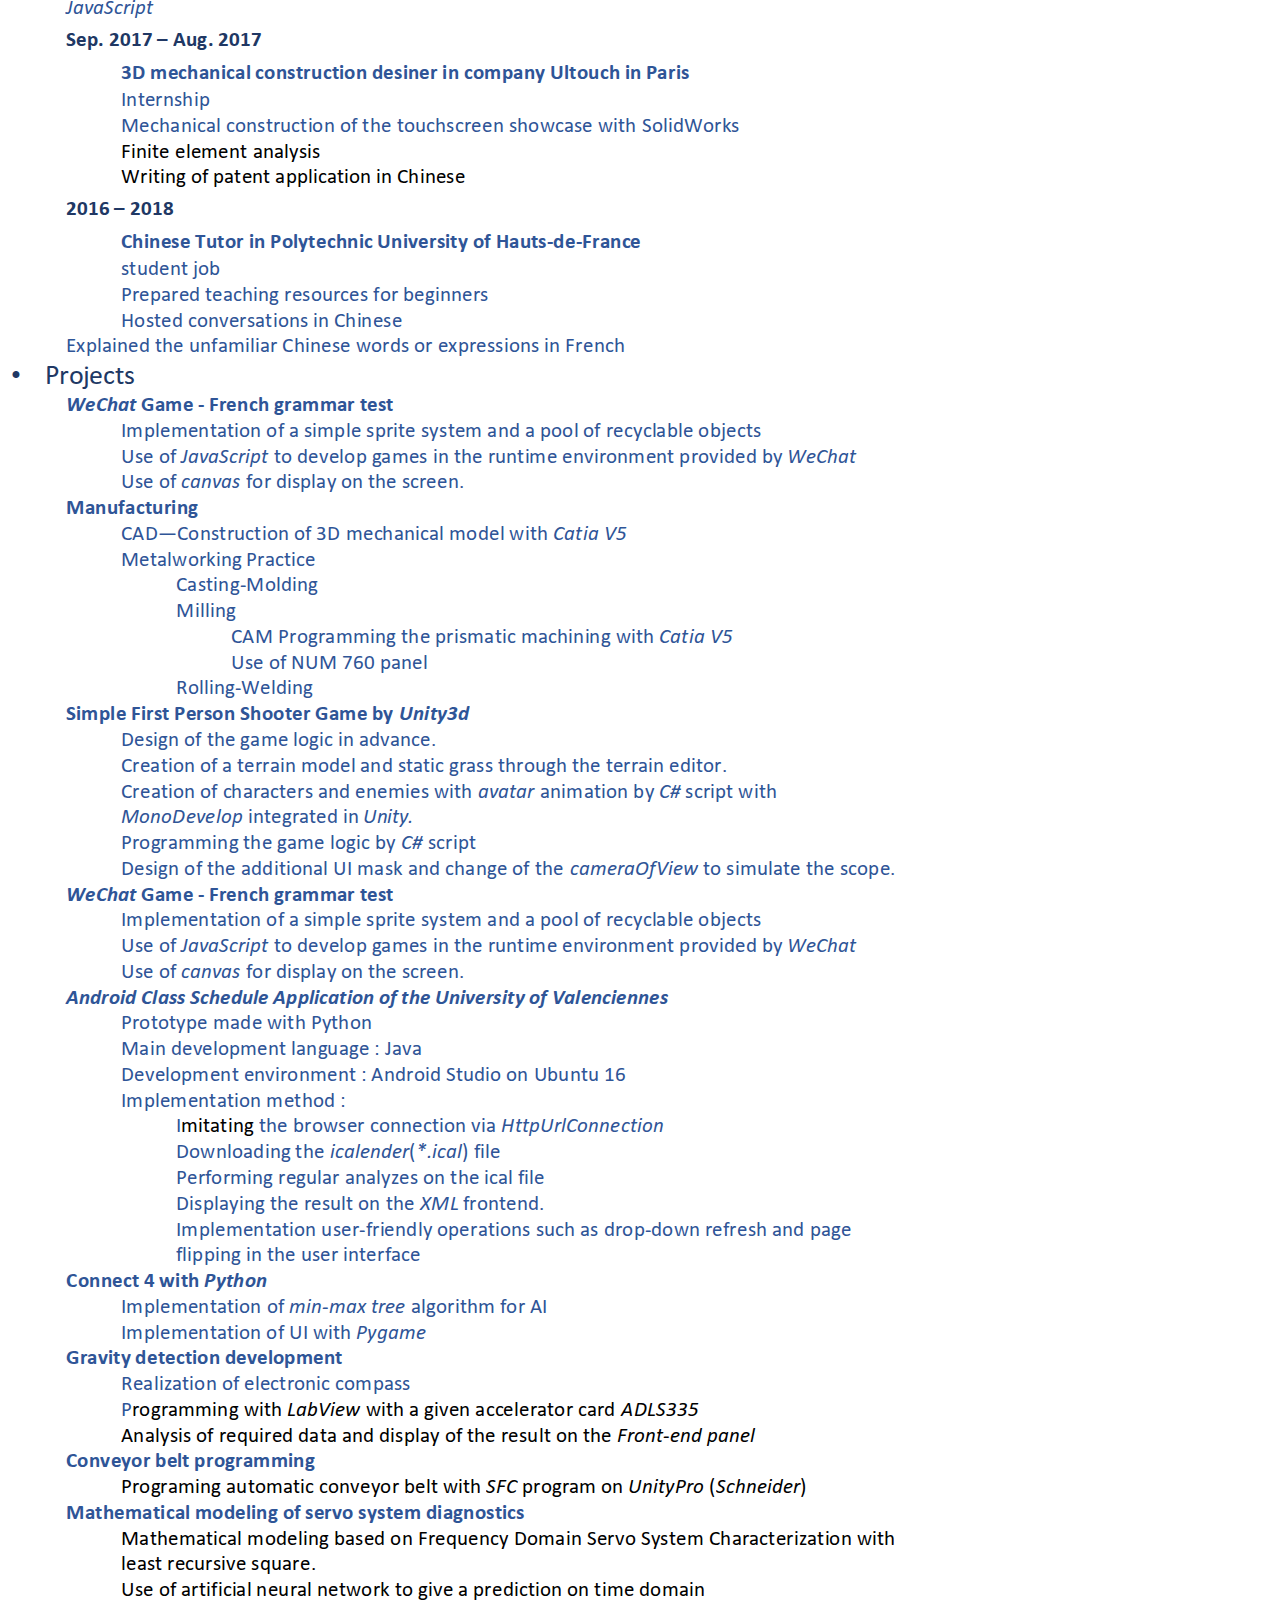
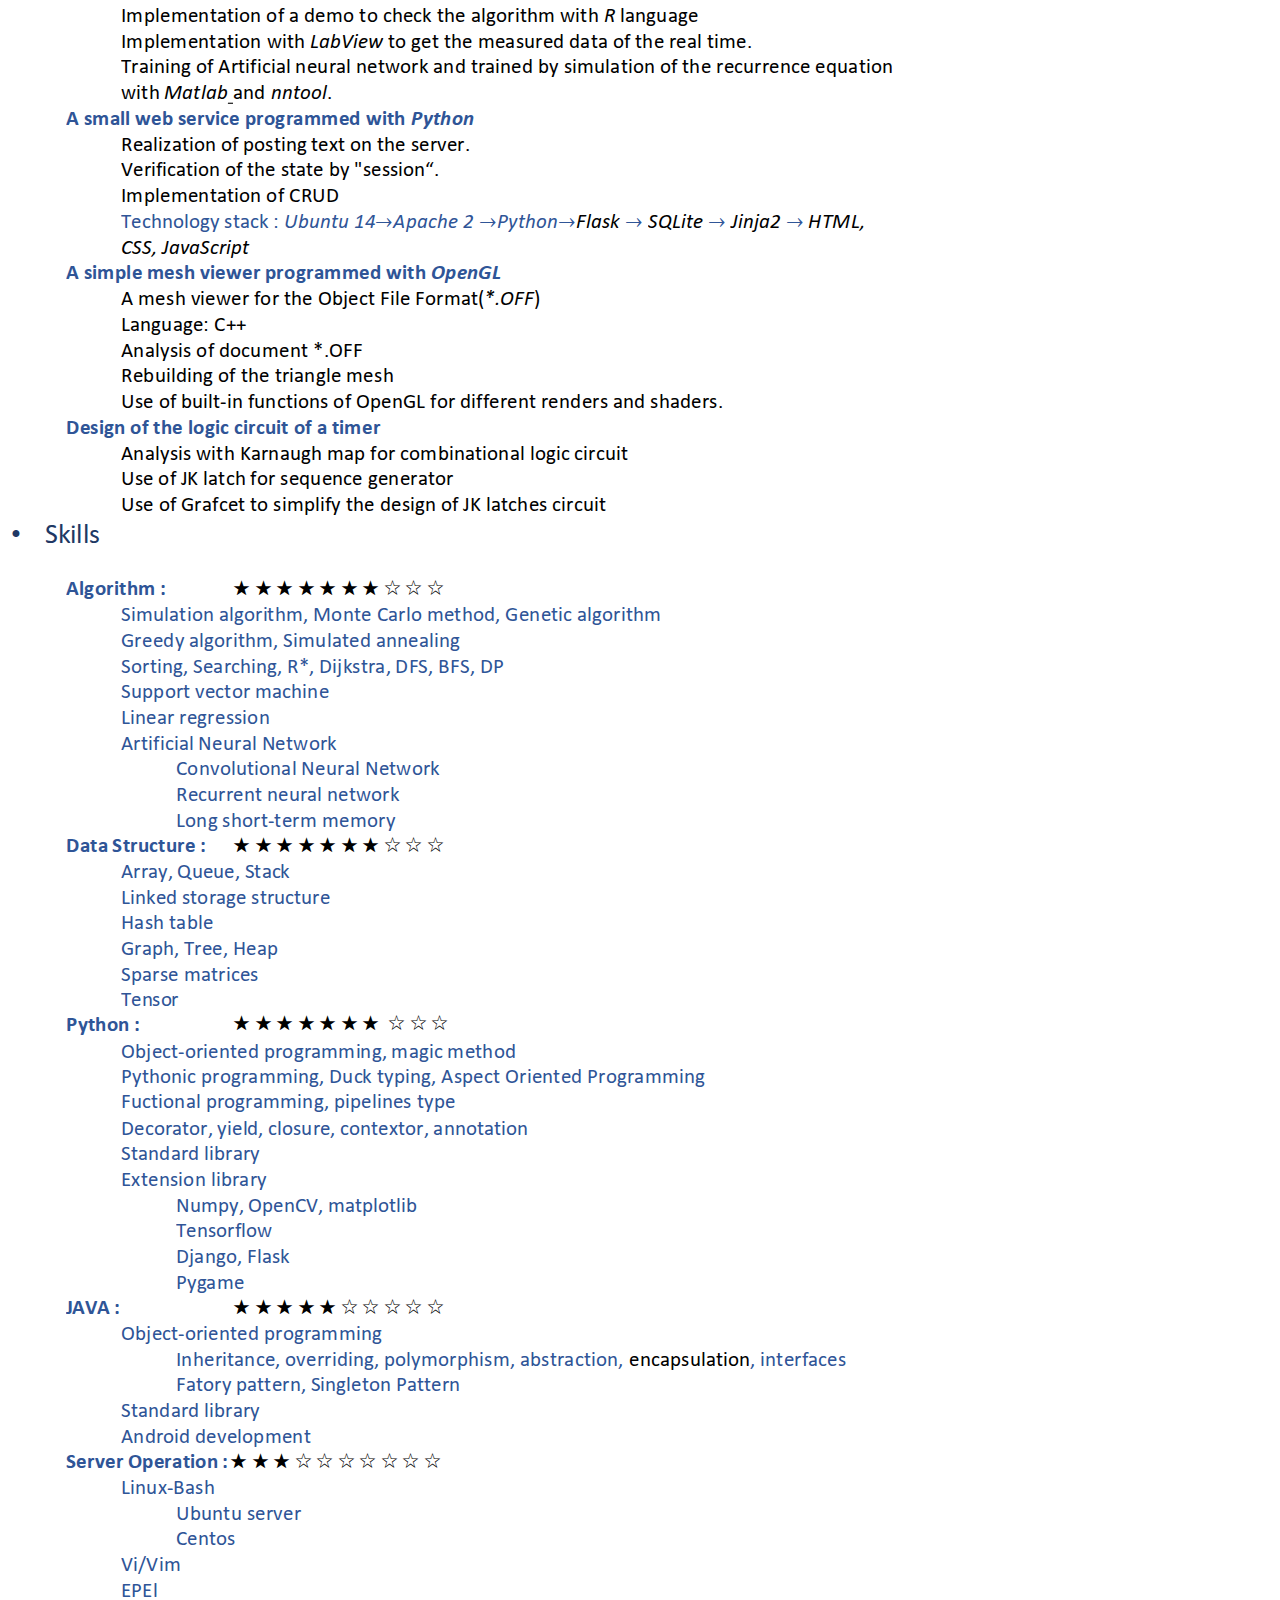
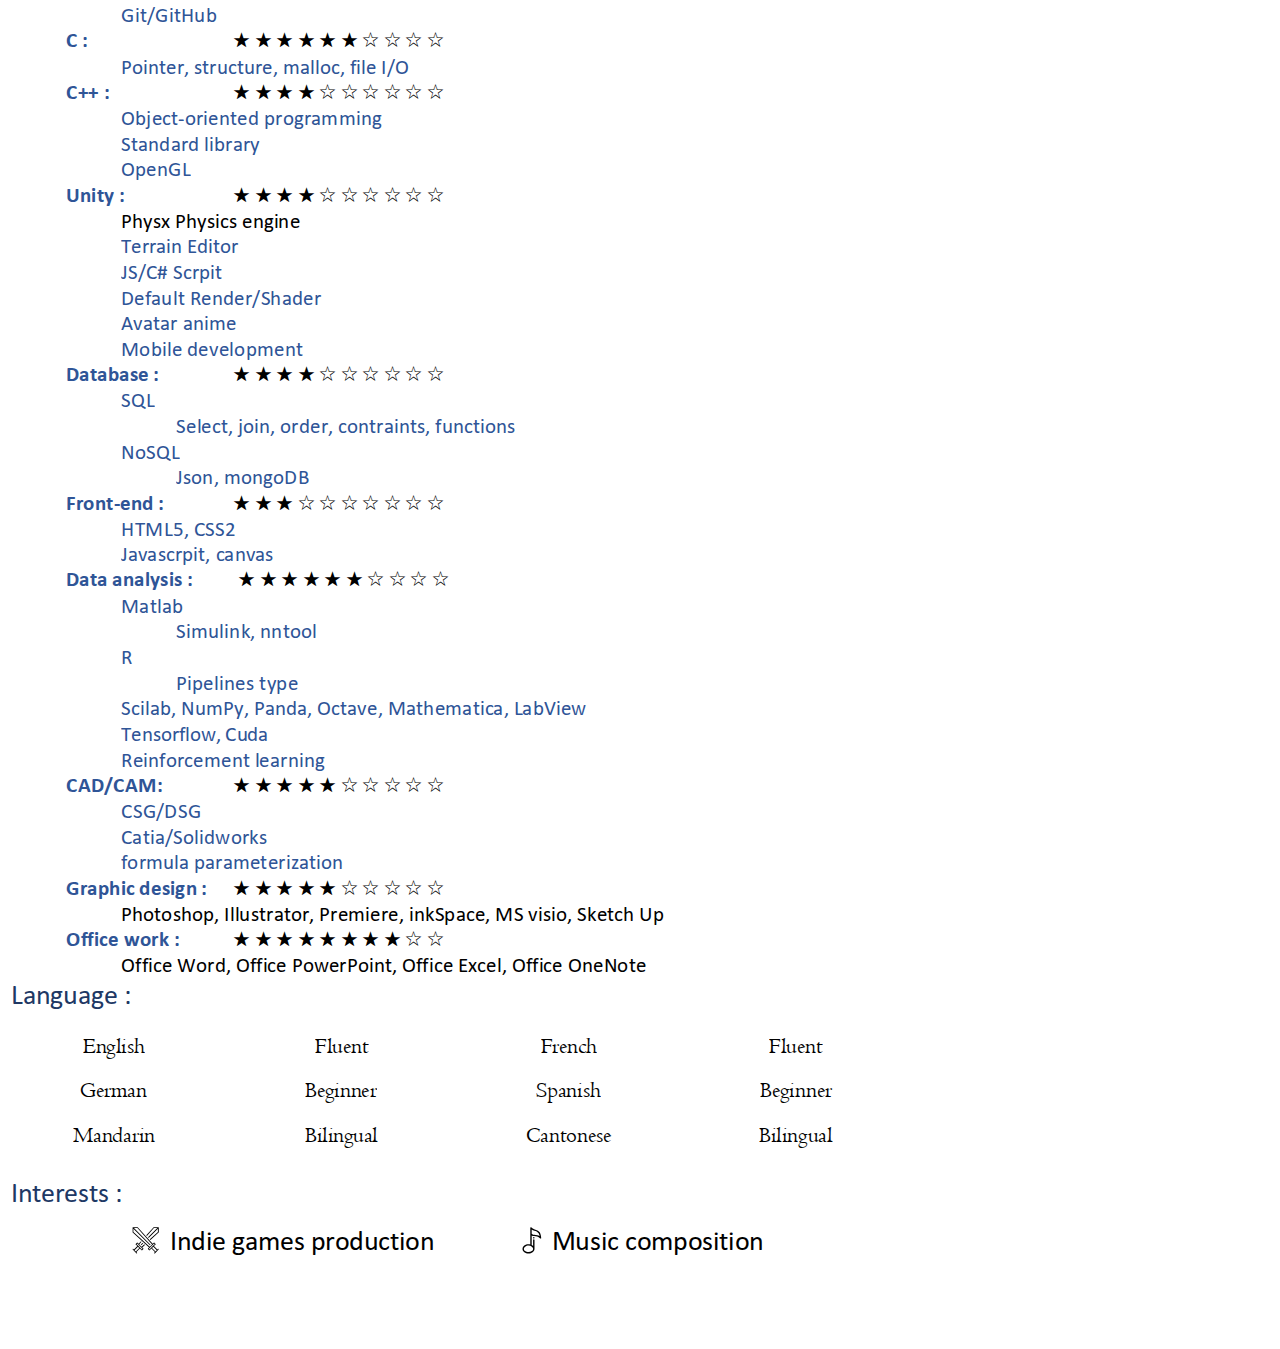
==== commit 8b8ceb15: "Update index.html" ====
--- a/index.html
+++ b/index.html
@@ -973,11 +973,11 @@
 <div id="t9x_1" class="t s18_1">★★★★☆</div>
 <div id="t9y_1" class="t s20_1">Industrial engineering</div>
 <div id="t9z_1" class="t s18_1">★★★★☆</div>
-<div id="ta0_1" class="t s4_1">Design</div>
+<div id="ta0_1" class="t s20_1">Design</div>
 <div id="ta1_1" class="t s18_1">★★★★☆</div>
-<div id="ta2_1" class="t s4_1">Electronics</div>
+<div id="ta2_1" class="t s20_1">Electronics</div>
 <div id="ta3_1" class="t s18_1">★★★☆☆</div>
-<div id="ta4_1" class="t s4_1">Mechanics</div>
+<div id="ta4_1" class="t s20_1">Mechanics</div>
 <div id="ta5_1" class="t s18_1">★★★☆☆</div>
 <div id="ta6_1" class="t s21_1">English</div>
 <div id="ta7_1" class="t s21_1">Fluent</div>
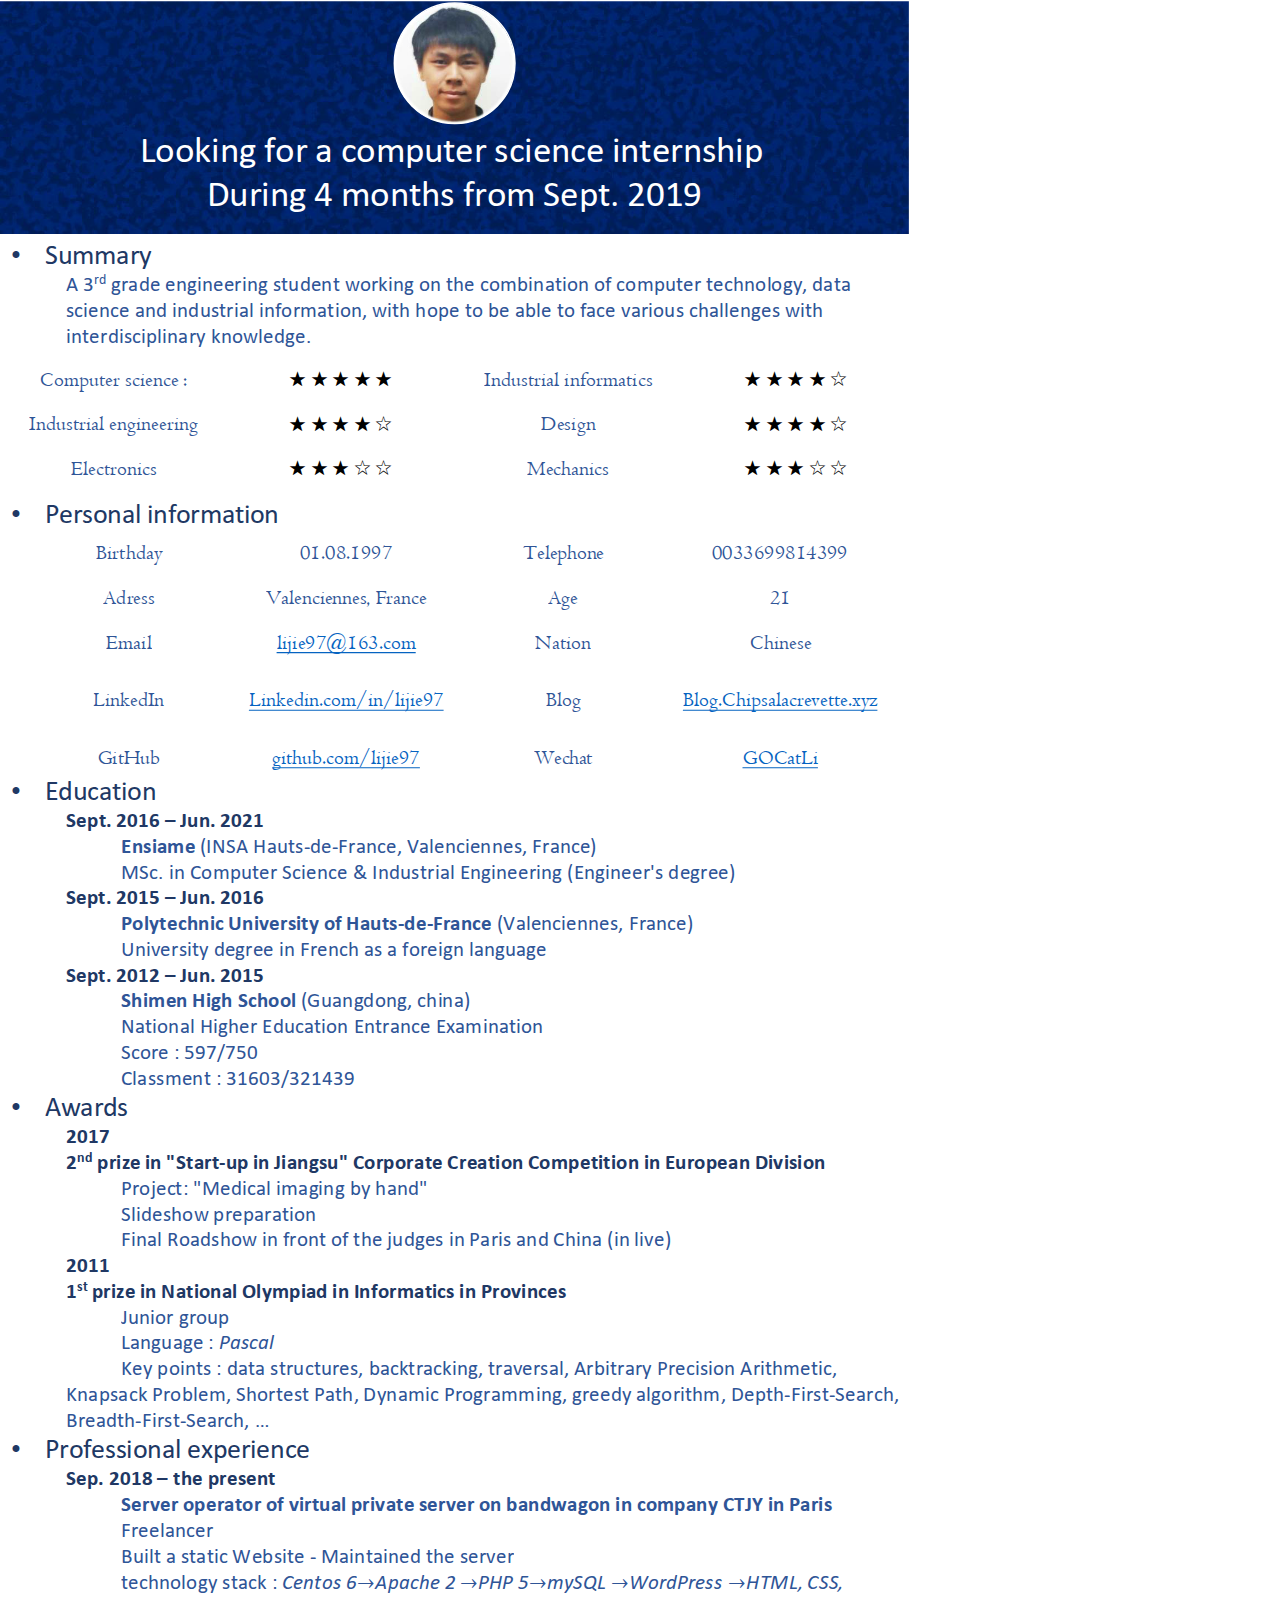
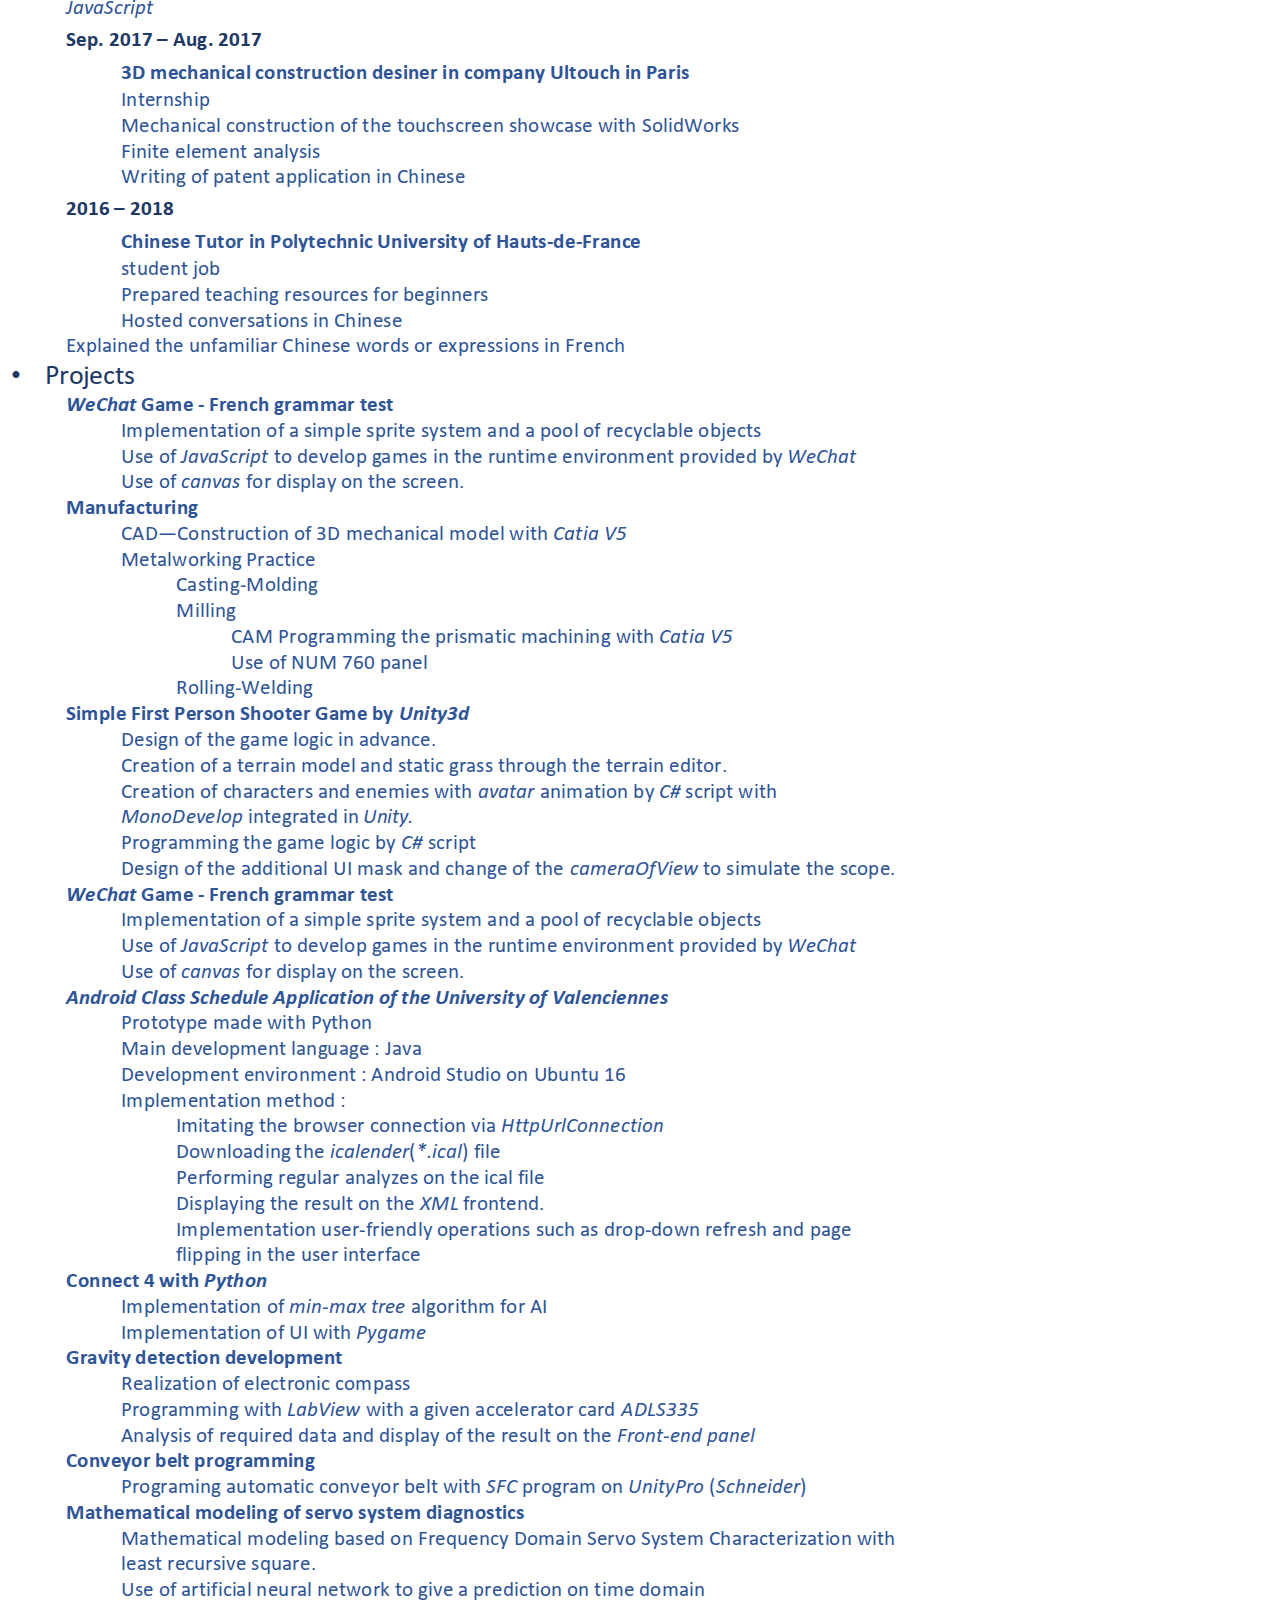
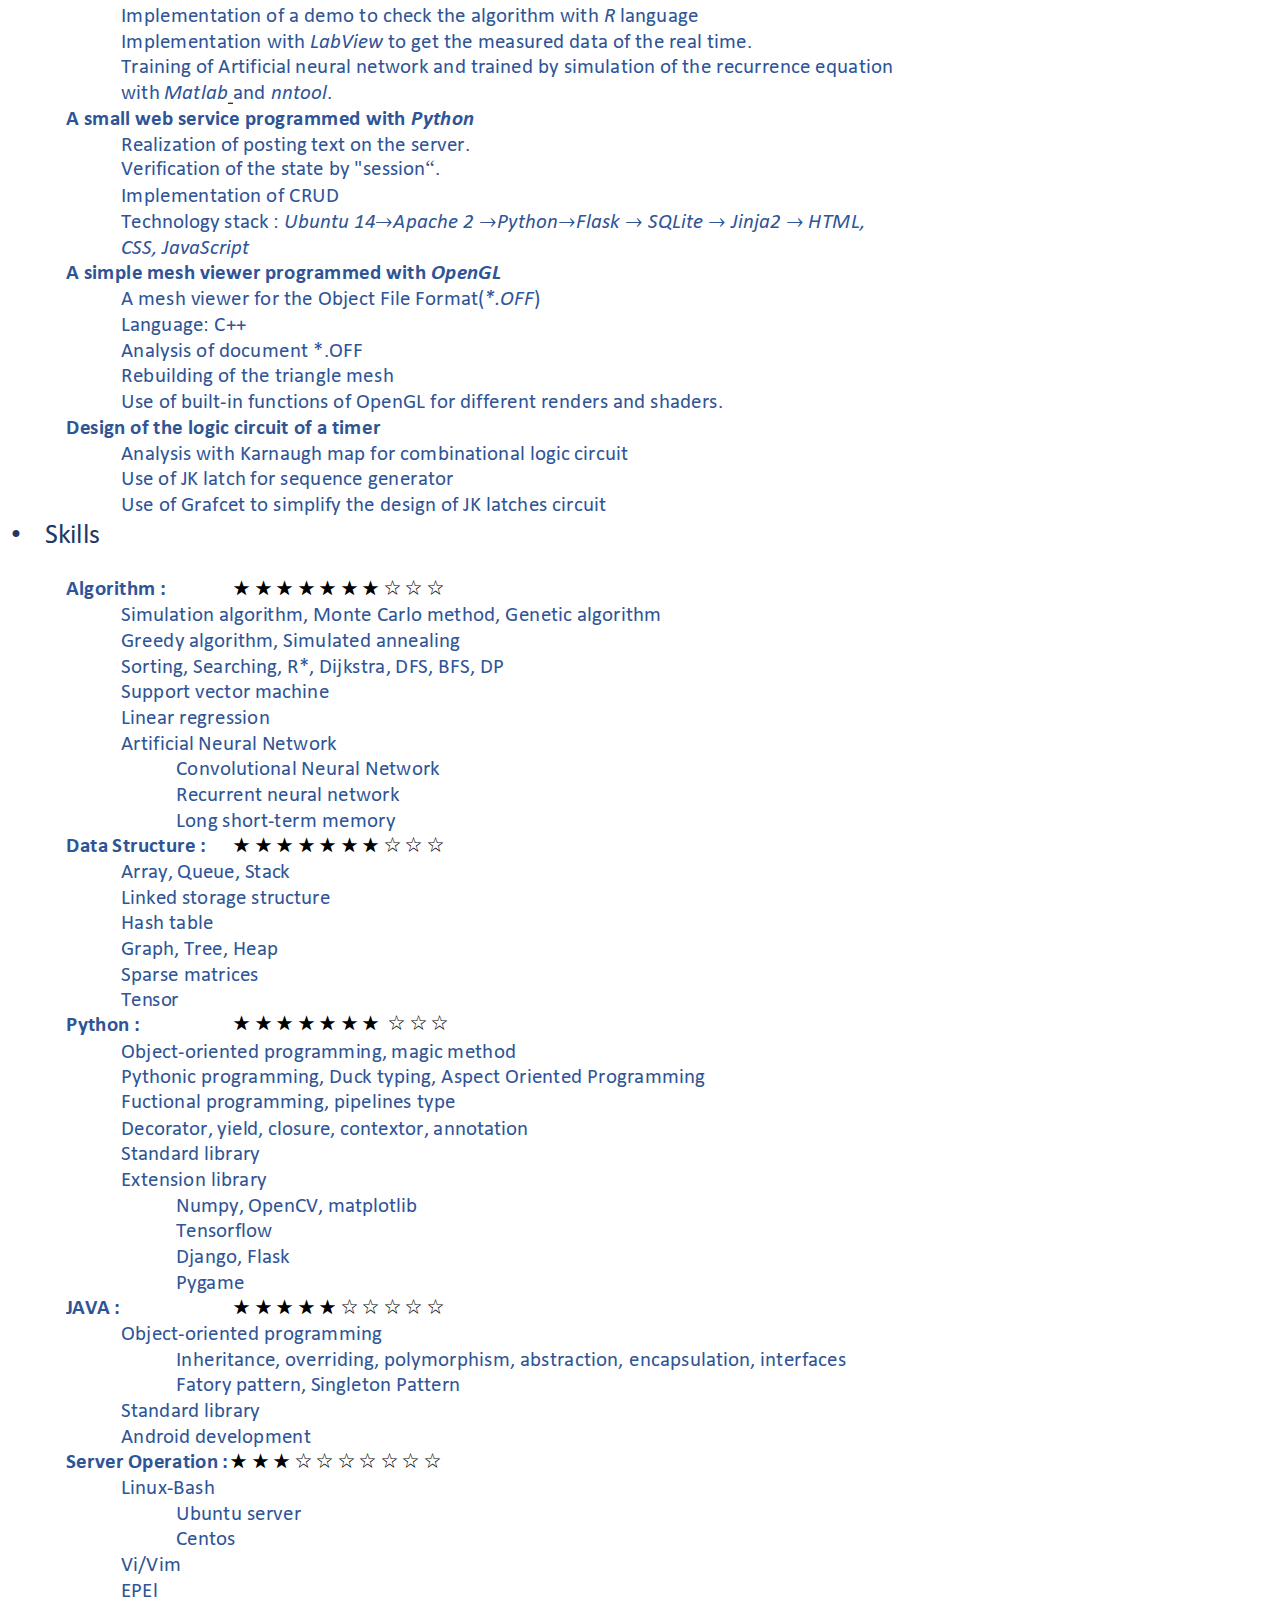
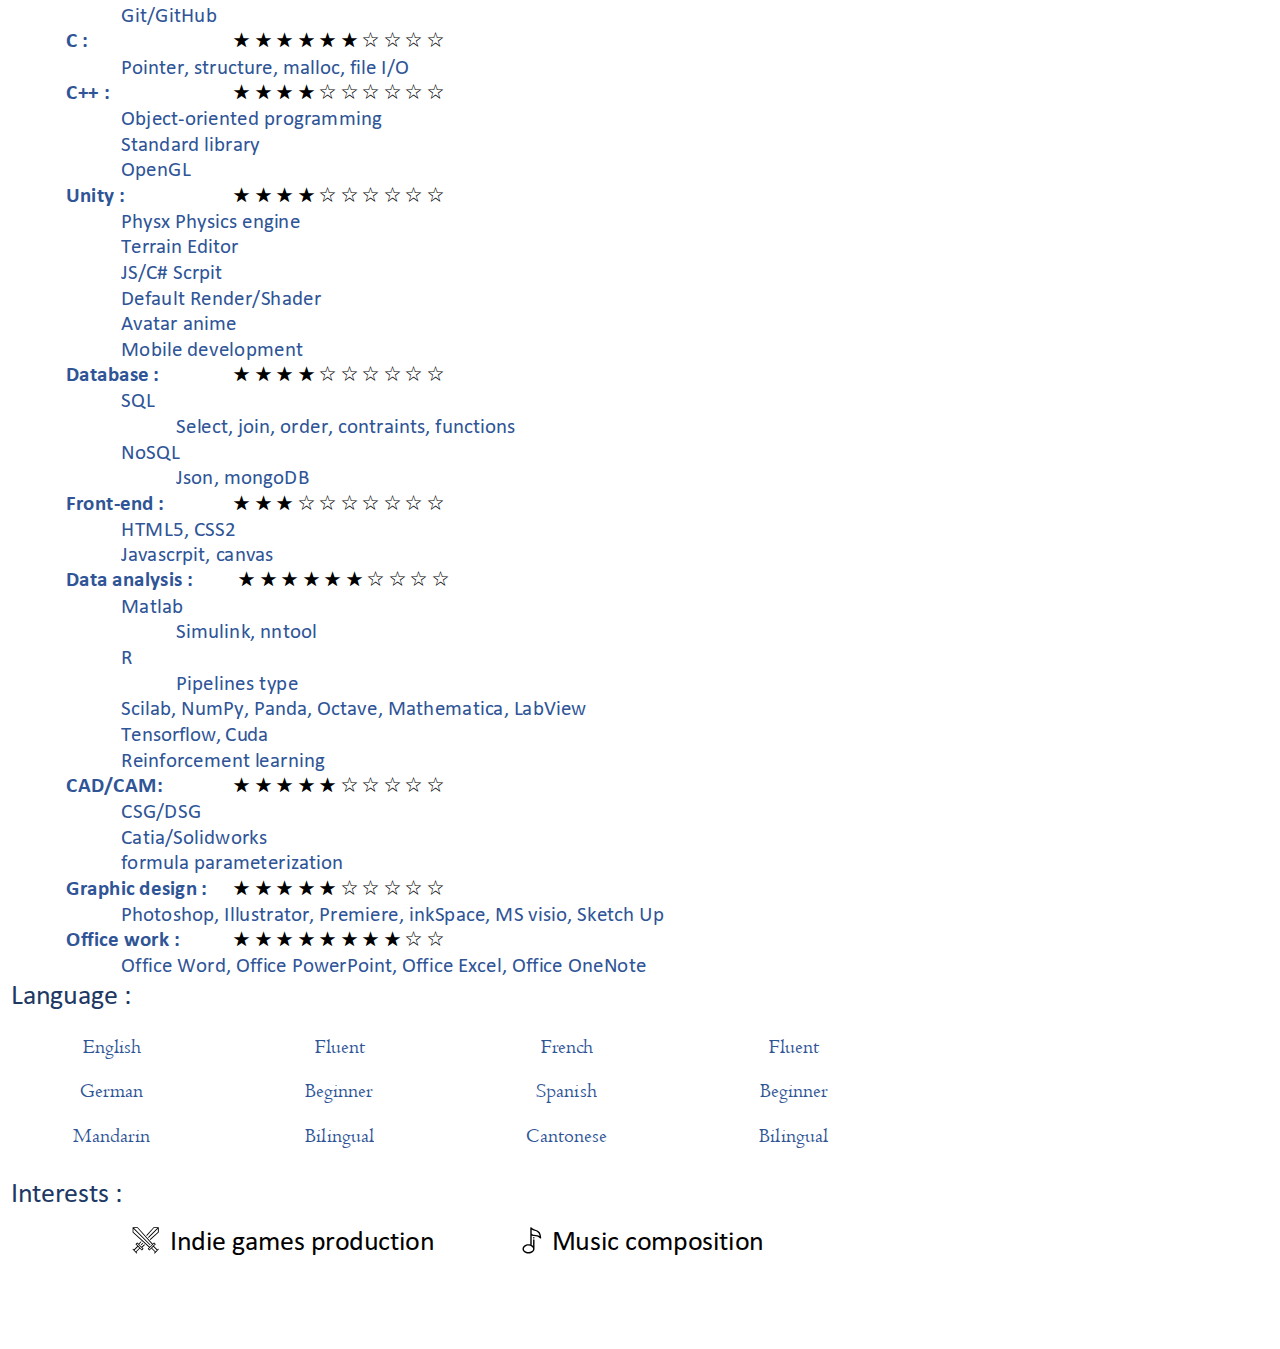
==== commit 2ed5ff82: "Update index.html" ====
--- a/index.html
+++ b/index.html
@@ -6,7 +6,7 @@
 </head>
 
 <body style="margin: 0;">
-
+<title>CV - Li Jie</title>
 <div id="p1" style="overflow: hidden; position: relative; background-color: white; width: 909px; height: 6149px;">
 
 <!-- Begin shared CSS values -->
@@ -618,25 +618,25 @@
 <div id="t2_1" class="t s1_1">During 4 months from Sept. 2019</div>
 <div id="t3_1" class="t s2_1">•</div>
 <div id="t4_1" class="t s3_1">Personal information</div>
-<div id="t5_1" class="t s4_1">Birthday</div>
-<div id="t6_1" class="t s4_1">01.08.1997</div>
-<div id="t7_1" class="t s4_1">Telephone</div>
-<div id="t8_1" class="t s4_1">0033699814399</div>
-<div id="t9_1" class="t s4_1">Adress</div>
-<div id="ta_1" class="t s4_1">Valenciennes, France</div>
-<div id="tb_1" class="t s4_1">Age</div>
-<div id="tc_1" class="t s4_1">21</div>
-<div id="td_1" class="t s4_1">Email</div>
+<div id="t5_1" class="t s20_1">Birthday</div>
+<div id="t6_1" class="t s20_1">01.08.1997</div>
+<div id="t7_1" class="t s20_1">Telephone</div>
+<div id="t8_1" class="t s20_1">0033699814399</div>
+<div id="t9_1" class="t s20_1">Adress</div>
+<div id="ta_1" class="t s20_1">Valenciennes, France</div>
+<div id="tb_1" class="t s20_1">Age</div>
+<div id="tc_1" class="t s20_1">21</div>
+<div id="td_1" class="t s20_1">Email</div>
 <div id="te_1" class="t s5_1">lijie97@163.com</div>
-<div id="tf_1" class="t s4_1">Nation</div>
-<div id="tg_1" class="t s4_1">Chinese</div>
-<div id="th_1" class="t s4_1">LinkedIn</div>
+<div id="tf_1" class="t s20_1">Nation</div>
+<div id="tg_1" class="t s20_1">Chinese</div>
+<div id="th_1" class="t s20_1">LinkedIn</div>
 <div id="ti_1" class="t s5_1">Linkedin.com/in/lijie97</div>
-<div id="tj_1" class="t s4_1">Blog</div>
+<div id="tj_1" class="t s20_1">Blog</div>
 <div id="tk_1" class="t s5_1">Blog.Chipsalacrevette.xyz</div>
-<div id="tl_1" class="t s4_1">GitHub</div>
+<div id="tl_1" class="t s20_1">GitHub</div>
 <div id="tm_1" class="t s5_1">github.com/lijie97</div>
-<div id="tn_1" class="t s4_1">Wechat</div>
+<div id="tn_1" class="t s20_1">Wechat</div>
 <div id="to_1" class="t s5_1">GOCatLi</div>
 <div id="tp_1" class="t s2_1">•</div>
 <div id="tq_1" class="t s3_1">Education</div>
@@ -707,8 +707,8 @@
 <div id="t2j_1" class="t s8_1">3D mechanical construction desiner in company Ultouch in Paris</div>
 <div id="t2k_1" class="t s9_1">Internship</div>
 <div id="t2l_1" class="t s9_1">Mechanical construction of the touchscreen showcase with SolidWorks</div>
-<div id="t2m_1" class="t s14_1">Finite element analysis</div>
-<div id="t2n_1" class="t s14_1">Writing of patent application in Chinese</div>
+<div id="t2m_1" class="t s9_1">Finite element analysis</div>
+<div id="t2n_1" class="t s9_1">Writing of patent application in Chinese</div>
 <div id="t2o_1" class="t s6_1">2016 </div>
 <div id="t2p_1" class="t s7_1">–</div>
 <div id="t2q_1" class="t s6_1">2018 </div>
@@ -775,7 +775,7 @@
 <div id="t4f_1" class="t s9_1">Development environment : Android Studio on Ubuntu 16</div>
 <div id="t4g_1" class="t s9_1">Implementation method :</div>
 <div id="t4h_1" class="t s9_1">I</div>
-<div id="t4i_1" class="t s14_1">mitating</div>
+<div id="t4i_1" class="t s9_1">mitating</div>
 <div id="t4j_1" class="t s9_1">the browser connection via </div>
 <div id="t4k_1" class="t s11_1">HttpUrlConnection</div>
 <div id="t4l_1" class="t s9_1">Downloading the </div>
@@ -799,41 +799,41 @@
 <div id="t53_1" class="t s8_1">Gravity detection development</div>
 <div id="t54_1" class="t s9_1">Realization of electronic compass</div>
 <div id="t55_1" class="t s9_1">P</div>
-<div id="t56_1" class="t s14_1">rogramming with </div>
-<div id="t57_1" class="t s16_1">LabView</div>
-<div id="t58_1" class="t s14_1">with a given accelerator card </div>
-<div id="t59_1" class="t s16_1">ADLS335</div>
-<div id="t5a_1" class="t s14_1">Analysis of required data and display of the result on the </div>
-<div id="t5b_1" class="t s16_1">Front-end panel</div>
+<div id="t56_1" class="t s9_1">rogramming with </div>
+<div id="t57_1" class="t s11_1">LabView</div>
+<div id="t58_1" class="t s9_1">with a given accelerator card </div>
+<div id="t59_1" class="t s11_1">ADLS335</div>
+<div id="t5a_1" class="t s9_1">Analysis of required data and display of the result on the </div>
+<div id="t5b_1" class="t s11_1">Front-end panel</div>
 <div id="t5c_1" class="t s8_1">Conveyor belt programming</div>
-<div id="t5d_1" class="t s14_1">Programing automatic conveyor belt with </div>
-<div id="t5e_1" class="t s16_1">SFC</div>
-<div id="t5f_1" class="t s14_1">program on </div>
-<div id="t5g_1" class="t s16_1">UnityPro</div>
-<div id="t5h_1" class="t s14_1">(</div>
-<div id="t5i_1" class="t s16_1">Schneider</div>
-<div id="t5j_1" class="t s14_1">)</div>
+<div id="t5d_1" class="t s9_1">Programing automatic conveyor belt with </div>
+<div id="t5e_1" class="t s11_1">SFC</div>
+<div id="t5f_1" class="t s9_1">program on </div>
+<div id="t5g_1" class="t s11_1">UnityPro</div>
+<div id="t5h_1" class="t s9_1">(</div>
+<div id="t5i_1" class="t s11_1">Schneider</div>
+<div id="t5j_1" class="t s9_1">)</div>
 <div id="t5k_1" class="t s8_1">Mathematical modeling of servo system diagnostics </div>
-<div id="t5l_1" class="t s14_1">Mathematical modeling based on Frequency Domain Servo System Characterization with </div>
-<div id="t5m_1" class="t s14_1">least recursive square.</div>
-<div id="t5n_1" class="t s14_1">Use of artificial neural network to give a prediction on time domain</div>
-<div id="t5o_1" class="t s14_1">Implementation of a demo to check the algorithm with </div>
-<div id="t5p_1" class="t s16_1">R</div>
-<div id="t5q_1" class="t s14_1">language</div>
-<div id="t5r_1" class="t s14_1">Implementation with </div>
-<div id="t5s_1" class="t s16_1">LabView</div>
-<div id="t5t_1" class="t s14_1">to get the measured data of the real time. </div>
-<div id="t5u_1" class="t s14_1">Training of Artificial neural network and trained by simulation of the recurrence equation </div>
-<div id="t5v_1" class="t s14_1">with </div>
-<div id="t5w_1" class="t s16_1">Matlab</div>
-<div id="t5x_1" class="t s14_1">and </div>
-<div id="t5y_1" class="t s16_1">nntool</div>
-<div id="t5z_1" class="t s14_1">.</div>
+<div id="t5l_1" class="t s9_1">Mathematical modeling based on Frequency Domain Servo System Characterization with </div>
+<div id="t5m_1" class="t s9_1">least recursive square.</div>
+<div id="t5n_1" class="t s9_1">Use of artificial neural network to give a prediction on time domain</div>
+<div id="t5o_1" class="t s9_1">Implementation of a demo to check the algorithm with </div>
+<div id="t5p_1" class="t s11_1">R</div>
+<div id="t5q_1" class="t s9_1">language</div>
+<div id="t5r_1" class="t s9_1">Implementation with </div>
+<div id="t5s_1" class="t s11_1">LabView</div>
+<div id="t5t_1" class="t s9_1">to get the measured data of the real time. </div>
+<div id="t5u_1" class="t s9_1">Training of Artificial neural network and trained by simulation of the recurrence equation </div>
+<div id="t5v_1" class="t s9_1">with </div>
+<div id="t5w_1" class="t s11_1">Matlab</div>
+<div id="t5x_1" class="t s9_1">and </div>
+<div id="t5y_1" class="t s11_1">nntool</div>
+<div id="t5z_1" class="t s9_1">.</div>
 <div id="t60_1" class="t s8_1">A small web service programmed with </div>
 <div id="t61_1" class="t s15_1">Python</div>
-<div id="t62_1" class="t s14_1">Realization of posting text on the server.</div>
-<div id="t63_1" class="t s17_1">Verification of the state by "session“.</div>
-<div id="t64_1" class="t s14_1">Implementation of CRUD</div>
+<div id="t62_1" class="t s9_1">Realization of posting text on the server.</div>
+<div id="t63_1" class="t s9_1">Verification of the state by "session“.</div>
+<div id="t64_1" class="t s9_1">Implementation of CRUD</div>
 <div id="t65_1" class="t s9_1">Technology stack : </div>
 <div id="t66_1" class="t s11_1">Ubuntu 14</div>
 <div id="t67_1" class="t s13_1">→</div>
@@ -841,27 +841,27 @@
 <div id="t69_1" class="t s13_1">→</div>
 <div id="t6a_1" class="t s11_1">Python</div>
 <div id="t6b_1" class="t s13_1">→</div>
-<div id="t6c_1" class="t s16_1">Flask</div>
+<div id="t6c_1" class="t s11_1">Flask</div>
 <div id="t6d_1" class="t s13_1">→</div>
-<div id="t6e_1" class="t s16_1">SQLite</div>
+<div id="t6e_1" class="t s11_1">SQLite</div>
 <div id="t6f_1" class="t s13_1">→</div>
-<div id="t6g_1" class="t s16_1">Jinja2 </div>
+<div id="t6g_1" class="t s11_1">Jinja2 </div>
 <div id="t6h_1" class="t s13_1">→</div>
-<div id="t6i_1" class="t s16_1">HTML, </div>
-<div id="t6j_1" class="t s16_1">CSS, JavaScript</div>
+<div id="t6i_1" class="t s11_1">HTML, </div>
+<div id="t6j_1" class="t s11_1">CSS, JavaScript</div>
 <div id="t6k_1" class="t s8_1">A simple mesh viewer programmed with </div>
 <div id="t6l_1" class="t s15_1">OpenGL</div>
-<div id="t6m_1" class="t s14_1">A mesh viewer for the Object File Format(</div>
-<div id="t6n_1" class="t s16_1">*.OFF</div>
-<div id="t6o_1" class="t s14_1">)</div>
-<div id="t6p_1" class="t s14_1">Language: C++</div>
-<div id="t6q_1" class="t s14_1">Analysis of document *.OFF</div>
-<div id="t6r_1" class="t s14_1">Rebuilding of the triangle mesh</div>
-<div id="t6s_1" class="t s14_1">Use of built-in functions of OpenGL for different renders and shaders.</div>
+<div id="t6m_1" class="t s9_1">A mesh viewer for the Object File Format(</div>
+<div id="t6n_1" class="t s11_1">*.OFF</div>
+<div id="t6o_1" class="t s9_1">)</div>
+<div id="t6p_1" class="t s9_1">Language: C++</div>
+<div id="t6q_1" class="t s9_1">Analysis of document *.OFF</div>
+<div id="t6r_1" class="t s9_1">Rebuilding of the triangle mesh</div>
+<div id="t6s_1" class="t s9_1">Use of built-in functions of OpenGL for different renders and shaders.</div>
 <div id="t6t_1" class="t s8_1">Design of the logic circuit of a timer</div>
-<div id="t6u_1" class="t s14_1">Analysis with Karnaugh map for combinational logic circuit</div>
-<div id="t6v_1" class="t s14_1">Use of JK latch for sequence generator</div>
-<div id="t6w_1" class="t s14_1">Use of Grafcet to simplify the design of JK latches circuit</div>
+<div id="t6u_1" class="t s9_1">Analysis with Karnaugh map for combinational logic circuit</div>
+<div id="t6v_1" class="t s9_1">Use of JK latch for sequence generator</div>
+<div id="t6w_1" class="t s9_1">Use of Grafcet to simplify the design of JK latches circuit</div>
 <div id="t6x_1" class="t s2_1">•</div>
 <div id="t6y_1" class="t s3_1">Skills</div>
 <div id="t6z_1" class="t s8_1">Algorithm : </div>
@@ -899,7 +899,7 @@
 <div id="t7v_1" class="t s18_1">★★★★★☆☆☆☆☆</div>
 <div id="t7w_1" class="t s9_1">Object-oriented programming</div>
 <div id="t7x_1" class="t s9_1">Inheritance, overriding, polymorphism, abstraction, </div>
-<div id="t7y_1" class="t s14_1">encapsulation</div>
+<div id="t7y_1" class="t s9_1">encapsulation</div>
 <div id="t7z_1" class="t s9_1">, interfaces</div>
 <div id="t80_1" class="t s9_1">Fatory pattern, Singleton Pattern</div>
 <div id="t81_1" class="t s9_1">Standard library</div>
@@ -922,7 +922,7 @@
 <div id="t8i_1" class="t s9_1">OpenGL</div>
 <div id="t8j_1" class="t s8_1">Unity :</div>
 <div id="t8k_1" class="t s18_1">★★★★☆☆☆☆☆☆</div>
-<div id="t8l_1" class="t s14_1">Physx Physics engine</div>
+<div id="t8l_1" class="t s9_1">Physx Physics engine</div>
 <div id="t8m_1" class="t s9_1">Terrain Editor</div>
 <div id="t8n_1" class="t s9_1">JS/C# Scrpit</div>
 <div id="t8o_1" class="t s9_1">Default Render/Shader</div>
@@ -954,10 +954,10 @@
 <div id="t9e_1" class="t s9_1">formula parameterization</div>
 <div id="t9f_1" class="t s8_1">Graphic design :</div>
 <div id="t9g_1" class="t s18_1">★★★★★☆☆☆☆☆</div>
-<div id="t9h_1" class="t s14_1">Photoshop, Illustrator, Premiere, inkSpace, MS visio, Sketch Up</div>
+<div id="t9h_1" class="t s9_1">Photoshop, Illustrator, Premiere, inkSpace, MS visio, Sketch Up</div>
 <div id="t9i_1" class="t s8_1">Office work :</div>
 <div id="t9j_1" class="t s18_1">★★★★★★★★☆☆</div>
-<div id="t9k_1" class="t s14_1">Office Word, Office PowerPoint, Office Excel, Office OneNote</div>
+<div id="t9k_1" class="t s9_1">Office Word, Office PowerPoint, Office Excel, Office OneNote</div>
 <div id="t9l_1" class="t s3_1">Language :</div>
 <div id="t9m_1" class="t s3_1">Interests :</div>
 <div id="t9n_1" class="t s2_1">•</div>
@@ -979,18 +979,18 @@
 <div id="ta3_1" class="t s18_1">★★★☆☆</div>
 <div id="ta4_1" class="t s20_1">Mechanics</div>
 <div id="ta5_1" class="t s18_1">★★★☆☆</div>
-<div id="ta6_1" class="t s21_1">English</div>
-<div id="ta7_1" class="t s21_1">Fluent</div>
-<div id="ta8_1" class="t s21_1">French</div>
-<div id="ta9_1" class="t s21_1">Fluent</div>
-<div id="taa_1" class="t s21_1">German</div>
-<div id="tab_1" class="t s21_1">Beginner</div>
-<div id="tac_1" class="t s21_1">Spanish</div>
-<div id="tad_1" class="t s21_1">Beginner</div>
-<div id="tae_1" class="t s21_1">Mandarin</div>
-<div id="taf_1" class="t s21_1">Bilingual</div>
-<div id="tag_1" class="t s21_1">Cantonese</div>
-<div id="tah_1" class="t s21_1">Bilingual</div>
+<div id="ta6_1" class="t s20_1">English</div>
+<div id="ta7_1" class="t s20_1">Fluent</div>
+<div id="ta8_1" class="t s20_1">French</div>
+<div id="ta9_1" class="t s20_1">Fluent</div>
+<div id="taa_1" class="t s20_1">German</div>
+<div id="tab_1" class="t s20_1">Beginner</div>
+<div id="tac_1" class="t s20_1">Spanish</div>
+<div id="tad_1" class="t s20_1">Beginner</div>
+<div id="tae_1" class="t s20_1">Mandarin</div>
+<div id="taf_1" class="t s20_1">Bilingual</div>
+<div id="tag_1" class="t s20_1">Cantonese</div>
+<div id="tah_1" class="t s20_1">Bilingual</div>
 <div id="tai_1" class="t s22_1">Indie games production</div>
 <div id="taj_1" class="t s22_1">Music composition</div>
 
